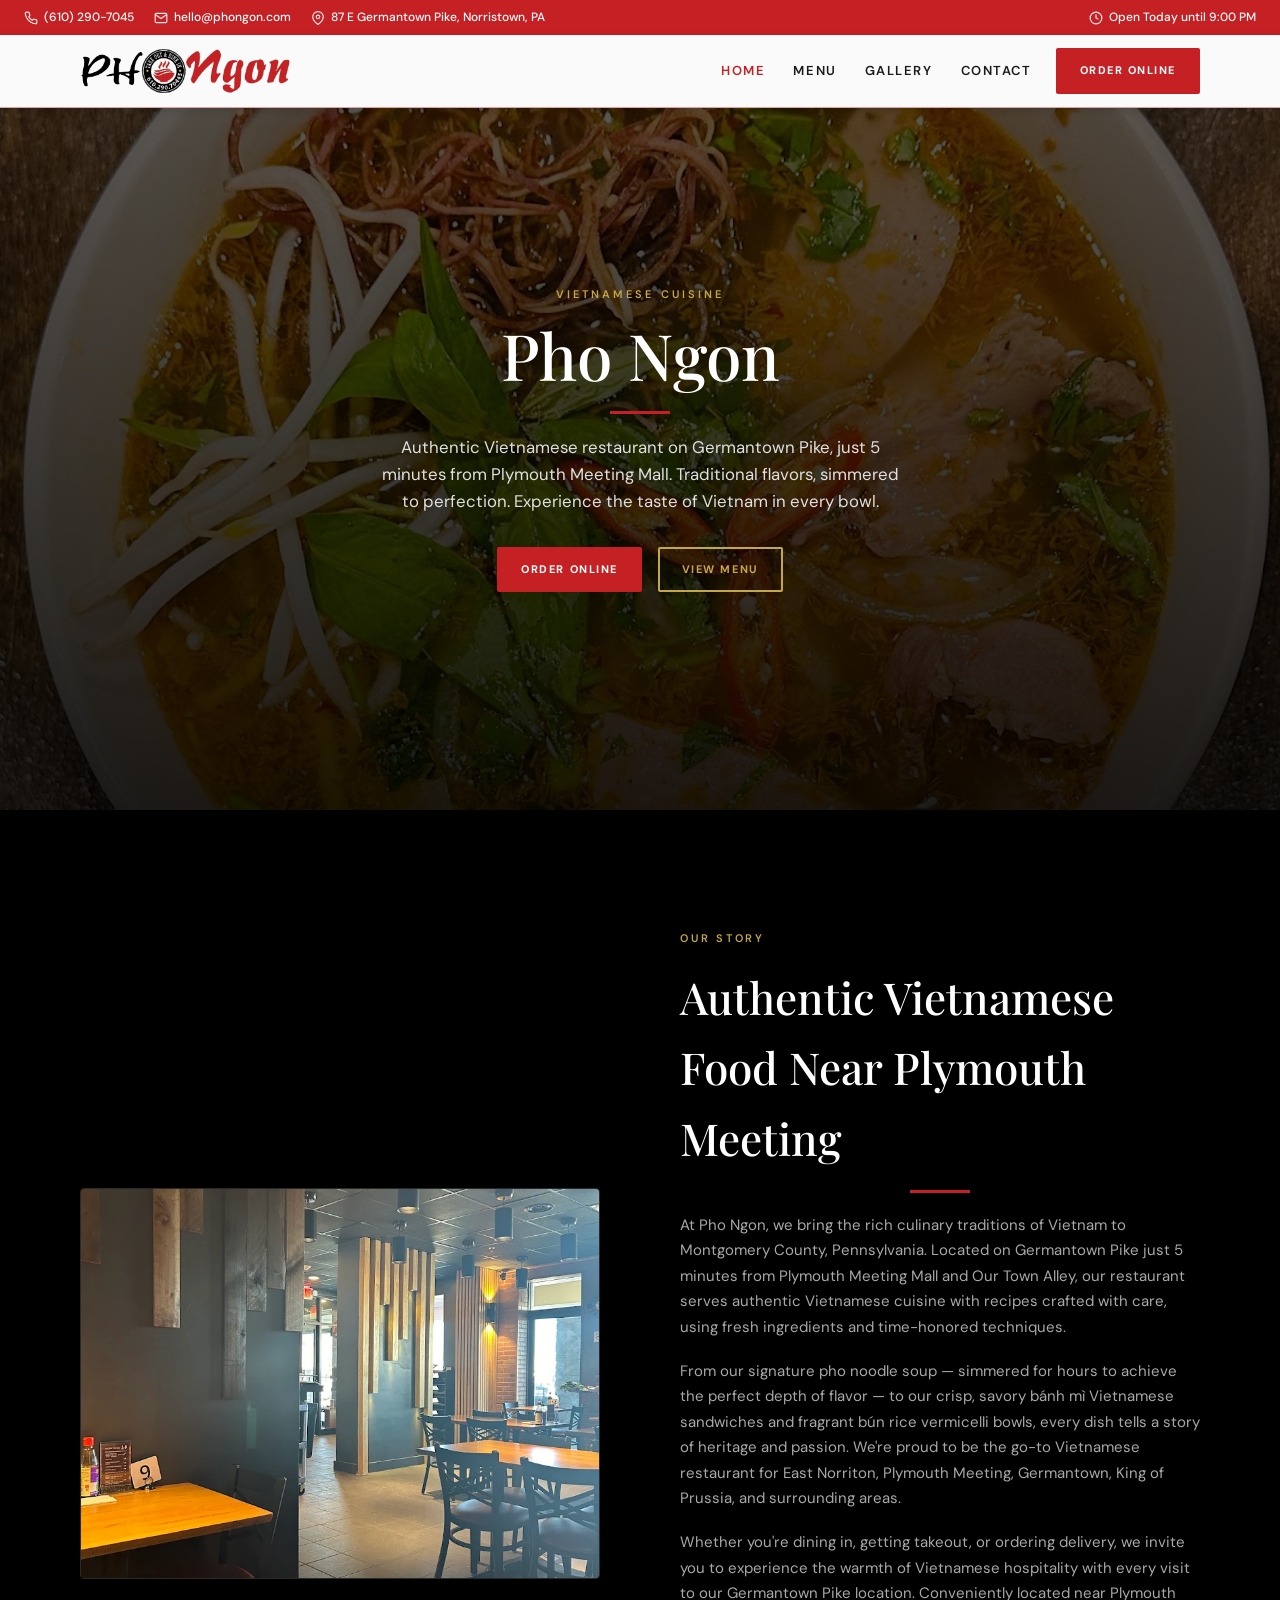
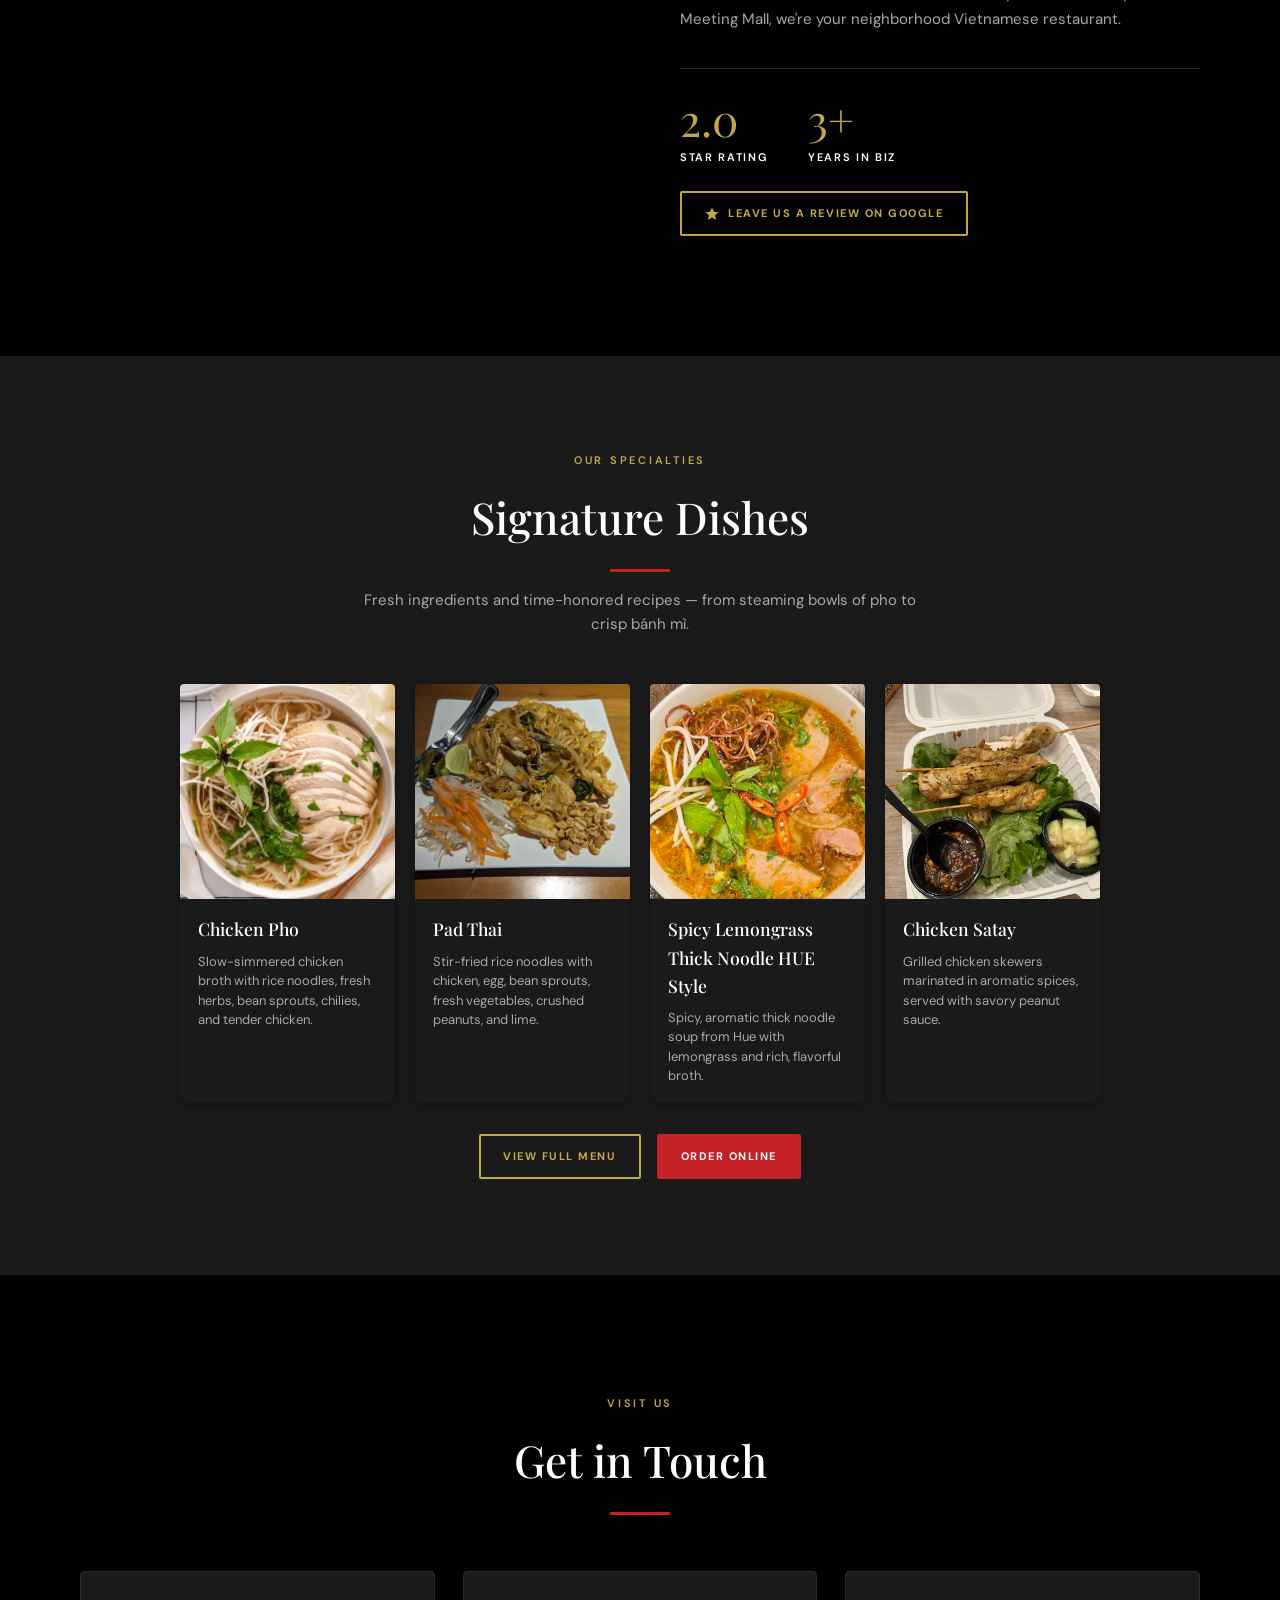
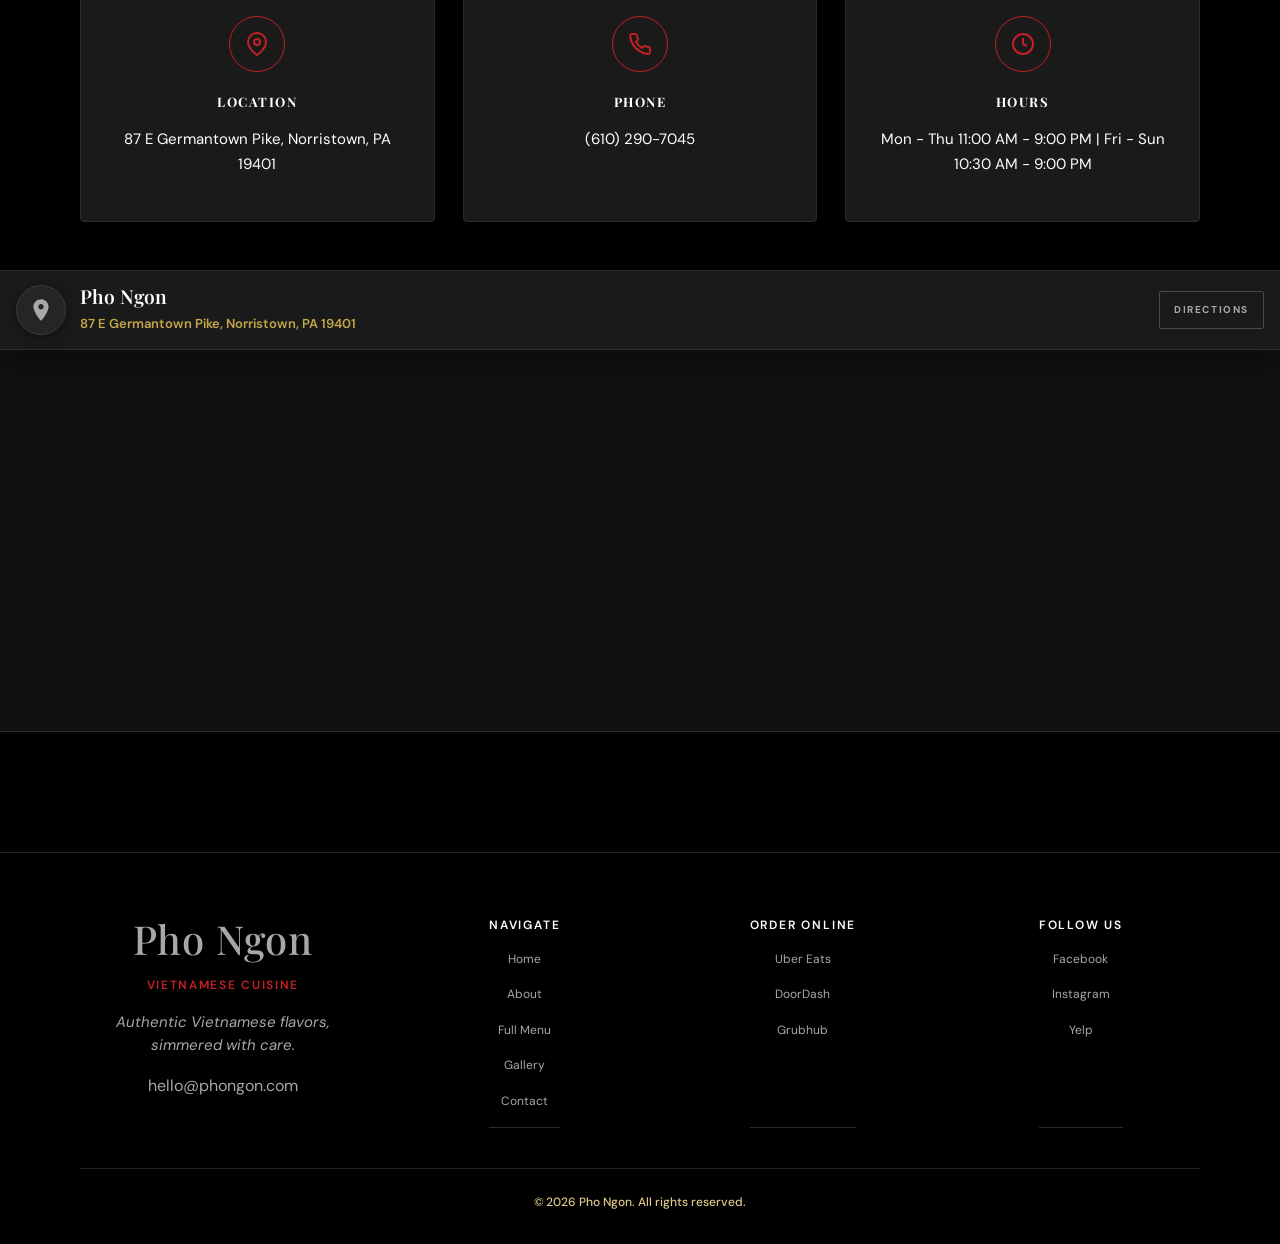
==== index.html @ dbda8acd "Save site updates: specialty dishes carousel, images, and page changes Made-with: Cursor" ====
<!DOCTYPE html>
<html lang="en">
  <head>
    <meta charset="utf-8" />
    <meta name="viewport" content="width=device-width, initial-scale=1" />
    <title>Pho Ngon | Best Vietnamese Restaurant in Norristown PA | Authentic Pho & Bánh Mì</title>
    <meta
      name="description"
      content="Best Vietnamese restaurant in Norristown, PA on Germantown Pike. Authentic pho, bánh mì, bún bowls & Vietnamese specialties. Dine-in, takeout & delivery. Order now!"
    />
    <meta name="keywords" content="Vietnamese restaurant Norristown PA, pho near me, bánh mì Norristown, Vietnamese food Germantown Pike, best pho Montgomery County, Vietnamese restaurant near me, authentic Vietnamese cuisine, bún bowls, summer rolls, Vietnamese noodle soup, pho Plymouth Meeting, Vietnamese restaurant Plymouth Meeting Mall, pho Germantown PA, restaurants Our Town Alley, Vietnamese food near Plymouth Meeting" />
    <meta name="geo.region" content="US-PA" />
    <meta name="geo.placename" content="Norristown" />
    <meta name="geo.position" content="40.139185;-75.308" />
    <meta name="ICBM" content="40.139185, -75.308" />

    <!-- Open Graph / Facebook -->
    <meta property="og:type" content="restaurant" />
    <meta property="og:title" content="Pho Ngon | Best Vietnamese Restaurant in Norristown PA" />
    <meta property="og:description" content="Authentic Vietnamese pho, bánh mì & more in Norristown. Fresh ingredients, time-honored recipes. Order online for pickup or delivery!" />
    <meta property="og:url" content="https://www.phongon.com/" />
    <meta property="og:image" content="https://www.phongon.com/images/pho-ngon-logo-norristown.png" />
    <meta property="og:locale" content="en_US" />
    <meta property="og:site_name" content="Pho Ngon Vietnamese Restaurant" />

    <!-- Twitter Card -->
    <meta name="twitter:card" content="summary_large_image" />
    <meta name="twitter:title" content="Pho Ngon | Best Vietnamese Restaurant in Norristown PA" />
    <meta name="twitter:description" content="Authentic Vietnamese pho, bánh mì & more. Fresh ingredients, traditional recipes. Order now!" />
    <meta name="twitter:image" content="https://www.phongon.com/images/pho-ngon-logo-norristown.png" />

    <link rel="canonical" href="https://www.phongon.com/" />
    <link rel="preconnect" href="https://fonts.googleapis.com" />
    <link rel="preconnect" href="https://fonts.gstatic.com" crossorigin />
    <link
      href="https://fonts.googleapis.com/css2?family=DM+Sans:ital,opsz,wght@0,9..40,400;0,9..40,600;0,9..40,700&family=Playfair+Display:ital,wght@0,400;0,600;1,400&display=swap"
      rel="stylesheet"
    />
    <link rel="stylesheet" href="css/styles.css" />
    <script>
      window.PHONGON_ACTIVE_PAGE = "index.html";
    </script>
    <script src="js/app.js" defer></script>

    <!-- Structured Data / Schema.org Markup for Local Business SEO -->
    <script type="application/ld+json">
    {
      "@context": "https://schema.org",
      "@type": "Restaurant",
      "@id": "https://www.phongon.com/#restaurant",
      "name": "Pho Ngon",
      "image": [
        "https://www.phongon.com/images/pho-ngon-logo-norristown.png",
        "https://www.phongon.com/images/pho-ngon-exterior-87-east-germantown-pike-norristown.webp",
        "https://www.phongon.com/images/pho-ngon-norristown-restaurant-exterior-germantown-pike.webp"
      ],
      "logo": "https://www.phongon.com/images/pho-ngon-logo-norristown.png",
      "url": "https://www.phongon.com",
      "telephone": "+16102907045",
      "email": "info@phongon.com",
      "priceRange": "$$",
      "servesCuisine": ["Vietnamese", "Asian"],
      "acceptsReservations": "False",
      "menu": "https://www.phongon.com/full-menu.html",
      "address": {
        "@type": "PostalAddress",
        "streetAddress": "87 E Germantown Pike",
        "addressLocality": "Norristown",
        "addressRegion": "PA",
        "postalCode": "19401",
        "addressCountry": "US"
      },
      "geo": {
        "@type": "GeoCoordinates",
        "latitude": 40.139185,
        "longitude": -75.308
      },
      "openingHoursSpecification": [
        {
          "@type": "OpeningHoursSpecification",
          "dayOfWeek": ["Monday", "Tuesday", "Wednesday", "Thursday"],
          "opens": "11:00",
          "closes": "21:00"
        },
        {
          "@type": "OpeningHoursSpecification",
          "dayOfWeek": ["Friday", "Saturday", "Sunday"],
          "opens": "10:30",
          "closes": "21:00"
        }
      ],
      "sameAs": [
        "https://www.facebook.com/p/Pho-Ngon-61552489067284/",
        "https://www.yelp.com/biz/pho-ngon-norristown",
        "https://www.instagram.com"
      ],
      "aggregateRating": {
        "@type": "AggregateRating",
        "ratingValue": "4.6",
        "bestRating": "5",
        "worstRating": "1",
        "ratingCount": "350"
      },
      "paymentAccepted": "Cash, Credit Card, Debit Card",
      "currenciesAccepted": "USD",
      "hasMap": "https://www.google.com/maps/search/?api=1&query=87+E+Germantown+Pike+Norristown+PA+19401",
      "smokingAllowed": false,
      "potentialAction": {
        "@type": "OrderAction",
        "target": {
          "@type": "EntryPoint",
          "urlTemplate": "https://www.phongon.com/order.html",
          "actionPlatform": [
            "http://schema.org/DesktopWebPlatform",
            "http://schema.org/MobileWebPlatform"
          ]
        },
        "deliveryMethod": ["http://purl.org/goodrelations/v1#DeliveryModeOwnFleet", "http://purl.org/goodrelations/v1#DeliveryModePickUp"]
      }
    }
    </script>
  </head>
  <body class="page-home">
    <div id="top-bar-root"></div>
    <div id="site-header"></div>

    <main>
      <nav class="home-section-nav" aria-label="Location, phone, and directions">
        <div class="home-section-nav__row">
          <span class="home-section-nav__pin" aria-hidden="true">
            <svg width="14" height="14" viewBox="0 0 24 24" fill="none" stroke="currentColor" stroke-width="2">
              <path d="M21 10c0 7-9 13-9 13s-9-6-9-13a9 9 0 0 1 18 0z"/>
              <circle cx="12" cy="10" r="3"/>
            </svg>
          </span>
          <div class="home-section-nav__meta">
            <span class="home-section-nav__address js-map-address">87 E Germantown Pike, Norristown, PA</span>
          </div>
          <a
            class="home-section-nav__dir-btn js-maps-link"
            href="https://www.google.com/maps/search/?api=1&amp;query=87+E+Germantown+Pike+Norristown+PA+19401"
            target="_blank"
            rel="noopener"
            >Directions</a
          >
        </div>
        <a class="home-section-nav__phone-row" id="home-sticky-phone" href="tel:+16102907045">
          <span class="home-section-nav__phone-icon" aria-hidden="true">
            <svg width="16" height="16" viewBox="0 0 24 24" fill="none" stroke="currentColor" stroke-width="2">
              <path d="M22 16.92v3a2 2 0 0 1-2.18 2 19.79 19.79 0 0 1-8.63-3.07 19.5 19.5 0 0 1-6-6 19.79 19.79 0 0 1-3.07-8.67A2 2 0 0 1 4.11 2h3a2 2 0 0 1 2 1.72 12.84 12.84 0 0 0 .7 2.81 2 2 0 0 1-.45 2.11L8.09 9.91a16 16 0 0 0 6 6l1.27-1.27a2 2 0 0 1 2.11-.45 12.84 12.84 0 0 0 2.81.7A2 2 0 0 1 22 16.92z"/>
            </svg>
          </span>
          <span class="home-section-nav__phone-text" id="home-sticky-phone-text">(610) 290-7045</span>
        </a>
      </nav>

      <section class="hero" id="section-home">
        <div
          class="hero__bg"
          style="
            background-image: url(images/Spicy%20Lemongass%20Thick%20Noodle%20HUE%20Style%20specialty%20dises%20.webp);
          "
        ></div>
        <div class="hero__inner">
          <p class="hero__tag">Vietnamese Cuisine</p>
          <h1 class="hero__title">Pho Ngon</h1>
          <p class="hero__text">
            Authentic Vietnamese restaurant on Germantown Pike, just 5 minutes from Plymouth Meeting Mall. Traditional flavors, simmered to perfection. Experience the taste of
            Vietnam in every bowl.
          </p>
          <div class="hero__actions">
            <a class="btn btn--primary" href="order.html">Order Online</a>
            <a class="btn btn--ghost" href="full-menu.html">View Menu</a>
          </div>
        </div>
      </section>

      <section class="split animate-on-scroll" id="section-about">
        <div class="split__img">
          <img
            src="images/pho-ngon-exterior-87-east-germantown-pike-norristown.webp"
            alt="Pho Ngon restaurant exterior with neon sign"
            width="600"
            height="800"
          />
        </div>
        <div class="split__text">
          <p class="eyebrow">Our Story</p>
          <h2 class="section__title">Authentic Vietnamese Food Near Plymouth Meeting</h2>
          <div class="split__body">
            <p>
              At Pho Ngon, we bring the rich culinary traditions of Vietnam to Montgomery County, Pennsylvania. Located on Germantown Pike just 5 minutes from Plymouth Meeting Mall and Our Town Alley, our restaurant serves authentic Vietnamese cuisine with recipes crafted with care, using fresh ingredients and time-honored techniques.
            </p>
            <p>
              From our signature pho noodle soup — simmered for hours to achieve the perfect depth of flavor — to our crisp, savory bánh mì Vietnamese sandwiches and fragrant bún rice vermicelli bowls, every dish tells a story of heritage and passion. We're proud to be the go-to Vietnamese restaurant for East Norriton, Plymouth Meeting, Germantown, King of Prussia, and surrounding areas.
            </p>
            <p>
              Whether you're dining in, getting takeout, or ordering delivery, we invite you to experience the warmth of Vietnamese hospitality with every visit to our Germantown Pike location. Conveniently located near Plymouth Meeting Mall, we're your neighborhood Vietnamese restaurant.
            </p>
          </div>
          <div class="stats">
            <div class="stat">
              <div class="stat__num" data-count="4.6">0</div>
              <div class="stat__lbl">Star Rating</div>
            </div>
            <div class="stat">
              <div class="stat__num" data-count="7">0</div>
              <div class="stat__lbl">Years in Biz</div>
            </div>
          </div>

          <div class="review-btn-wrap review-btn-wrap--split">
            <a
              class="btn btn--ghost"
              href="https://www.google.com/search?q=pho+ngon+east+norriton"
              target="_blank"
              rel="noopener"
              id="review-link"
            >
              <svg width="16" height="16" viewBox="0 0 24 24" fill="currentColor" stroke="none">
                <path d="M12 17.27L18.18 21l-1.64-7.03L22 9.24l-7.19-.61L12 2 9.19 8.63 2 9.24l5.46 4.73L5.82 21z"/>
              </svg>
              Leave us a review on Google
            </a>
          </div>
        </div>
      </section>

      <section class="section section--dishes animate-on-scroll" id="section-specialties">
        <p class="eyebrow">Our Specialties</p>
        <h2 class="section__title">Signature Dishes</h2>
        <p class="section__subtitle">
          Fresh ingredients and time-honored recipes — from steaming bowls of pho to
          crisp bánh mì.
        </p>

        <div class="dish-carousel__wrap">
          <button
            type="button"
            class="dish-carousel__btn dish-carousel__btn--prev"
            aria-controls="specialty-dishes-carousel"
            aria-label="Previous signature dishes"
          >
            <svg width="22" height="22" viewBox="0 0 24 24" fill="none" stroke="currentColor" stroke-width="2" aria-hidden="true">
              <polyline points="15 18 9 12 15 6" />
            </svg>
          </button>
          <button
            type="button"
            class="dish-carousel__btn dish-carousel__btn--next"
            aria-controls="specialty-dishes-carousel"
            aria-label="Next signature dishes"
          >
            <svg width="22" height="22" viewBox="0 0 24 24" fill="none" stroke="currentColor" stroke-width="2" aria-hidden="true">
              <polyline points="9 18 15 12 9 6" />
            </svg>
          </button>
          <div
            class="dish-grid dish-grid--animated dish-carousel"
            id="specialty-dishes-carousel"
            role="region"
            aria-roledescription="carousel"
            aria-label="Signature dishes"
          >
          <div class="dish-carousel__page">
            <article class="dish-card animate-on-scroll">
              <div class="dish-card__media">
                <img
                  class="dish-card__img"
                  src="images/chicken phospecialty dises .webp"
                  alt="Authentic Vietnamese chicken pho noodle soup at Pho Ngon - rich broth with fresh herbs, bean sprouts, chilies and tender chicken"
                  width="800"
                  height="800"
                  loading="lazy"
                />
              </div>
              <div class="dish-card__body">
                <h3 class="dish-card__title">Chicken Pho</h3>
                <p class="dish-card__desc">
                  Slow-simmered chicken broth with rice noodles, fresh herbs, bean
                  sprouts, chilies, and tender chicken.
                </p>
              </div>
            </article>
            <article class="dish-card animate-on-scroll">
              <div class="dish-card__media">
                <img
                  class="dish-card__img"
                  src="images/Pad Thai Chicken specialty dises .webp"
                  alt="Pad Thai with chicken at Pho Ngon - stir-fried rice noodles with bean sprouts, crushed peanuts and lime"
                  width="800"
                  height="800"
                  loading="lazy"
                />
              </div>
              <div class="dish-card__body">
                <h3 class="dish-card__title">Pad Thai</h3>
                <p class="dish-card__desc">
                  Stir-fried rice noodles with chicken, egg, bean sprouts, fresh vegetables,
                  crushed peanuts, and lime.
                </p>
              </div>
            </article>
          </div>
          <div class="dish-carousel__page">
            <article class="dish-card animate-on-scroll">
              <div class="dish-card__media">
                <img
                  class="dish-card__img"
                  src="images/Spicy Lemongass Thick Noodle HUE Style specialty dises .webp"
                  alt="Spicy Lemongrass Thick Noodle HUE Style at Pho Ngon - authentic Vietnamese soup with aromatic broth"
                  width="800"
                  height="800"
                  loading="lazy"
                />
              </div>
              <div class="dish-card__body">
                <h3 class="dish-card__title">Spicy Lemongrass Thick Noodle HUE Style</h3>
                <p class="dish-card__desc">
                  Spicy, aromatic thick noodle soup from Hue with lemongrass
                  and rich, flavorful broth.
                </p>
              </div>
            </article>
            <article class="dish-card animate-on-scroll">
              <div class="dish-card__media">
                <img
                  class="dish-card__img"
                  src="images/Chicken Satay specialty dises .webp"
                  alt="Chicken Satay skewers with peanut sauce at Pho Ngon"
                  width="800"
                  height="800"
                  loading="lazy"
                />
              </div>
              <div class="dish-card__body">
                <h3 class="dish-card__title">Chicken Satay</h3>
                <p class="dish-card__desc">
                  Grilled chicken skewers marinated in aromatic spices, served with
                  savory peanut sauce.
                </p>
              </div>
            </article>
          </div>
          </div>
        </div>

        <div class="btn-row">
          <a class="btn btn--ghost" href="full-menu.html">View Full Menu</a>
          <a class="btn btn--primary" href="order.html">Order Online</a>
        </div>
      </section>

      <section class="section section--contact animate-on-scroll" id="section-visit">
        <p class="eyebrow">Visit Us</p>
        <h2 class="section__title">Get in Touch</h2>

        <div class="cards cards--animated">
          <div class="info-card animate-on-scroll">
            <div class="info-card__icon" aria-hidden="true">
              <svg width="24" height="24" viewBox="0 0 24 24" fill="none" stroke="currentColor" stroke-width="2">
                <path d="M21 10c0 7-9 13-9 13s-9-6-9-13a9 9 0 0 1 18 0z"/>
                <circle cx="12" cy="10" r="3"/>
              </svg>
            </div>
            <h3 class="info-card__title">Location</h3>
            <p class="info-card__body info-card__body--address" id="contact-address">87 E Germantown Pike,
Norristown, PA 19401</p>
          </div>

          <div class="info-card animate-on-scroll">
            <div class="info-card__icon" aria-hidden="true">
              <svg width="24" height="24" viewBox="0 0 24 24" fill="none" stroke="currentColor" stroke-width="2">
                <path d="M22 16.92v3a2 2 0 0 1-2.18 2 19.79 19.79 0 0 1-8.63-3.07 19.5 19.5 0 0 1-6-6 19.79 19.79 0 0 1-3.07-8.67A2 2 0 0 1 4.11 2h3a2 2 0 0 1 2 1.72 12.84 12.84 0 0 0 .7 2.81 2 2 0 0 1-.45 2.11L8.09 9.91a16 16 0 0 0 6 6l1.27-1.27a2 2 0 0 1 2.11-.45 12.84 12.84 0 0 0 2.81.7A2 2 0 0 1 22 16.92z"/>
              </svg>
            </div>
            <h3 class="info-card__title">Phone</h3>
            <p class="info-card__body"><a href="tel:+16102907045" id="contact-phone">(610) 290-7045</a></p>
          </div>

          <div class="info-card animate-on-scroll">
            <div class="info-card__icon" aria-hidden="true">
              <svg width="24" height="24" viewBox="0 0 24 24" fill="none" stroke="currentColor" stroke-width="2">
                <circle cx="12" cy="12" r="10"/>
                <polyline points="12 6 12 12 16 14"/>
              </svg>
            </div>
            <h3 class="info-card__title">Hours</h3>
            <p class="info-card__body" id="contact-hours">Mon - Sun
11:00 AM - 9:30 PM</p>
          </div>
        </div>

        <div class="map-wrap">
          <iframe
            src="https://www.google.com/maps/embed?pb=!1m18!1m12!1m3!1d6449.773320706678!2d-75.3080035!3d40.139185!2m3!1f0!2f0!3f0!3m2!1i1024!2i768!4f13.1!3m3!1m2!1s0x89c6bd0744f4ad5f%3A0x5f4874268c879acc!2sPho%20Ngon!5e1!3m2!1sen!2sus!4v1774412398398!5m2!1sen!2sus"
            allowfullscreen=""
            loading="lazy"
            referrerpolicy="no-referrer-when-downgrade"
            id="contact-map"
            title="Pho Ngon on Google Maps"
          ></iframe>
          <a
            class="map-locate js-maps-link"
            href="https://www.google.com/maps/search/?api=1&amp;query=87+E+Germantown+Pike+Norristown+PA+19401"
            target="_blank"
            rel="noopener"
            aria-label="Open directions to Pho Ngon in Google Maps"
          >
            <span class="map-locate__pin" aria-hidden="true">
              <svg width="26" height="26" viewBox="0 0 24 24" fill="currentColor" aria-hidden="true">
                <path d="M12 2C8.13 2 5 5.13 5 9c0 5.25 7 13 7 13s7-7.75 7-13c0-3.87-3.13-7-7-7zm0 9.5c-1.38 0-2.5-1.12-2.5-2.5s1.12-2.5 2.5-2.5 2.5 1.12 2.5 2.5-1.12 2.5-2.5 2.5z"/>
              </svg>
            </span>
            <span class="map-locate__body">
              <span class="map-locate__name">Pho Ngon</span>
              <span class="map-locate__address js-map-address">87 E Germantown Pike, Norristown, PA 19401</span>
            </span>
            <span class="map-locate__action">Directions</span>
          </a>
        </div>
      </section>
    </main>

    <div id="site-footer"></div>
    <script>
      document.addEventListener("DOMContentLoaded", function () {
        var c = window.PHONGON && window.PHONGON.CONTACT;
        var url = c && c.orderLinks ? c.orderLinks.doordash : "#";
        var oh = document.getElementById("order-hero");
        var ob = document.getElementById("order-bottom");
        if (oh) oh.href = url;
        if (ob) ob.href = url;

        // Populate contact info
        if (c) {
          var addrEl = document.getElementById("contact-address");
          var phoneEl = document.getElementById("contact-phone");
          var hoursEl = document.getElementById("contact-hours");
          var reviewLinkEl = document.getElementById("review-link");

          if (addrEl) addrEl.textContent = c.addressFull;
          if (phoneEl) {
            phoneEl.textContent = c.phone;
            phoneEl.href = "tel:" + c.phoneTel;
          }
          if (hoursEl && window.PHONGON.hoursSummary) {
            hoursEl.textContent = window.PHONGON.hoursSummary;
          }
          if (reviewLinkEl && c.reviewUrl) {
            reviewLinkEl.href = c.reviewUrl;
          }
          var stickyPhone = document.getElementById("home-sticky-phone");
          var stickyPhoneText = document.getElementById("home-sticky-phone-text");
          if (stickyPhone) stickyPhone.href = "tel:" + c.phoneTel;
          if (stickyPhoneText) stickyPhoneText.textContent = c.phone;
          document.querySelectorAll(".js-maps-link").forEach(function (el) {
            el.href = c.mapsUrl;
          });
          document.querySelectorAll(".js-map-address").forEach(function (el) {
            el.textContent =
              el.classList.contains("home-section-nav__address") && c.addressLine
                ? c.addressLine
                : c.addressFull;
          });
        }
      });
    </script>
  </body>
</html>
---- css/styles.css ----
/* Pho Ngon — dark + gold */
:root {
  --bg: #000000;
  --surface: #1a1a1a;
  --red: #c52024;
  --red-dim: #a01a1d;
  --gold: #c4a747;
  --gold-dim: #a88f3c;
  --text: #ffffff;
  --muted: #a8a8a8;
  --topbar-bg: #c52024;
  --topbar-fg: #ffffff;
  --font-display: "Playfair Display", Georgia, serif;
  --font-body: "DM Sans", system-ui, sans-serif;
  --radius: 2px;
  /* Top bar ~1 line + padding; used as fallback before JS sets mobile nav top */
  --topbar-h: 40px;
  --header-h: 72px;

  /* Consistent spacing */
  --spacing-desktop: 80px;
  --spacing-tablet: 48px;
  --spacing-mobile: 32px;
  --spacing-mobile-small: 24px;
  /* Home page mobile (index) */
  --home-mobile-gutter: 40px;
  --home-mobile-hero-top: 130px;
}

*,
*::before,
*::after {
  box-sizing: border-box;
  -webkit-tap-highlight-color: transparent;
}

html {
  scroll-behavior: smooth;
  /* Use 100% not 100vw — vw includes scrollbar width and can cause horizontal overflow + extra scrollbars */
  overflow-x: hidden;
  width: 100%;
  max-width: 100%;
}

body {
  margin: 0;
  min-height: 100vh;
  background: var(--bg);
  color: var(--text);
  font-family: var(--font-body);
  font-size: 16px;
  line-height: 1.6;
  overflow-x: hidden;
  width: 100%;
  position: relative;
}

main {
  width: 100%;
  overflow-x: hidden;
  position: relative;
}

img {
  max-width: 100%;
  height: auto;
  display: block;
}

/* Image zoom effect */
.dish-card__img,
.split__img img,
.gallery-grid img {
  transition: transform 0.4s ease;
}

.dish-card:hover .dish-card__img,
.split__img:hover img,
.gallery-grid img:hover {
  transform: scale(1.08);
}

/* Scroll animations — clear, smooth GPU-friendly reveal */
@keyframes fadeIn {
  from {
    opacity: 0;
  }
  to {
    opacity: 1;
  }
}

.animate-on-scroll {
  opacity: 0;
  transform: translate3d(0, 80px, 0) scale(0.94);
  transition:
    opacity 1.05s cubic-bezier(0.22, 0.99, 0.26, 1),
    transform 1.2s cubic-bezier(0.22, 0.99, 0.26, 1);
  backface-visibility: hidden;
}

.animate-on-scroll.visible {
  opacity: 1;
  transform: translate3d(0, 0, 0) scale(1);
}

.animate-fade {
  opacity: 0;
  transition: opacity 1s cubic-bezier(0.22, 0.99, 0.26, 1);
}

.animate-fade.visible {
  opacity: 1;
}

@media (prefers-reduced-motion: reduce) {
  .animate-on-scroll,
  .animate-fade {
    transition-duration: 0.01ms;
    transform: none;
  }
}

/* Stagger when multiple items reveal together */
.dish-grid--animated .dish-carousel__page:nth-child(1) .animate-on-scroll:nth-child(1) { transition-delay: 0.08s; }
.dish-grid--animated .dish-carousel__page:nth-child(1) .animate-on-scroll:nth-child(2) { transition-delay: 0.16s; }
.dish-grid--animated .dish-carousel__page:nth-child(2) .animate-on-scroll:nth-child(1) { transition-delay: 0.24s; }
.dish-grid--animated .dish-carousel__page:nth-child(2) .animate-on-scroll:nth-child(2) { transition-delay: 0.32s; }

.cards--animated .animate-on-scroll:nth-child(1) { transition-delay: 0.08s; }
.cards--animated .animate-on-scroll:nth-child(2) { transition-delay: 0.16s; }
.cards--animated .animate-on-scroll:nth-child(3) { transition-delay: 0.24s; }

.gallery-grid-page .animate-on-scroll:nth-child(1) { transition-delay: 0.05s; }
.gallery-grid-page .animate-on-scroll:nth-child(2) { transition-delay: 0.1s; }
.gallery-grid-page .animate-on-scroll:nth-child(3) { transition-delay: 0.15s; }
.gallery-grid-page .animate-on-scroll:nth-child(4) { transition-delay: 0.2s; }
.gallery-grid-page .animate-on-scroll:nth-child(5) { transition-delay: 0.25s; }
.gallery-grid-page .animate-on-scroll:nth-child(6) { transition-delay: 0.3s; }
.gallery-grid-page .animate-on-scroll:nth-child(7) { transition-delay: 0.35s; }
.gallery-grid-page .animate-on-scroll:nth-child(8) { transition-delay: 0.4s; }
.gallery-grid-page .animate-on-scroll:nth-child(9) { transition-delay: 0.45s; }
.gallery-grid-page .animate-on-scroll:nth-child(10) { transition-delay: 0.5s; }
.gallery-grid-page .animate-on-scroll:nth-child(11) { transition-delay: 0.55s; }
.gallery-grid-page .animate-on-scroll:nth-child(12) { transition-delay: 0.6s; }

/* Gallery page — exaggerated slow scroll-in; odd from left, even from right */
.page-gallery .gallery-grid-page .animate-on-scroll {
  transition:
    opacity 2.1s cubic-bezier(0.12, 0.82, 0.22, 1),
    transform 2.55s cubic-bezier(0.1, 0.75, 0.18, 1);
}

.page-gallery .gallery-grid-page .animate-on-scroll:nth-child(odd):not(.visible) {
  transform: translate3d(-72px, 168px, 0) scale(0.78);
}

.page-gallery .gallery-grid-page .animate-on-scroll:nth-child(even):not(.visible) {
  transform: translate3d(72px, 168px, 0) scale(0.78);
}

.page-gallery .gallery-grid-page .animate-on-scroll.visible {
  opacity: 1;
  transform: translate3d(0, 0, 0) scale(1);
}

.page-gallery .gallery-grid-page .animate-on-scroll:nth-child(1) { transition-delay: 0s; }
.page-gallery .gallery-grid-page .animate-on-scroll:nth-child(2) { transition-delay: 0.14s; }
.page-gallery .gallery-grid-page .animate-on-scroll:nth-child(3) { transition-delay: 0.28s; }
.page-gallery .gallery-grid-page .animate-on-scroll:nth-child(4) { transition-delay: 0.42s; }
.page-gallery .gallery-grid-page .animate-on-scroll:nth-child(5) { transition-delay: 0.56s; }
.page-gallery .gallery-grid-page .animate-on-scroll:nth-child(n + 6) { transition-delay: 0.7s; }

a {
  color: var(--gold);
  text-decoration: none;
}

a:hover {
  text-decoration: underline;
}

.visually-hidden {
  position: absolute;
  width: 1px;
  height: 1px;
  padding: 0;
  margin: -1px;
  overflow: hidden;
  clip: rect(0, 0, 0, 0);
  border: 0;
}

/* Top bar */
.top-bar {
  display: flex;
  align-items: center;
  justify-content: space-between;
  gap: 12px;
  flex-wrap: wrap;
  background: var(--topbar-bg);
  color: var(--topbar-fg);
  font-size: 12px;
  padding: 8px 24px;
  font-weight: 500;
}

.top-bar a {
  color: inherit;
  text-decoration: none;
}

.top-bar a:hover {
  text-decoration: underline;
}

.top-bar__contact {
  display: flex;
  align-items: center;
  flex-wrap: wrap;
  gap: 16px 20px;
}

.top-bar__item {
  display: inline-flex;
  align-items: center;
  gap: 6px;
}

.top-bar__item--static {
  cursor: default;
  color: var(--topbar-fg);
}

.top-bar__hours {
  display: inline-flex;
  align-items: center;
  gap: 6px;
  margin-left: auto;
}

.top-bar__icon {
  display: flex;
  flex-shrink: 0;
  opacity: 0.9;
}

@media (max-width: 900px) {
  .top-bar {
    justify-content: center;
  }

  .top-bar__contact {
    display: none;
  }

  .top-bar__hours {
    margin-left: 0;
    justify-content: center;
  }
}

/* Header */
.header {
  position: sticky;
  top: 0;
  z-index: 100;
  background: rgba(255, 255, 255, 0.98);
  border-bottom: 1px solid rgba(197, 32, 36, 0.4);
  backdrop-filter: blur(12px);
  box-shadow: 0 2px 8px rgba(0, 0, 0, 0.15);
}

.header__inner {
  max-width: 1400px;
  margin: 0 auto;
  padding: 0 80px;
  height: var(--header-h);
  display: flex;
  align-items: center;
  gap: 24px;
}

@media (max-width: 1024px) {
  .header__inner {
    padding: 0 48px;
  }
}

@media (max-width: 768px) {
  .header__inner {
    padding: 0 var(--spacing-mobile);
  }
}

@media (max-width: 480px) {
  .header__inner {
    padding: 0 var(--spacing-mobile-small);
  }

  .header__logo {
    font-size: 1.25rem;
  }
}

.header__logo {
  display: flex;
  align-items: center;
  text-decoration: none;
  transition: opacity 0.2s;
}

.header__logo:hover {
  opacity: 0.85;
}

.header__logo-img {
  height: 48px;
  width: auto;
  background: transparent;
  mix-blend-mode: normal;
}

@media (max-width: 768px) {
  .header__logo-img {
    height: 40px;
  }
}

@media (max-width: 480px) {
  .header__logo-img {
    height: 36px;
  }
}

.nav--desktop {
  display: flex;
  align-items: center;
  gap: 28px;
  margin-left: auto;
}

.nav__link {
  color: #1a1a1a;
  font-size: 13px;
  font-weight: 600;
  letter-spacing: 0.12em;
  text-decoration: none;
}

.nav__link:hover,
.nav__link--active {
  color: var(--red);
  text-decoration: none;
}

.header__cta {
  flex-shrink: 0;
}

.header__menu-btn {
  display: none;
  margin-left: auto;
  background: none;
  border: none;
  cursor: pointer;
  padding: 8px;
  flex-direction: column;
  gap: 5px;
}

.header__menu-bar {
  display: block;
  width: 22px;
  height: 2px;
  background: #1a1a1a;
}

.nav--mobile {
  display: none;
  flex-direction: column;
  gap: 0;
  padding: 52px 0 0;
  border-top: 1px solid #222;
  background: rgba(0, 0, 0, 0.98);
  position: fixed;
  top: calc(var(--topbar-h) + var(--header-h));
  left: 0;
  right: 0;
  bottom: 0;
  z-index: 99;
  overflow: hidden;
  box-shadow: 0 12px 60px rgba(0, 0, 0, 0.55);
}

.nav--mobile__inner {
  flex: 1;
  overflow-y: auto;
  display: flex;
  flex-direction: column;
  -webkit-overflow-scrolling: touch;
}

.nav--mobile__close {
  position: absolute;
  top: 10px;
  right: 12px;
  z-index: 3;
  width: 44px;
  height: 44px;
  padding: 0;
  border: none;
  border-radius: 4px;
  background: rgba(255, 255, 255, 0.08);
  color: var(--text);
  cursor: pointer;
  display: flex;
  align-items: center;
  justify-content: center;
  transition: background 0.2s, color 0.2s;
}

.nav--mobile__close:hover {
  background: rgba(197, 32, 36, 0.35);
  color: #fff;
}

.nav--mobile__close-x {
  position: relative;
  width: 18px;
  height: 18px;
  display: block;
}

.nav--mobile__close-x::before,
.nav--mobile__close-x::after {
  content: "";
  position: absolute;
  left: 50%;
  top: 50%;
  width: 18px;
  height: 2px;
  background: currentColor;
  border-radius: 1px;
}

.nav--mobile__close-x::before {
  transform: translate(-50%, -50%) rotate(45deg);
}

.nav--mobile__close-x::after {
  transform: translate(-50%, -50%) rotate(-45deg);
}

.nav--mobile .nav__link {
  padding: 18px 24px;
  font-size: 16px;
  border-bottom: none;
  display: block;
  text-align: center;
  color: var(--text);
  font-weight: 600;
}

.nav--mobile__cta {
  margin: 16px 24px 20px;
  text-align: center;
  display: block;
}

.nav--mobile__contact {
  display: flex;
  flex-direction: column;
  gap: 16px;
  padding: 24px;
  align-items: center;
}

.nav--mobile__contact-item {
  display: flex;
  align-items: center;
  gap: 12px;
  color: var(--muted);
  text-decoration: none;
  font-size: 14px;
  transition: color 0.2s;
}

.nav--mobile__contact-item:hover {
  color: var(--gold);
  text-decoration: none;
}

.nav--mobile__contact-item svg {
  width: 16px;
  height: 16px;
  flex-shrink: 0;
}

.nav--mobile__contact-item--address {
  color: var(--gold);
}

.nav--mobile__contact-item--address:hover {
  color: var(--gold);
}

.nav--mobile__social {
  display: flex;
  gap: 24px;
  justify-content: center;
  padding: 16px 24px 24px;
}

.nav--mobile__social a {
  font-size: 11px;
  letter-spacing: 0.2em;
  text-transform: uppercase;
  color: var(--muted);
  text-decoration: none;
  font-weight: 600;
  transition: color 0.2s;
}

.nav--mobile__social a:hover {
  color: var(--gold);
  text-decoration: none;
}

@media (max-width: 900px) {
  .nav--desktop,
  .header .header__cta:not(.nav--mobile__cta) {
    display: none;
  }

  .header__menu-btn {
    display: flex;
  }

  .nav--mobile:not([hidden]) {
    display: flex;
    animation: navMobIn 0.55s cubic-bezier(0.22, 1, 0.36, 1) forwards;
  }

  .nav--mobile.nav--mobile--closing {
    animation: navMobOut 0.42s cubic-bezier(0.55, 0.06, 0.35, 0.98) forwards;
  }

  body.nav-open {
    overflow: hidden;
  }

  body.nav-open::before {
    content: "";
    position: fixed;
    inset: 0;
    z-index: 97;
    background: rgba(0, 0, 0, 0);
    animation: navBackdropIn 0.45s ease forwards;
    pointer-events: none;
  }

  body.nav-open .home-section-nav {
    opacity: 0;
    pointer-events: none;
  }
}

@keyframes navBackdropIn {
  to {
    background: rgba(0, 0, 0, 0.42);
  }
}

@keyframes navMobIn {
  0% {
    opacity: 0;
    transform: translateY(-28px) scale(0.9);
    box-shadow: 0 0 0 rgba(0, 0, 0, 0);
  }
  55% {
    opacity: 1;
    transform: translateY(4px) scale(1.02);
  }
  100% {
    opacity: 1;
    transform: translateY(0) scale(1);
    box-shadow: 0 24px 80px rgba(0, 0, 0, 0.55);
  }
}

@keyframes navMobOut {
  0% {
    opacity: 1;
    transform: translateY(0) scale(1);
  }
  40% {
    opacity: 0.85;
    transform: translateY(10px) scale(0.97);
  }
  100% {
    opacity: 0;
    transform: translateY(-24px) scale(0.88);
  }
}

@media (prefers-reduced-motion: reduce) {
  .nav--mobile:not([hidden]),
  .nav--mobile.nav--mobile--closing {
    animation-duration: 0.01ms;
  }
}

/* Buttons */
.btn {
  display: inline-flex;
  align-items: center;
  justify-content: center;
  padding: 12px 22px;
  font-family: var(--font-body);
  font-size: 11px;
  font-weight: 700;
  letter-spacing: 0.14em;
  text-transform: uppercase;
  text-decoration: none;
  border-radius: var(--radius);
  cursor: pointer;
  border: 2px solid transparent;
  transition: background 0.2s, color 0.2s, border-color 0.2s;
  min-height: 44px;
}

@media (max-width: 480px) {
  .btn {
    padding: 14px 20px;
    font-size: 10px;
  }
}

.btn--primary {
  background: var(--red);
  color: #ffffff;
  border-color: var(--red);
}

.btn--primary:hover {
  background: var(--red-dim);
  border-color: var(--red-dim);
  color: #ffffff;
  text-decoration: none;
}

.btn--ghost {
  background: transparent;
  color: var(--gold);
  border-color: var(--gold);
}

.btn--ghost:hover {
  background: rgba(212, 175, 55, 0.12);
  text-decoration: none;
}

.btn-row {
  display: flex;
  flex-wrap: wrap;
  gap: 16px;
  justify-content: center;
  margin-top: 32px;
}

/* Sections */
.section {
  padding: 120px 80px;
  max-width: 1400px;
  margin: 0 auto;
}

.section--tight {
  padding-top: 100px;
}

.section--dishes {
  background: var(--surface);
  padding: 96px 80px;
  max-width: 100%;
}

@media (max-width: 1024px) {
  .section {
    padding: 100px 48px;
  }

  .section--dishes {
    padding: 80px 48px;
  }
}

@media (max-width: 768px) {
  .section {
    padding: 80px var(--spacing-mobile);
  }

  .section--tight {
    padding-top: 60px;
  }

  .section--dishes {
    padding: 64px var(--spacing-mobile);
  }
}

@media (max-width: 480px) {
  .section {
    padding: 60px var(--spacing-mobile-small);
  }

  .section--tight {
    padding-top: 48px;
  }

  .section--dishes {
    padding: 48px var(--spacing-mobile-small);
  }

  .section__subtitle {
    font-size: 14px;
    margin-bottom: 32px;
  }
}

.eyebrow {
  font-size: 11px;
  letter-spacing: 0.25em;
  text-transform: uppercase;
  color: var(--gold);
  text-align: center;
  margin: 0 0 12px;
  font-weight: 600;
}

h1,
h2,
h3 {
  font-family: var(--font-display);
  font-weight: 500;
}

.section__title {
  font-size: clamp(2rem, 4vw, 2.75rem);
  text-align: center;
  margin: 0 0 16px;
  color: var(--text);
  position: relative;
  padding-bottom: 20px;
}

.section__title::after {
  content: "";
  position: absolute;
  bottom: 0;
  left: 50%;
  transform: translateX(-50%);
  width: 60px;
  height: 3px;
  background: var(--red);
}

.section__subtitle {
  text-align: center;
  color: var(--muted);
  max-width: 560px;
  margin: 0 auto 48px;
  font-size: 15px;
}

/* Hero */
.hero {
  position: relative;
  min-height: min(78vh, 720px);
  display: flex;
  align-items: center;
  justify-content: center;
  text-align: center;
  padding: 60px 80px 100px;
}

@media (max-width: 1024px) {
  .hero {
    padding: 60px 48px 100px;
  }
}

@media (max-width: 768px) {
  .hero {
    padding: 48px var(--spacing-mobile) 80px;
    min-height: min(70vh, 600px);
  }
}

@media (max-width: 480px) {
  .hero {
    padding: 40px var(--spacing-mobile-small) 60px;
    min-height: min(60vh, 500px);
  }

  .hero__text {
    font-size: 0.95rem;
  }

  .hero__actions {
    flex-direction: column;
    width: 100%;
  }

  .hero__actions .btn {
    width: 100%;
  }
}

/* Home page — mobile layout & in-page section nav */
.page-home #section-home,
.page-home #section-about,
.page-home #section-specialties,
.page-home #section-visit {
  scroll-margin-top: min(120px, 22vh);
}

.home-section-nav {
  display: none;
}

@media (max-width: 900px) {
  .page-home main {
    padding-bottom: calc(96px + env(safe-area-inset-bottom, 0px));
  }

  .home-section-nav {
    display: flex;
    flex-direction: column;
    position: fixed;
    bottom: 0;
    left: 0;
    right: 0;
    z-index: 40;
    gap: 0;
    /* Tight bottom; home-indicator devices still get env(safe-area-inset-bottom) */
    padding: 0 0 max(3px, env(safe-area-inset-bottom, 0px));
    background: rgba(0, 0, 0, 0.94);
    border-top: 1px solid #2a2a2a;
    backdrop-filter: blur(12px);
    transition: opacity 0.25s ease;
    box-shadow: 0 -12px 40px rgba(0, 0, 0, 0.45);
  }

  .home-section-nav__row {
    display: flex;
    align-items: center;
    gap: 10px;
    padding: 10px 14px;
    border-bottom: 1px solid #2a2a2a;
  }

  .home-section-nav__pin {
    flex-shrink: 0;
    color: var(--red);
    display: flex;
  }

  .home-section-nav__meta {
    flex: 1;
    min-width: 0;
    display: flex;
    flex-direction: column;
    gap: 4px;
    text-align: left;
  }

  .home-section-nav__address {
    font-size: 11px;
    line-height: 1.35;
    font-weight: 600;
    color: var(--gold);
  }

  .home-section-nav__dir-btn {
    flex-shrink: 0;
    font-size: 9px;
    letter-spacing: 0.14em;
    text-transform: uppercase;
    font-weight: 700;
    color: var(--muted);
    text-decoration: none;
    padding: 8px 10px;
    border: 1px solid rgba(197, 32, 36, 0.45);
    border-radius: 2px;
    transition: background 0.2s, color 0.2s, border-color 0.2s;
  }

  .home-section-nav__dir-btn:hover,
  .home-section-nav__dir-btn:focus-visible {
    background: rgba(197, 32, 36, 0.2);
    color: var(--text);
    border-color: var(--red);
    outline: none;
  }

  .home-section-nav__phone-row {
    display: flex;
    align-items: center;
    justify-content: center;
    gap: 10px;
    padding: 8px 14px 6px;
    text-decoration: none;
    color: var(--text);
    font-size: 15px;
    font-weight: 700;
    letter-spacing: 0.04em;
    line-height: 1;
    transition: background 0.2s, color 0.2s;
  }

  .home-section-nav__phone-row:hover,
  .home-section-nav__phone-row:focus-visible {
    background: rgba(197, 32, 36, 0.15);
    color: var(--gold);
    outline: none;
  }

  .home-section-nav__phone-icon {
    flex-shrink: 0;
    color: var(--red);
    display: flex;
    align-items: center;
    line-height: 0;
  }

  .home-section-nav__phone-text {
    line-height: 1;
  }

  .page-home .hero {
    padding-left: var(--home-mobile-gutter);
    padding-right: var(--home-mobile-gutter);
    padding-top: var(--home-mobile-hero-top);
    padding-bottom: 80px;
  }

  .page-home .split {
    padding-left: var(--home-mobile-gutter);
    padding-right: var(--home-mobile-gutter);
  }

  .page-home .section.section--dishes,
  .page-home .section.section--contact {
    padding-left: var(--home-mobile-gutter);
    padding-right: var(--home-mobile-gutter);
  }

  .page-home .hero__actions {
    flex-direction: row;
    flex-wrap: wrap;
    justify-content: center;
    gap: 12px;
    max-width: 100%;
  }

  .page-home .hero__actions .btn {
    width: auto;
    min-width: 0;
    max-width: min(260px, 46vw);
    padding: 10px 18px;
    min-height: 42px;
    font-size: 10px;
  }
}

@media (max-width: 480px) {
  .page-home .hero__actions .btn {
    max-width: 100%;
    padding: 9px 16px;
    min-height: 40px;
  }

  .page-home .hero__actions {
    flex-direction: column;
    align-items: center;
  }

  .page-home .hero__actions .btn {
    max-width: 280px;
    width: 100%;
  }
}

.hero__bg {
  position: absolute;
  inset: 0;
  background-size: cover;
  background-position: center;
  filter: brightness(0.45);
}

.hero__bg::after {
  content: "";
  position: absolute;
  inset: 0;
  background: linear-gradient(
    to bottom,
    rgba(0, 0, 0, 0.2) 0%,
    rgba(0, 0, 0, 0.75) 100%
  );
}

.hero__inner {
  position: relative;
  z-index: 1;
  max-width: 720px;
}

.hero__tag {
  font-size: 11px;
  letter-spacing: 0.28em;
  text-transform: uppercase;
  color: var(--gold);
  margin: 0 0 16px;
  font-weight: 600;
}

.hero__title {
  font-family: var(--font-display);
  font-size: clamp(2.5rem, 6vw, 4rem);
  margin: 0 0 20px;
  line-height: 1.1;
  position: relative;
  padding-bottom: 24px;
}

.hero__title::after {
  content: "";
  position: absolute;
  bottom: 0;
  left: 50%;
  transform: translateX(-50%);
  width: 60px;
  height: 3px;
  background: var(--red);
}

.hero__text {
  color: #e0e0e0;
  font-size: 1.05rem;
  margin: 0 0 32px;
  max-width: 520px;
  margin-left: auto;
  margin-right: auto;
}

.hero__actions {
  display: flex;
  flex-wrap: wrap;
  gap: 16px;
  justify-content: center;
}

/* Dish grid */
.dish-grid {
  display: grid;
  grid-template-columns: repeat(4, 1fr);
  gap: 24px;
  margin-top: 48px;
}

/* Page wrappers: flatten into parent grid on tablet+ (not used on mobile carousel) */
.dish-carousel__page {
  display: contents;
}

@media (max-width: 1024px) {
  .dish-grid {
    grid-template-columns: repeat(2, 1fr);
    gap: 20px;
  }
}

/* Mobile: horizontal carousel — 2 dishes per view, swipe / scroll-snap */
@media (max-width: 540px) {
  .section--dishes .dish-carousel__wrap {
    margin-top: 32px;
  }

  .dish-carousel__btn {
    display: flex;
  }

  .section--dishes .dish-grid.dish-carousel {
    display: flex;
    flex-wrap: nowrap;
    gap: 0;
    overflow-x: auto;
    overflow-y: hidden;
    -webkit-overflow-scrolling: touch;
    scroll-snap-type: x mandatory;
    overscroll-behavior-x: contain;
    touch-action: pan-x;
    padding-bottom: 12px;
    scrollbar-width: thin;
  }

  .section--dishes .dish-carousel .dish-carousel__page {
    display: grid;
    grid-template-columns: 1fr 1fr;
    gap: 12px;
    min-width: 100%;
    flex: 0 0 100%;
    box-sizing: border-box;
    scroll-snap-align: start;
    scroll-snap-stop: always;
  }
}

@media (max-width: 480px) {
  .dish-card__body {
    padding: 16px;
  }

  .dish-card__title {
    font-size: 1.15rem;
  }

  .dish-card__desc {
    font-size: 13px;
  }
}

.dish-card {
  background: var(--surface);
  border-radius: 4px;
  overflow: hidden;
  border: none;
  box-shadow: 0 2px 8px rgba(0, 0, 0, 0.3);
  cursor: pointer;
  transition: box-shadow 0.3s, transform 0.2s;
}

.dish-card:hover {
  box-shadow: 0 8px 16px rgba(0, 0, 0, 0.4);
  transform: translateY(-2px);
}

.dish-card__img {
  aspect-ratio: 1;
  object-fit: cover;
  width: 100%;
}

.dish-card__body {
  padding: 20px;
}

.dish-card__title {
  font-family: var(--font-display);
  font-size: 1.25rem;
  margin: 0 0 10px;
  color: var(--text);
}

.dish-card__desc {
  margin: 0;
  font-size: 14px;
  color: var(--muted);
  line-height: 1.55;
}

/* Signature dishes — slightly more compact cards */
.section--dishes .dish-carousel__wrap {
  position: relative;
  max-width: 920px;
  margin-left: auto;
  margin-right: auto;
  margin-top: 40px;
}

.section--dishes .dish-carousel__wrap .dish-grid {
  margin-top: 0;
}

.section--dishes .dish-grid {
  gap: 20px;
}

.section--dishes .dish-card {
  display: flex;
  flex-direction: column;
  height: 100%;
}

.section--dishes .dish-card__media {
  aspect-ratio: 1;
  overflow: hidden;
  background: #141414;
  flex-shrink: 0;
}

.section--dishes .dish-card__img {
  width: 100%;
  height: 100%;
  min-height: 0;
  aspect-ratio: unset;
  object-fit: cover;
  object-position: center;
  display: block;
}

.dish-carousel__btn {
  display: none;
  position: absolute;
  top: 42%;
  z-index: 2;
  width: 42px;
  height: 42px;
  align-items: center;
  justify-content: center;
  padding: 0;
  border: 1px solid rgba(255, 255, 255, 0.12);
  border-radius: 50%;
  background: rgba(26, 26, 26, 0.92);
  color: #f5f5f5;
  cursor: pointer;
  box-shadow: 0 4px 14px rgba(0, 0, 0, 0.35);
  transition: background 0.2s, color 0.2s, border-color 0.2s, opacity 0.2s;
}

.dish-carousel__btn:hover:not(:disabled) {
  background: var(--red);
  border-color: var(--red);
  color: #fff;
}

.dish-carousel__btn:focus-visible {
  outline: 2px solid var(--red);
  outline-offset: 2px;
}

.dish-carousel__btn:disabled {
  opacity: 0.35;
  cursor: not-allowed;
}

.dish-carousel__btn--prev {
  left: 6px;
}

.dish-carousel__btn--next {
  right: 6px;
}

.section--dishes .dish-card__body {
  padding: 16px 18px;
}

.section--dishes .dish-card__title {
  font-size: 1.1rem;
  margin: 0 0 8px;
}

.section--dishes .dish-card__desc {
  font-size: 13px;
  line-height: 1.5;
}

@media (max-width: 480px) {
  .section--dishes .dish-card__body {
    padding: 14px 16px;
  }

  .section--dishes .dish-card__title {
    font-size: 1.05rem;
  }

  .section--dishes .dish-card__desc {
    font-size: 12px;
  }
}

/* About split */
.split {
  display: grid;
  grid-template-columns: 1fr 1fr;
  gap: 80px;
  align-items: center;
  max-width: 1400px;
  margin: 0 auto;
  padding: 120px 80px;
}

@media (max-width: 1024px) {
  .split {
    gap: 64px;
    padding: 100px 48px;
  }
}

@media (max-width: 768px) {
  .split {
    padding: 80px var(--spacing-mobile);
    gap: 48px;
  }
}

@media (max-width: 480px) {
  .split {
    padding: 60px var(--spacing-mobile-small);
    gap: 36px;
  }

  .split__body {
    font-size: 14px;
  }

  .stats {
    flex-direction: column;
    gap: 24px;
  }

  .stat__num {
    font-size: 2.25rem;
  }
}

.split__img {
  border-radius: 4px;
  overflow: hidden;
  border: 1px solid #2a2a2a;
  cursor: pointer;
}

.split__img img {
  width: 100%;
  aspect-ratio: 4/3;
  object-fit: cover;
}

.split__text .section__title {
  text-align: left;
  margin-bottom: 20px;
}

.split__text .eyebrow {
  text-align: left;
  margin-bottom: 14px;
}

.split__body {
  color: var(--muted);
  font-size: 15px;
  line-height: 1.7;
}

.split__body p + p {
  margin-top: 1.15rem;
}

.stats {
  display: flex;
  gap: 40px;
  margin-top: 36px;
  padding-top: 28px;
  border-top: 1px solid #2a2a2a;
}

.stat {
  text-align: left;
}

.stat__num {
  font-family: var(--font-display);
  font-size: 2.75rem;
  color: var(--gold);
  line-height: 1;
  margin-bottom: 8px;
}

.stat__lbl {
  font-size: 11px;
  letter-spacing: 0.15em;
  text-transform: uppercase;
  color: var(--text);
  margin-top: 0;
  font-weight: 600;
}

@media (max-width: 900px) {
  .split {
    grid-template-columns: 1fr;
  }

  .split__text .section__title,
  .split__text .eyebrow {
    text-align: center;
  }

  .stats {
    justify-content: center;
  }

  .stat {
    text-align: center;
  }
}

/* Contact cards */
.section--contact {
  padding-bottom: 120px;
}

@media (max-width: 768px) {
  .section--contact {
    padding-bottom: 100px;
  }
}

.cards {
  display: grid;
  grid-template-columns: repeat(3, 1fr);
  gap: 28px;
  margin-bottom: 48px;
  margin-top: 56px;
}

@media (max-width: 900px) {
  .cards {
    grid-template-columns: 1fr;
    gap: 20px;
  }
}

@media (max-width: 480px) {
  .info-card {
    padding: 32px 24px;
  }

  .info-card__body {
    font-size: 14px;
  }

  .map-wrap {
    min-height: 320px;
  }

  .map-wrap iframe {
    height: 360px;
  }

  .map-locate {
    flex-wrap: wrap;
    padding: 12px 14px;
  }

  .map-locate__action {
    width: 100%;
    text-align: center;
    margin-top: 4px;
  }
}

.info-card {
  background: var(--surface);
  border: 1px solid #2a2a2a;
  border-radius: 4px;
  padding: 44px 28px;
  text-align: center;
}

.info-card__icon {
  width: 56px;
  height: 56px;
  margin: 0 auto 20px;
  border: 1px solid var(--red);
  border-radius: 50%;
  display: flex;
  align-items: center;
  justify-content: center;
  color: var(--red);
}

.info-card__title {
  font-size: 13px;
  letter-spacing: 0.12em;
  text-transform: uppercase;
  color: var(--text);
  margin: 0 0 14px;
  font-weight: 700;
}

.info-card__body {
  margin: 0;
  color: var(--text);
  font-size: 15px;
  white-space: pre-line;
  line-height: 1.65;
}

.info-card__body a {
  color: var(--text);
}

.info-card__body a:hover {
  color: var(--gold);
}

.info-card__body--address {
  color: var(--text);
}

/* Edge-to-edge map inside contact section (break out of section padding) */
.section--contact .map-wrap {
  width: 100vw;
  max-width: 100vw;
  margin-left: calc(50% - 50vw);
  margin-right: calc(50% - 50vw);
  border-radius: 0;
  border-left: none;
  border-right: none;
}

.map-wrap {
  position: relative;
  border-radius: 4px;
  overflow: hidden;
  border: 1px solid #2a2a2a;
  min-height: 420px;
  background: #111;
}

.map-wrap iframe {
  width: 100%;
  height: 460px;
  border: 0;
  display: block;
}

/* High-contrast overlay — full width, edge to edge with map */
.map-locate {
  position: absolute;
  left: 0;
  top: 0;
  right: 0;
  z-index: 2;
  display: flex;
  align-items: center;
  gap: 14px;
  padding: 14px 16px;
  max-width: none;
  width: 100%;
  box-sizing: border-box;
  background: rgba(26, 26, 26, 0.97);
  border: none;
  border-bottom: 1px solid #2f2f2f;
  border-radius: 0;
  box-shadow: 0 8px 32px rgba(0, 0, 0, 0.45);
  text-decoration: none;
  color: inherit;
  transition: border-color 0.2s, box-shadow 0.2s;
}

.map-locate:hover {
  border-bottom-color: #3d3d3d;
  box-shadow: 0 12px 40px rgba(0, 0, 0, 0.55);
  text-decoration: none;
}

.map-locate__pin {
  flex-shrink: 0;
  width: 50px;
  height: 50px;
  border-radius: 50%;
  background: #252525;
  border: 1px solid #3a3a3a;
  display: flex;
  align-items: center;
  justify-content: center;
  color: var(--muted);
  box-shadow: 0 2px 12px rgba(0, 0, 0, 0.35);
}

.map-locate__body {
  display: flex;
  flex-direction: column;
  gap: 6px;
  min-width: 0;
  flex: 1;
  text-align: left;
}

.map-locate__name {
  font-family: var(--font-display);
  font-size: 1.2rem;
  font-weight: 600;
  color: var(--text);
  line-height: 1.2;
}

.map-locate__address {
  font-size: 13px;
  line-height: 1.5;
  color: var(--gold);
  font-weight: 600;
}

.map-locate__action {
  flex-shrink: 0;
  font-size: 10px;
  letter-spacing: 0.16em;
  text-transform: uppercase;
  font-weight: 700;
  color: var(--muted);
  padding: 10px 14px;
  background: transparent;
  border: 1px solid #4a4a4a;
  border-radius: 2px;
  align-self: center;
  transition: background 0.2s, color 0.2s, border-color 0.2s;
}

.map-locate:hover .map-locate__action {
  color: var(--text);
  background: rgba(255, 255, 255, 0.06);
  border-color: #666;
}

.review-btn-wrap {
  text-align: center;
  margin: 48px 0 24px;
}

.review-btn-wrap .btn {
  display: inline-flex;
  align-items: center;
  gap: 8px;
}

/* About / split — under star rating & years stats */
.review-btn-wrap--split {
  margin: 24px 0 0;
  text-align: left;
}

@media (max-width: 900px) {
  .review-btn-wrap--split {
    text-align: center;
  }
}

/* Menu */
.menu-category {
  margin-bottom: 16px;
  max-width: 900px;
  margin-left: auto;
  margin-right: auto;
  background: transparent;
  border: none;
  border-bottom: 1px solid #2a2a2a;
  border-radius: 0;
  overflow: visible;
}

.menu-category:last-of-type {
  border-bottom: none;
}

.menu-category__header {
  width: 100%;
  background: transparent;
  border: none;
  padding: 24px 0;
  display: flex;
  align-items: center;
  justify-content: space-between;
  cursor: pointer;
  transition: opacity 0.2s;
}

.menu-category__header:hover {
  opacity: 0.8;
}

.menu-category__title {
  font-family: var(--font-display);
  font-size: 1.5rem;
  margin: 0;
  color: var(--text);
  text-align: left;
  font-weight: 500;
}

.menu-category__icon {
  flex-shrink: 0;
  color: var(--red);
  transition: all 0.3s ease;
  stroke-width: 2.5;
}

.menu-category__icon-horizontal {
  transition: opacity 0.3s ease;
}

.menu-category__header[aria-expanded="true"] .menu-category__icon-horizontal {
  opacity: 0;
}

.menu-category__content {
  max-height: 0;
  overflow: hidden;
  transition: max-height 0.4s ease, padding 0.4s ease;
  padding: 0;
}

.menu-category__content.open {
  max-height: 5000px;
  padding: 0 0 24px 0;
}

.menu-category__rule {
  width: 60px;
  height: 2px;
  background: var(--red);
  margin: 0 auto 32px;
  display: none;
}

.menu-item {
  margin-bottom: 32px;
}

.menu-item__row {
  display: flex;
  justify-content: space-between;
  align-items: baseline;
  gap: 16px;
  margin-bottom: 8px;
}

.menu-item__name {
  font-family: var(--font-display);
  font-size: 1.15rem;
  color: var(--muted);
  font-weight: 400;
}

.menu-item__price {
  font-family: var(--font-display);
  color: var(--gold);
  font-size: 1.1rem;
  flex-shrink: 0;
}

.menu-item__desc {
  margin: 0;
  font-size: 14px;
  color: var(--muted);
  line-height: 1.6;
}

@media (max-width: 768px) {
  .menu-category__header {
    padding: 20px 0;
  }

  .menu-category__title {
    font-size: 1.25rem;
  }

  .menu-category__content.open {
    padding: 0 0 20px 0;
  }

  .menu-item {
    margin-bottom: 24px;
  }

  .menu-item__name {
    font-size: 1.05rem;
  }

  .menu-category__icon {
    width: 20px;
    height: 20px;
  }
}

@media (max-width: 480px) {
  .menu-category__title {
    font-size: 1.1rem;
  }

  .menu-item__name {
    font-size: 0.95rem;
  }

  .menu-item__price {
    font-size: 1rem;
  }

  .menu-item {
    margin-bottom: 20px;
  }
}

/* Gallery */
.page-gallery .section.section--tight {
  padding-left: 40px;
  padding-right: 40px;
}

@media (max-width: 900px) {
  /* Tighter top stack (header + title); extra bottom so content clears footer */
  .page-gallery .section.section--tight {
    padding-top: 24px;
    padding-bottom: 56px;
  }

  .page-gallery .section__subtitle {
    margin-bottom: 28px;
  }
}

@media (min-width: 901px) {
  .page-gallery .section.section--tight {
    padding-left: 56px;
    padding-right: 56px;
  }
}

.gallery-grid-page {
  display: grid;
  grid-template-columns: repeat(3, 1fr);
  gap: 20px;
  margin-top: 56px;
}

.gallery-grid-page__item {
  margin: 0;
  padding: 0;
  border-radius: 4px;
  overflow: hidden;
  box-shadow:
    0 4px 8px rgba(0, 0, 0, 0.4),
    0 14px 32px rgba(0, 0, 0, 0.48),
    0 0 0 1px rgba(255, 255, 255, 0.06);
  transition: transform 0.4s ease, box-shadow 0.4s ease;
}

.gallery-grid-page__item:hover {
  transform: translateY(-4px);
  box-shadow:
    0 8px 16px rgba(0, 0, 0, 0.45),
    0 22px 48px rgba(0, 0, 0, 0.55),
    0 0 0 1px rgba(196, 167, 71, 0.12);
}

.gallery-grid-page__item img {
  width: 100%;
  height: auto;
  object-fit: cover;
  display: block;
}

@media (max-width: 900px) {
  .gallery-grid-page {
    grid-template-columns: repeat(2, 1fr);
    gap: 16px;
    margin-top: 32px;
  }

  /*
    Shorter travel on narrow viewports — keeps the long duration but stops
    the reveal from painting into the footer (transform does not affect flow).
  */
  .page-gallery .gallery-grid-page .animate-on-scroll:nth-child(odd):not(.visible) {
    transform: translate3d(-44px, 104px, 0) scale(0.84);
  }

  .page-gallery .gallery-grid-page .animate-on-scroll:nth-child(even):not(.visible) {
    transform: translate3d(44px, 104px, 0) scale(0.84);
  }
}

@media (max-width: 540px) {
  .gallery-grid-page {
    grid-template-columns: 1fr;
    gap: 20px;
  }
}

.gallery-masonry {
  display: grid;
  grid-template-columns: repeat(3, 1fr);
  gap: 16px;
  margin-top: 56px;
}

.gallery-masonry__col {
  display: flex;
  flex-direction: column;
  gap: 16px;
}

.gallery-masonry img {
  width: 100%;
  height: auto;
  object-fit: cover;
  border-radius: 4px;
  border: 1px solid #2a2a2a;
  transition: transform 0.4s ease;
  cursor: pointer;
  box-shadow:
    0 4px 8px rgba(0, 0, 0, 0.35),
    0 12px 28px rgba(0, 0, 0, 0.4);
}

.gallery-masonry img:hover {
  transform: scale(1.02);
}

@media (max-width: 900px) {
  .gallery-masonry {
    grid-template-columns: repeat(2, 1fr);
    gap: 12px;
  }

  .gallery-masonry__col {
    gap: 12px;
  }

  .gallery-masonry__col:last-child {
    display: none;
  }
}

@media (max-width: 540px) {
  .gallery-masonry {
    grid-template-columns: 1fr;
  }

  .gallery-masonry__col:nth-child(2) {
    display: none;
  }
}

/* Footer */
.footer {
  position: relative;
  z-index: 2;
  background: var(--bg);
  border-top: 1px solid #222;
  padding: 64px 80px 32px;
  max-width: 100%;
  margin: 0 auto;
}

@media (max-width: 1024px) {
  .footer {
    padding: 64px 48px 32px;
  }
}

@media (max-width: 768px) {
  .footer {
    padding: 48px var(--spacing-mobile) 24px;
  }
}

@media (max-width: 480px) {
  .footer {
    padding: 40px var(--spacing-mobile-small) 20px;
  }

  .footer__grid {
    gap: 0;
    margin-bottom: 28px;
  }
}

.footer__grid {
  display: grid;
  grid-template-columns: 1.2fr 1fr 1fr 1fr;
  gap: 40px;
  margin-bottom: 40px;
}

@media (max-width: 900px) {
  .footer__grid {
    grid-template-columns: 1fr 1fr;
  }
}

@media (max-width: 540px) {
  .footer__grid {
    grid-template-columns: 1fr;
    gap: 0;
  }

  .footer__col--brand {
    padding-bottom: 20px;
    border-bottom: 1px solid #2a2a2a;
  }
}

/* Footer — accordion (same pattern as full menu) on small screens */
.footer .footer__accordion.menu-category {
  margin-bottom: 0;
  border-bottom: 1px solid #2a2a2a;
}

.footer .footer-accordion__title {
  font-family: var(--font-body);
  font-size: 12px;
  letter-spacing: 0.15em;
  text-transform: uppercase;
  font-weight: 600;
  color: var(--text);
}

.footer .footer__accordion .menu-category__header {
  padding: 16px 0;
}

@media (min-width: 541px) {
  .footer .footer__accordion .menu-category__header {
    pointer-events: none;
    cursor: default;
    padding: 0 0 12px;
  }

  .footer .footer__accordion .menu-category__icon {
    display: none;
  }

  .footer .footer__accordion .menu-category__content {
    max-height: none !important;
    overflow: visible !important;
    padding: 0 0 4px 0 !important;
  }

  .footer .footer__accordion .menu-category__header[aria-expanded] {
    opacity: 1;
  }
}

@media (max-width: 540px) {
  .footer .footer__accordion .menu-category__header {
    padding: 18px 0;
  }

  .footer .footer__accordion .menu-category__content.open {
    padding: 0 0 12px 0 !important;
  }
}

.footer__col--brand {
  text-align: center;
}

.footer__brand-name {
  font-family: var(--font-display);
  font-size: clamp(1.85rem, 3.5vw, 2.5rem);
  font-weight: 500;
  color: var(--red);
  text-decoration: none;
  display: block;
  margin: 0 auto 14px;
  line-height: 1.12;
  letter-spacing: 0.02em;
  max-width: 20ch;
}

.footer__brand-name:hover {
  color: var(--red-dim);
  text-decoration: none;
}

.footer__col--brand .footer__muted {
  color: var(--red);
  font-weight: 600;
  letter-spacing: 0.14em;
  text-transform: uppercase;
  font-size: 12px;
}

.footer__grid > .footer__col--brand,
.footer__grid > .footer__accordion {
  text-align: center;
}

.footer .footer__accordion .menu-category__header {
  justify-content: center;
}

.footer .footer__list {
  margin-left: auto;
  margin-right: auto;
  max-width: 220px;
}

.footer__brand {
  font-family: var(--font-display);
  font-size: 1.35rem;
  color: var(--gold);
  margin-bottom: 8px;
}

.footer__muted {
  color: var(--muted);
  font-size: 14px;
  margin: 0 0 16px;
}

.footer p {
  color: var(--muted);
}

.footer__tagline {
  color: var(--muted);
  font-size: 15px;
  line-height: 1.55;
  margin: 0 auto 16px;
  max-width: 28ch;
  font-style: italic;
}

.footer a {
  color: var(--muted);
}

.footer a:hover {
  color: var(--gold);
}

.footer__heading {
  font-size: 12px;
  letter-spacing: 0.15em;
  text-transform: uppercase;
  margin: 0 0 16px;
  color: var(--text);
  font-weight: 600;
}

.footer__list {
  list-style: none;
  padding: 0;
  margin: 0;
}

.footer__list li {
  margin-bottom: 10px;
}

.footer__list a {
  color: var(--muted);
  font-size: 12px;
  transition: color 0.2s;
}

.footer__list a:hover {
  color: var(--gold);
}

.footer .footer__copy {
  text-align: center;
  color: #dfc98a;
  font-size: 12px;
  font-weight: 500;
  margin: 0;
  padding-top: 24px;
  border-top: 1px solid #222;
  text-shadow: 0 0 24px rgba(196, 167, 71, 0.2);
}

/* Order page — horizontal padding matches gallery */
.section--order {
  max-width: 1200px;
  padding: 100px 32px;
}

.page-order .section--order {
  padding-left: 40px;
  padding-right: 40px;
}

@media (min-width: 901px) {
  .page-order .section--order {
    padding-left: 56px;
    padding-right: 56px;
  }
}

@media (max-width: 768px) {
  .section--order {
    padding: 80px var(--spacing-mobile);
  }

  .page-order .section--order {
    padding-left: 40px;
    padding-right: 40px;
  }
}

@media (max-width: 480px) {
  .section--order {
    padding: 60px var(--spacing-mobile-small);
  }

  .page-order .section--order {
    padding-left: 40px;
    padding-right: 40px;
  }

  .order-card {
    padding: 32px 24px;
  }

  .order-card--featured {
    padding: 36px 24px;
  }

  .order-card__title {
    font-size: 1.25rem;
  }

  .order-section-title {
    font-size: 1.5rem;
  }
}

.order-grid {
  display: grid;
  grid-template-columns: repeat(3, 1fr);
  gap: 28px;
  margin-top: 48px;
  margin-bottom: 64px;
}

.order-grid--featured {
  grid-template-columns: repeat(2, 1fr);
  gap: 32px;
  margin-bottom: 48px;
}

@media (max-width: 900px) {
  .order-grid {
    grid-template-columns: 1fr;
    gap: 20px;
  }

  .order-grid--featured {
    grid-template-columns: 1fr;
  }
}

.order-section-header {
  text-align: center;
  margin-bottom: 32px;
}

.order-section-title {
  font-family: var(--font-display);
  font-size: 1.75rem;
  margin: 0 0 8px;
  color: var(--text);
}

.order-section-subtitle {
  color: var(--muted);
  font-size: 14px;
  margin: 0;
}

.order-card {
  background: var(--surface);
  border: 1px solid #2a2a2a;
  border-radius: 4px;
  padding: 40px 28px;
  text-align: center;
  transition: box-shadow 0.3s, transform 0.2s;
  box-shadow: 0 2px 8px rgba(0, 0, 0, 0.3);
  position: relative;
}

.order-card:hover {
  transform: translateY(-4px);
  box-shadow: 0 8px 16px rgba(0, 0, 0, 0.4);
}

.order-card--featured {
  padding: 48px 32px;
  border: 1px solid #2a2a2a;
  box-shadow: 0 4px 12px rgba(0, 0, 0, 0.4);
}

.order-card--featured:hover {
  box-shadow: 0 8px 20px rgba(0, 0, 0, 0.5);
}

.order-card__badge {
  position: absolute;
  top: -12px;
  left: 50%;
  transform: translateX(-50%);
  background: var(--red);
  color: #ffffff;
  padding: 6px 16px;
  border-radius: 20px;
  font-size: 11px;
  font-weight: 700;
  letter-spacing: 0.1em;
  text-transform: uppercase;
}

.order-card--phone .order-card__icon {
  background: transparent;
  color: var(--gold);
  border: none;
}

.order-card__icon {
  width: 72px;
  height: 72px;
  margin: 0 auto 24px;
  border-radius: 50%;
  display: flex;
  align-items: center;
  justify-content: center;
  font-family: var(--font-display);
  font-size: 2rem;
  font-weight: 700;
  color: #fff;
}

.order-card--uber .order-card__icon {
  background: #06c167;
}

.order-card--doordash .order-card__icon {
  background: #ff3008;
}

.order-card--grubhub .order-card__icon {
  background: #ff8000;
}

.order-card__title {
  font-family: var(--font-display);
  font-size: 1.5rem;
  margin: 0 0 12px;
  color: var(--text);
}

.order-card__desc {
  margin: 0 0 24px;
  font-size: 14px;
  color: var(--muted);
  line-height: 1.6;
}

.btn--order {
  width: 100%;
  background: transparent;
  color: var(--gold);
  font-size: 12px;
  border: none;
}

.btn--order:hover {
  background: rgba(212, 175, 55, 0.12);
}

.btn--large {
  padding: 16px 32px;
  font-size: 12px;
}

.order-divider {
  height: 1px;
  background: #2a2a2a;
  margin: 48px 0;
}

.order-call {
  text-align: center;
  padding: 32px 0;
}

.order-call__title {
  font-family: var(--font-display);
  font-size: 1.75rem;
  margin: 0 0 12px;
  color: var(--text);
}

.order-call__desc {
  margin: 0 0 28px;
  font-size: 15px;
  color: var(--muted);
}

.order-footer {
  text-align: center;
  margin-top: 48px;
}

.order-footer__link {
  color: var(--gold);
  font-size: 14px;
  text-decoration: none;
  font-weight: 600;
  letter-spacing: 0.05em;
}

.order-footer__link:hover {
  text-decoration: underline;
}
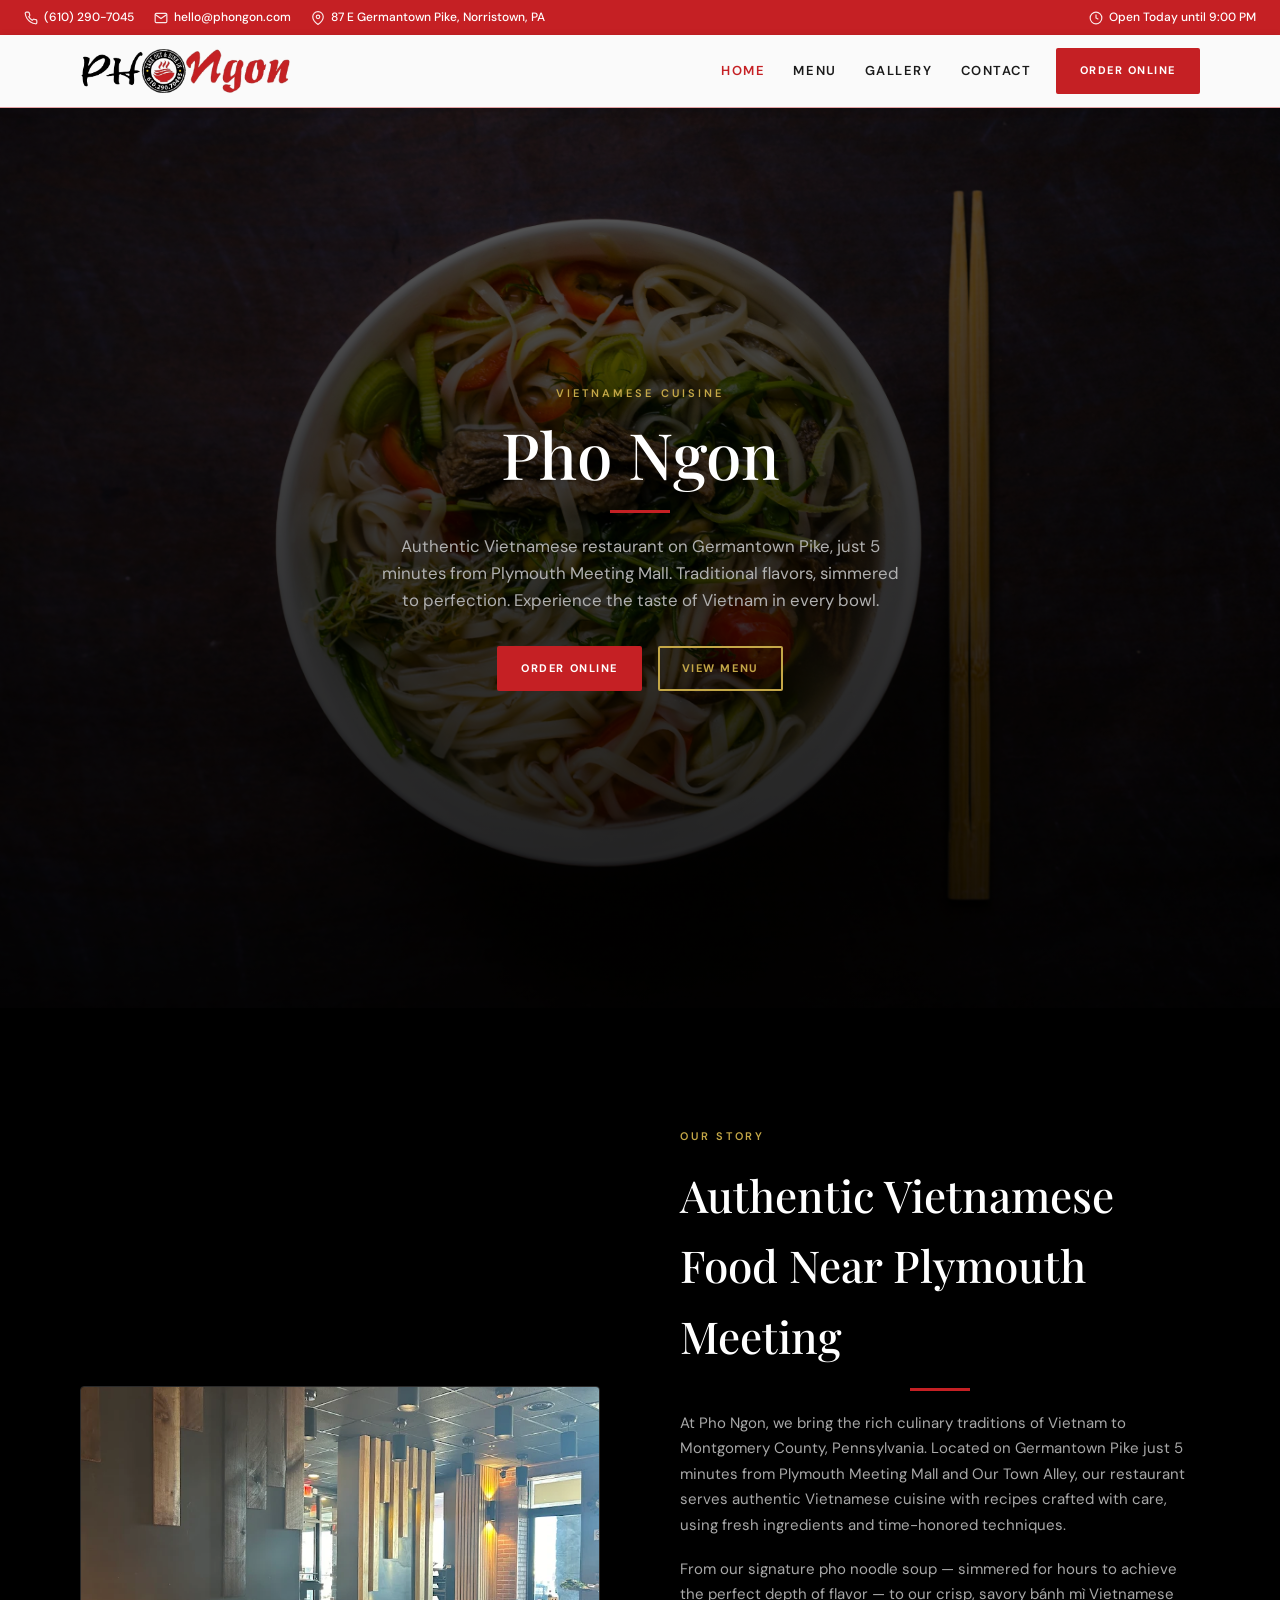
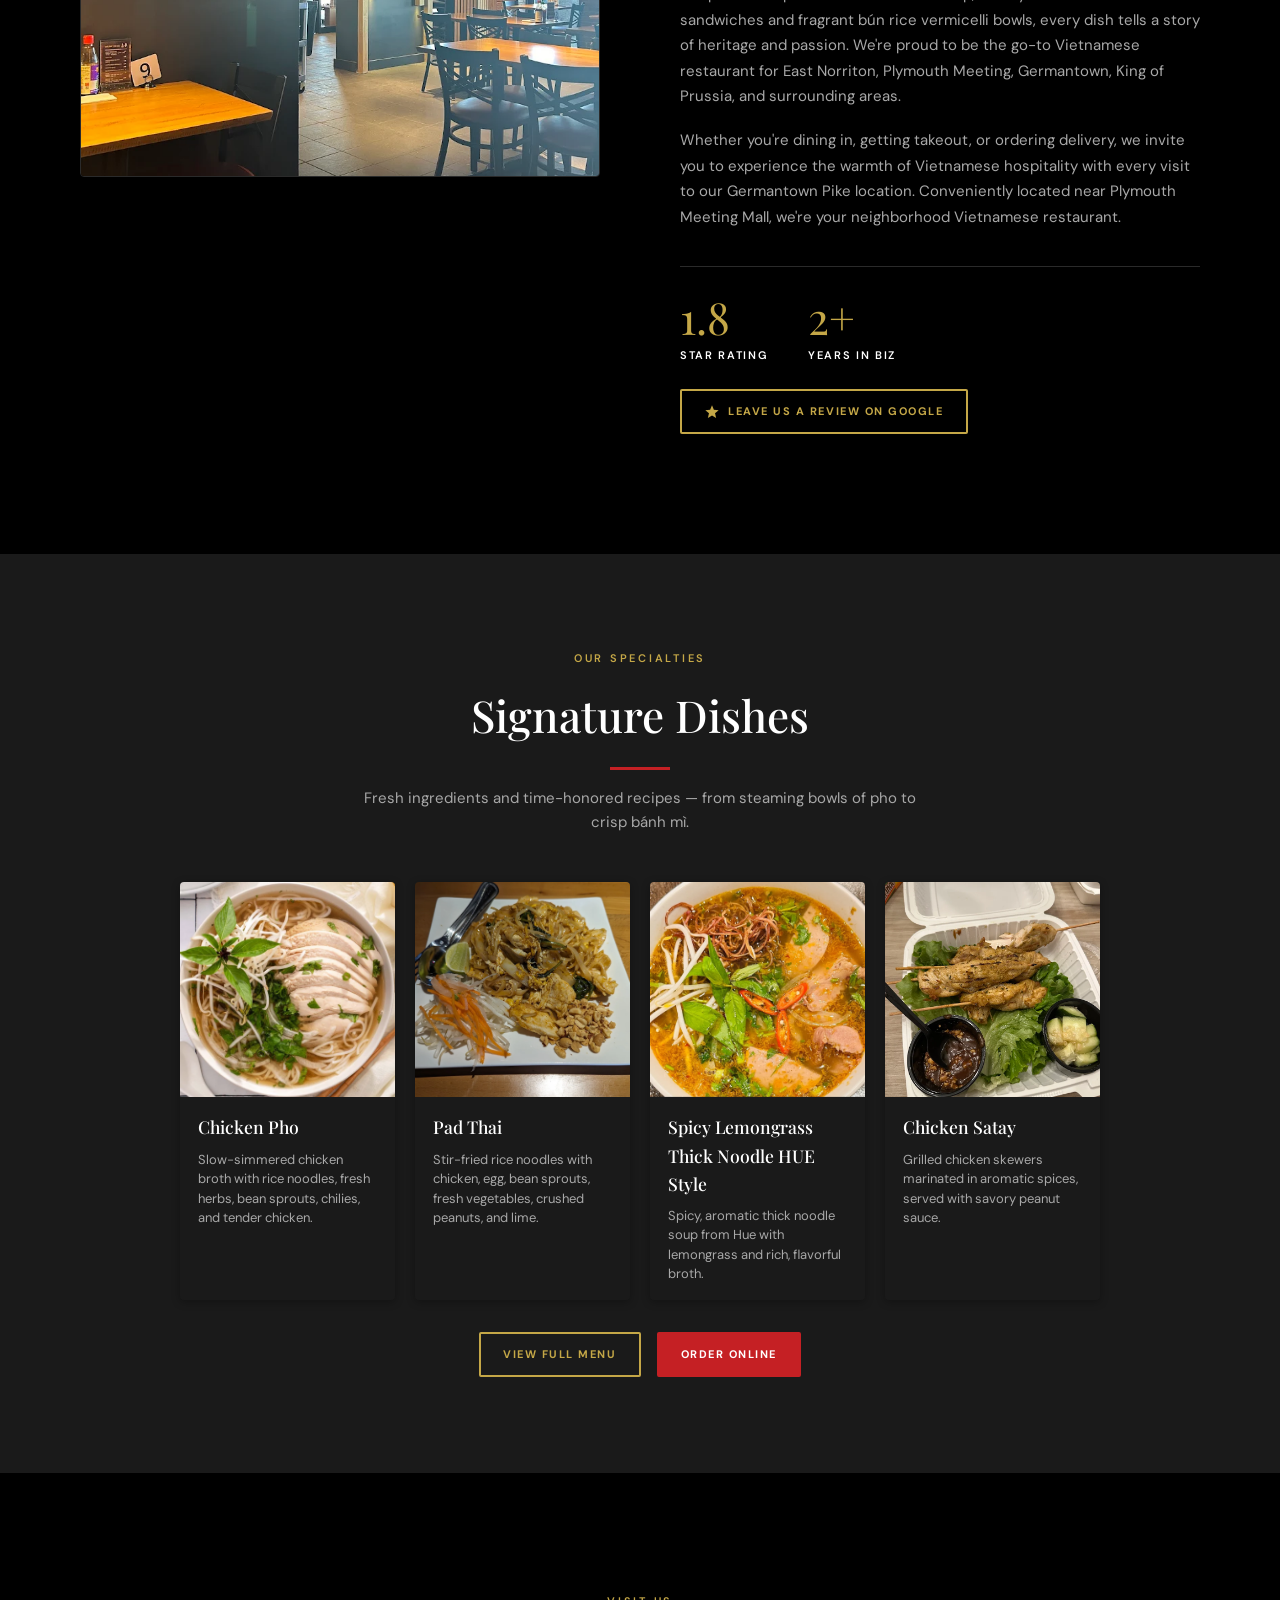
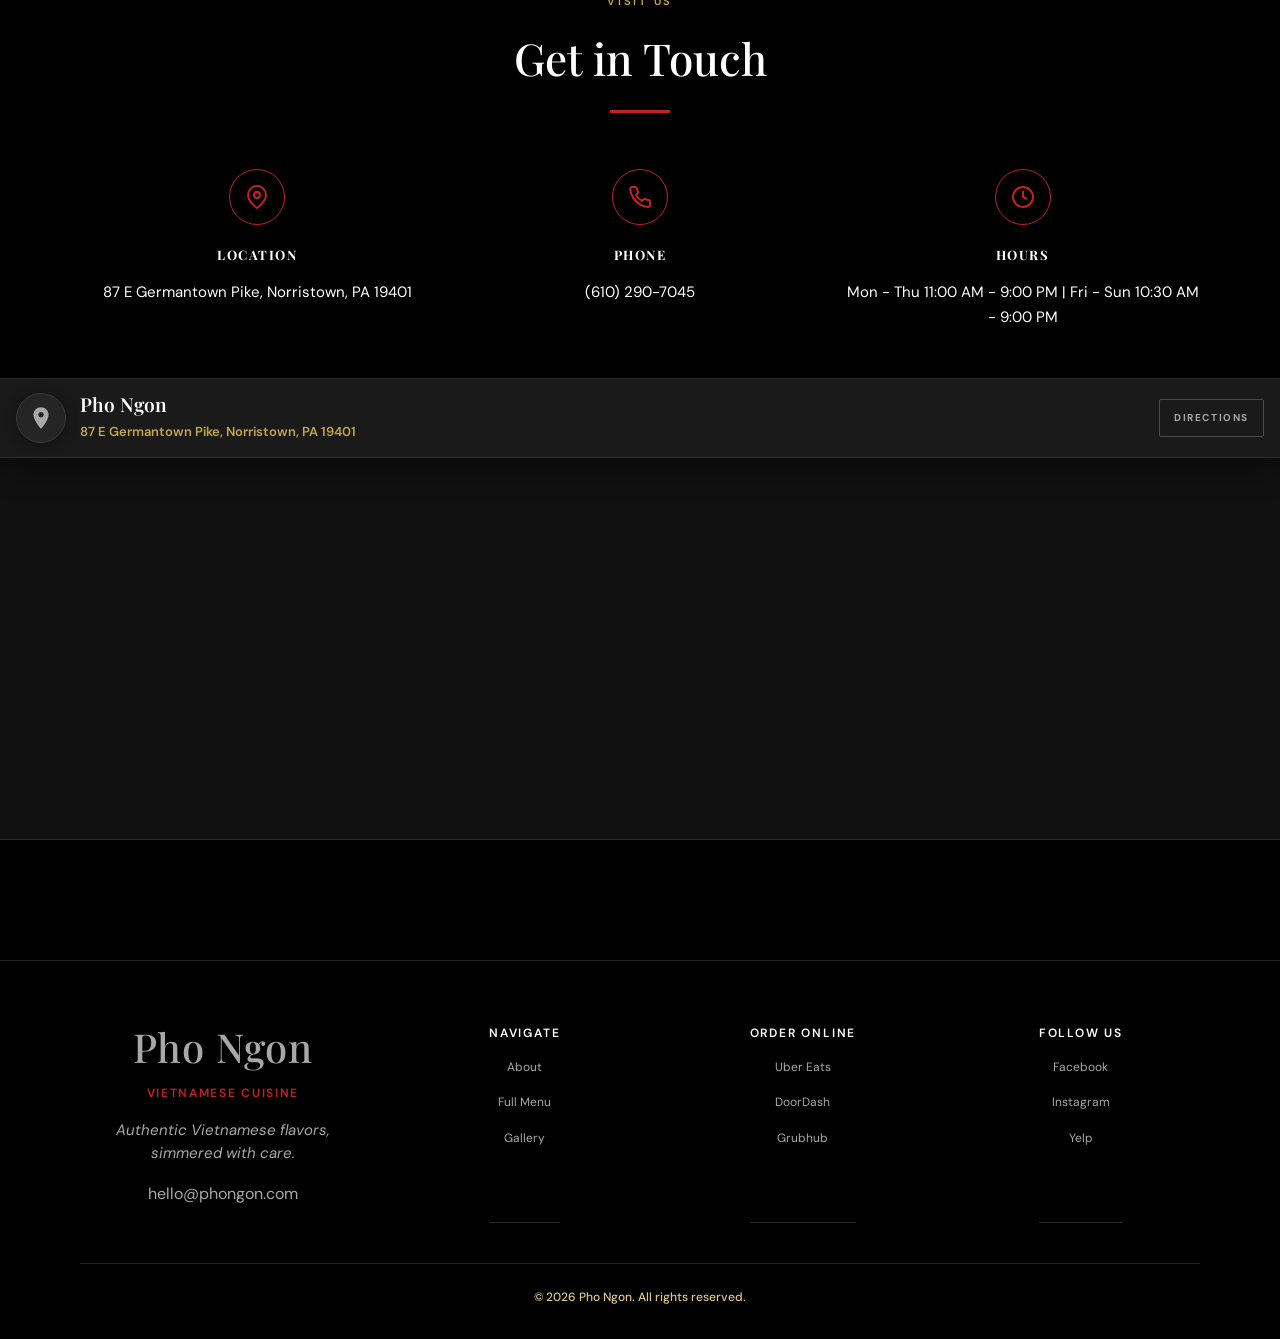
==== commit c8f6c549: "Update site for mobile optimization and content refinement - Remove Home and Contact from footer nav" ====
--- a/index.html
+++ b/index.html
@@ -16,8 +16,8 @@
 
     <!-- Open Graph / Facebook -->
     <meta property="og:type" content="restaurant" />
-    <meta property="og:title" content="Pho Ngon | Best Vietnamese Restaurant in Norristown PA" />
-    <meta property="og:description" content="Authentic Vietnamese pho, bánh mì & more in Norristown. Fresh ingredients, time-honored recipes. Order online for pickup or delivery!" />
+    <meta property="og:title" content="Pho Ngon | Best Vietnamese Restaurant on Germantown Pike" />
+    <meta property="og:description" content="Authentic Vietnamese pho, bánh mì & more on Germantown Pike. Fresh ingredients, time-honored recipes. Order online for pickup or delivery!" />
     <meta property="og:url" content="https://www.phongon.com/" />
     <meta property="og:image" content="https://www.phongon.com/images/pho-ngon-logo-norristown.png" />
     <meta property="og:locale" content="en_US" />
@@ -25,8 +25,8 @@
 
     <!-- Twitter Card -->
     <meta name="twitter:card" content="summary_large_image" />
-    <meta name="twitter:title" content="Pho Ngon | Best Vietnamese Restaurant in Norristown PA" />
-    <meta name="twitter:description" content="Authentic Vietnamese pho, bánh mì & more. Fresh ingredients, traditional recipes. Order now!" />
+    <meta name="twitter:title" content="Pho Ngon | Best Vietnamese Restaurant on Germantown Pike" />
+    <meta name="twitter:description" content="Authentic Vietnamese pho, bánh mì & more on Germantown Pike. Fresh ingredients, traditional recipes. Order now!" />
     <meta name="twitter:image" content="https://www.phongon.com/images/pho-ngon-logo-norristown.png" />
 
     <link rel="canonical" href="https://www.phongon.com/" />
@@ -158,7 +158,7 @@
         <div
           class="hero__bg"
           style="
-            background-image: url(images/Spicy%20Lemongass%20Thick%20Noodle%20HUE%20Style%20specialty%20dises%20.webp);
+            background-image: url(images/pho_ngon_hero_image.jpg);
           "
         ></div>
         <div class="hero__inner">
@@ -241,8 +241,9 @@
             aria-controls="specialty-dishes-carousel"
             aria-label="Previous signature dishes"
           >
-            <svg width="22" height="22" viewBox="0 0 24 24" fill="none" stroke="currentColor" stroke-width="2" aria-hidden="true">
-              <polyline points="15 18 9 12 15 6" />
+            <svg width="22" height="22" viewBox="0 0 24 24" fill="none" stroke="currentColor" stroke-width="2" stroke-linecap="round" stroke-linejoin="round" aria-hidden="true">
+              <line x1="19" y1="12" x2="5" y2="12" />
+              <polyline points="12 19 5 12 12 5" />
             </svg>
           </button>
           <button
@@ -251,8 +252,9 @@
             aria-controls="specialty-dishes-carousel"
             aria-label="Next signature dishes"
           >
-            <svg width="22" height="22" viewBox="0 0 24 24" fill="none" stroke="currentColor" stroke-width="2" aria-hidden="true">
-              <polyline points="9 18 15 12 9 6" />
+            <svg width="22" height="22" viewBox="0 0 24 24" fill="none" stroke="currentColor" stroke-width="2" stroke-linecap="round" stroke-linejoin="round" aria-hidden="true">
+              <line x1="5" y1="12" x2="19" y2="12" />
+              <polyline points="12 5 19 12 12 19" />
             </svg>
           </button>
           <div
--- a/css/styles.css
+++ b/css/styles.css
@@ -38,8 +38,10 @@
   scroll-behavior: smooth;
   /* Use 100% not 100vw — vw includes scrollbar width and can cause horizontal overflow + extra scrollbars */
   overflow-x: hidden;
+  overflow-y: auto;
   width: 100%;
   max-width: 100%;
+  height: 100%;
 }
 
 body {
@@ -706,7 +708,7 @@
   }
 
   .section--dishes {
-    padding: 64px var(--spacing-mobile);
+    padding: 84px var(--spacing-mobile);
   }
 }
 
@@ -777,7 +779,7 @@
 /* Hero */
 .hero {
   position: relative;
-  min-height: min(78vh, 720px);
+  min-height: 100vh;
   display: flex;
   align-items: center;
   justify-content: center;
@@ -1001,6 +1003,13 @@
   filter: brightness(0.45);
 }
 
+@media (max-width: 768px) {
+  .hero__bg {
+    background-position: 40% center;
+    background-size: cover;
+  }
+}
+
 .hero__bg::after {
   content: "";
   position: absolute;
@@ -1048,7 +1057,7 @@
 }
 
 .hero__text {
-  color: #e0e0e0;
+  color: #b0b0b0;
   font-size: 1.05rem;
   margin: 0 0 32px;
   max-width: 520px;
@@ -1104,7 +1113,12 @@
     overscroll-behavior-x: contain;
     touch-action: pan-x;
     padding-bottom: 12px;
-    scrollbar-width: thin;
+    scrollbar-width: none;
+    -ms-overflow-style: none;
+  }
+
+  .section--dishes .dish-grid.dish-carousel::-webkit-scrollbar {
+    display: none;
   }
 
   .section--dishes .dish-carousel .dish-carousel__page {
@@ -1303,7 +1317,7 @@
 
 @media (max-width: 768px) {
   .split {
-    padding: 80px var(--spacing-mobile);
+    padding: 100px var(--spacing-mobile);
     gap: 48px;
   }
 }
@@ -1416,7 +1430,35 @@
 
 @media (max-width: 768px) {
   .section--contact {
-    padding-bottom: 100px;
+    padding: 80px calc(var(--spacing-mobile) * 1.3) 0;
+  }
+
+  .section--contact .eyebrow {
+    font-size: 10px;
+  }
+
+  .section--contact .section__title {
+    font-size: 1.75rem;
+  }
+
+  .info-card__icon {
+    width: 48px;
+    height: 48px;
+    margin-bottom: 16px;
+  }
+
+  .info-card__icon svg {
+    width: 20px;
+    height: 20px;
+  }
+
+  .info-card__title {
+    font-size: 11px;
+    margin-bottom: 10px;
+  }
+
+  .info-card__body {
+    font-size: 10px;
   }
 }
 
@@ -1436,10 +1478,6 @@
 }
 
 @media (max-width: 480px) {
-  .info-card {
-    padding: 32px 24px;
-  }
-
   .info-card__body {
     font-size: 14px;
   }
@@ -1465,10 +1503,6 @@
 }
 
 .info-card {
-  background: var(--surface);
-  border: 1px solid #2a2a2a;
-  border-radius: 4px;
-  padding: 44px 28px;
   text-align: center;
 }
 
@@ -1818,6 +1852,8 @@
   .page-gallery .section.section--tight {
     padding-top: 24px;
     padding-bottom: 56px;
+    padding-left: 60px;
+    padding-right: 60px;
   }
 
   .page-gallery .section__subtitle {
@@ -2201,8 +2237,8 @@
   }
 
   .page-order .section--order {
-    padding-left: 40px;
-    padding-right: 40px;
+    padding-left: 60px;
+    padding-right: 60px;
   }
 }
 
@@ -2212,8 +2248,8 @@
   }
 
   .page-order .section--order {
-    padding-left: 40px;
-    padding-right: 40px;
+    padding-left: 60px;
+    padding-right: 60px;
   }
 
   .order-card {
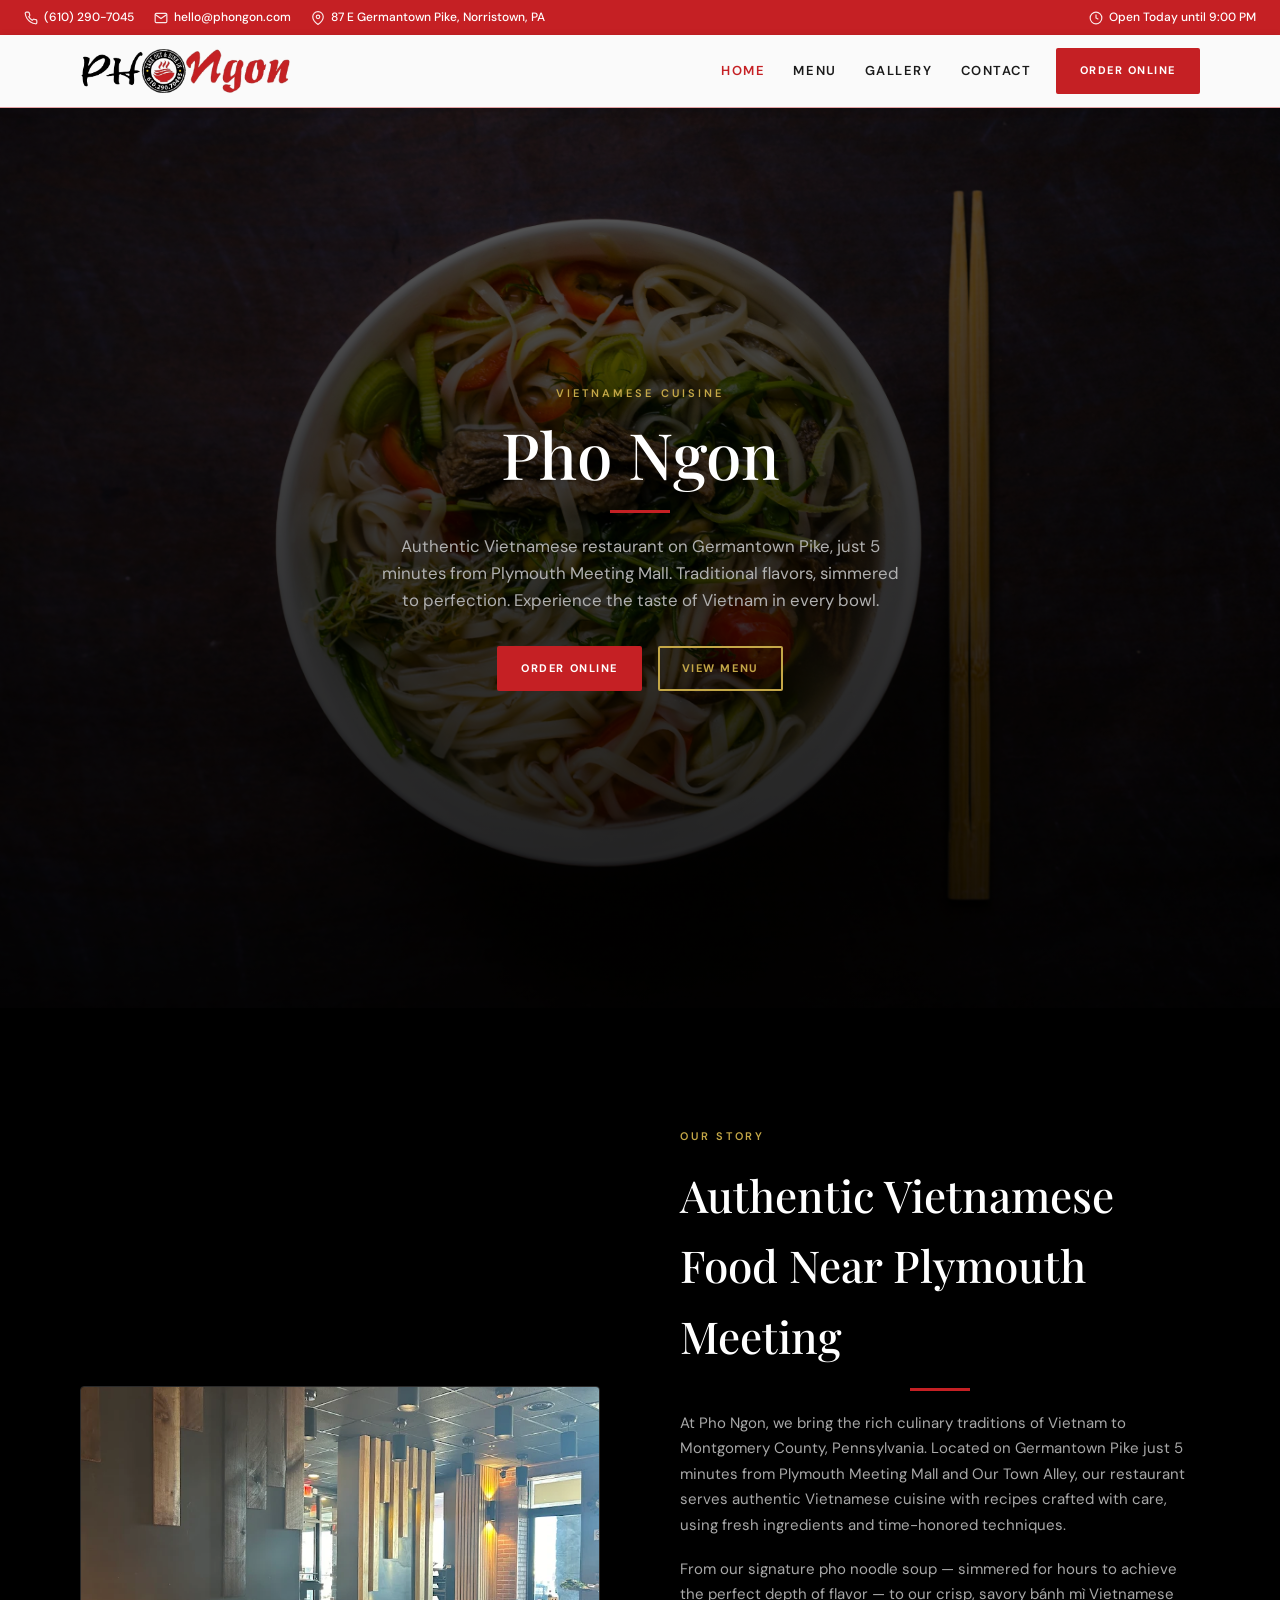
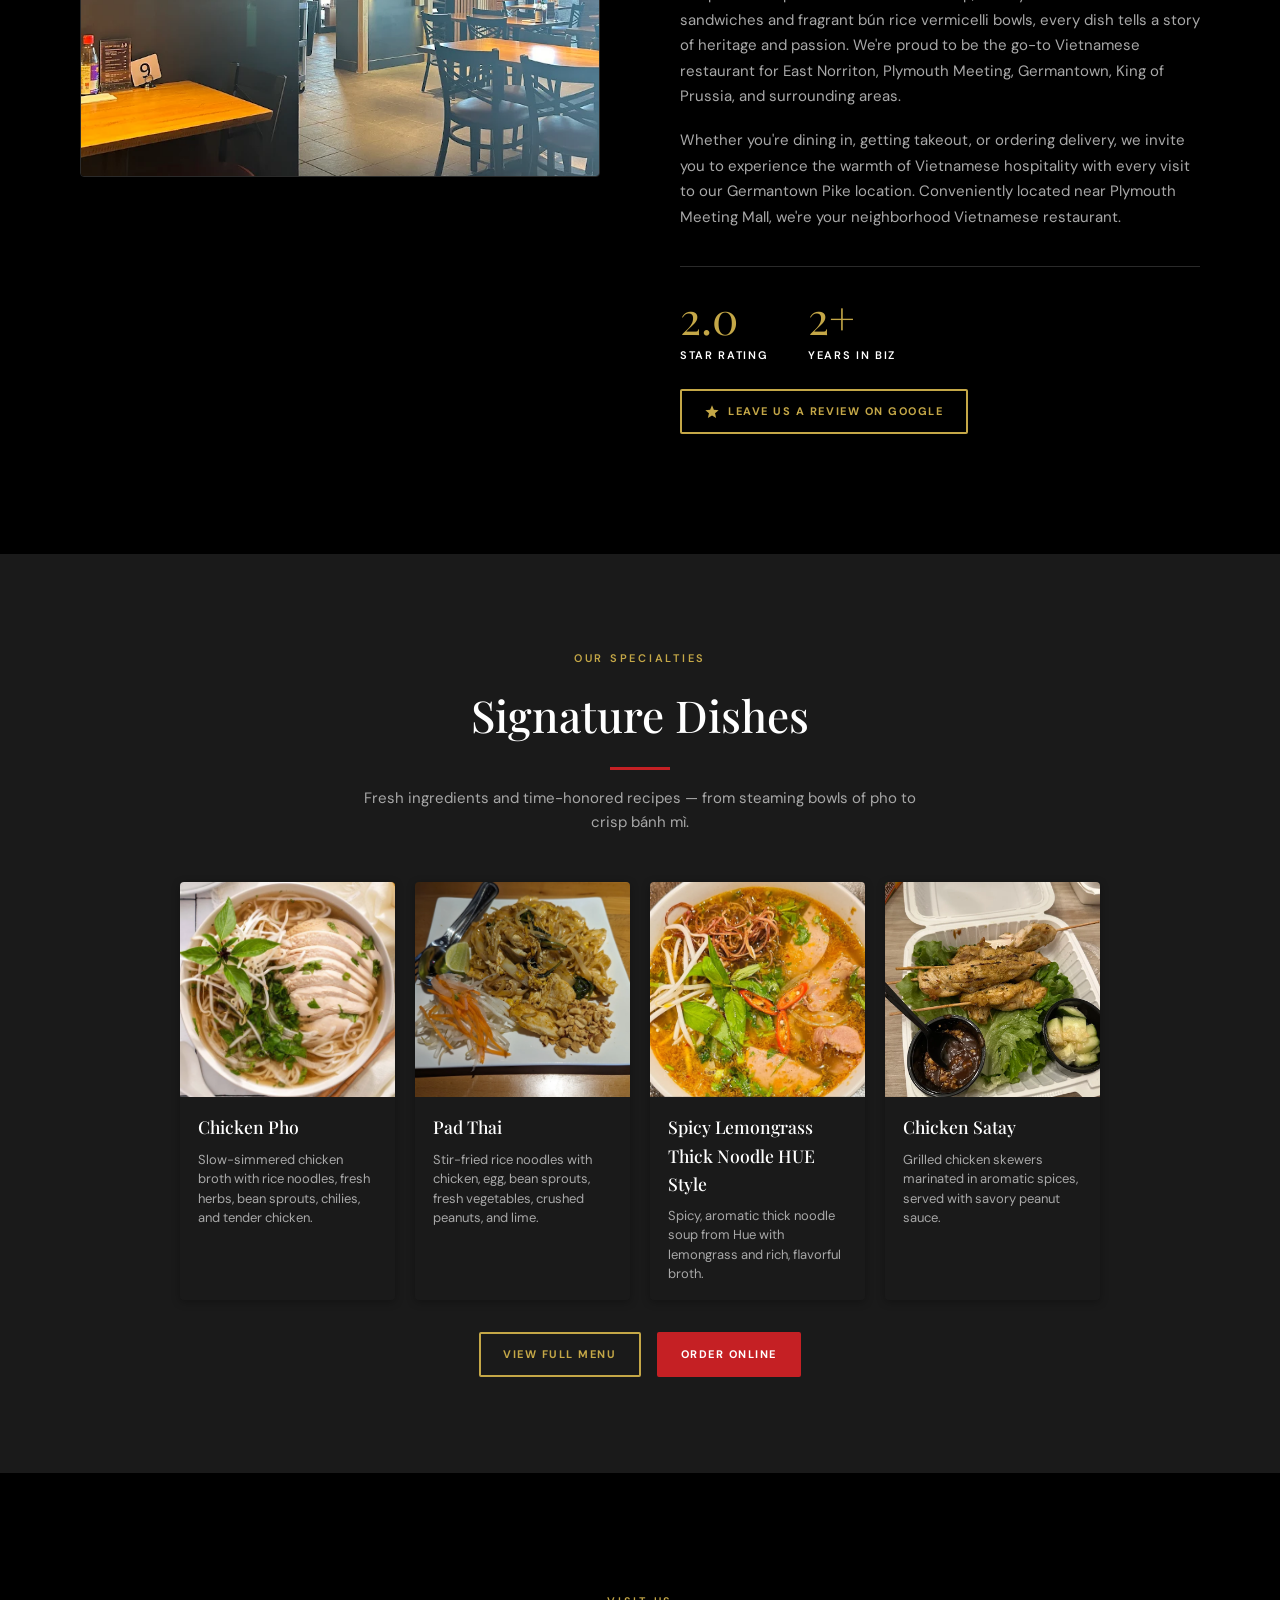
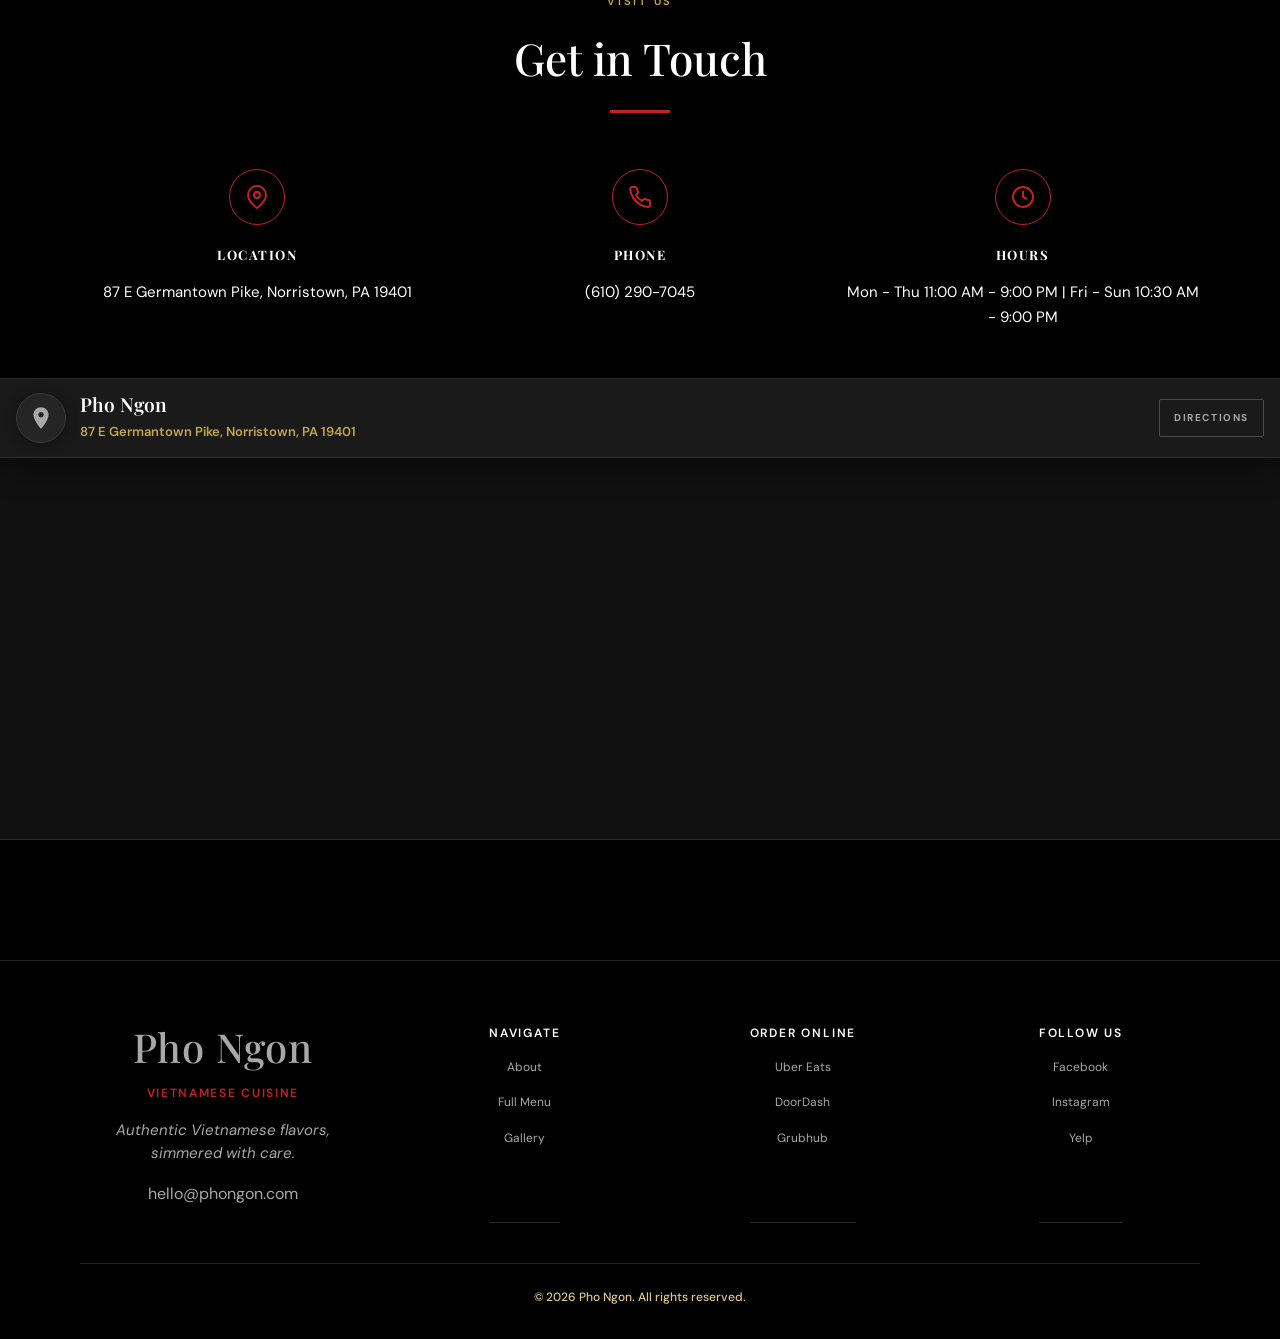
==== commit a29de970: "Add favicon with circular plate design from logo Created comprehensive favicon package using the "TA" ====
--- a/index.html
+++ b/index.html
@@ -30,6 +30,14 @@
     <meta name="twitter:image" content="https://www.phongon.com/images/pho-ngon-logo-norristown.png" />
 
     <link rel="canonical" href="https://www.phongon.com/" />
+
+    <!-- Favicons -->
+    <link rel="icon" type="image/svg+xml" href="favicon.svg" />
+    <link rel="icon" type="image/png" sizes="32x32" href="favicon-32x32.png" />
+    <link rel="icon" type="image/png" sizes="16x16" href="favicon-16x16.png" />
+    <link rel="apple-touch-icon" sizes="180x180" href="apple-touch-icon.png" />
+    <link rel="manifest" href="site.webmanifest" />
+
     <link rel="preconnect" href="https://fonts.googleapis.com" />
     <link rel="preconnect" href="https://fonts.gstatic.com" crossorigin />
     <link
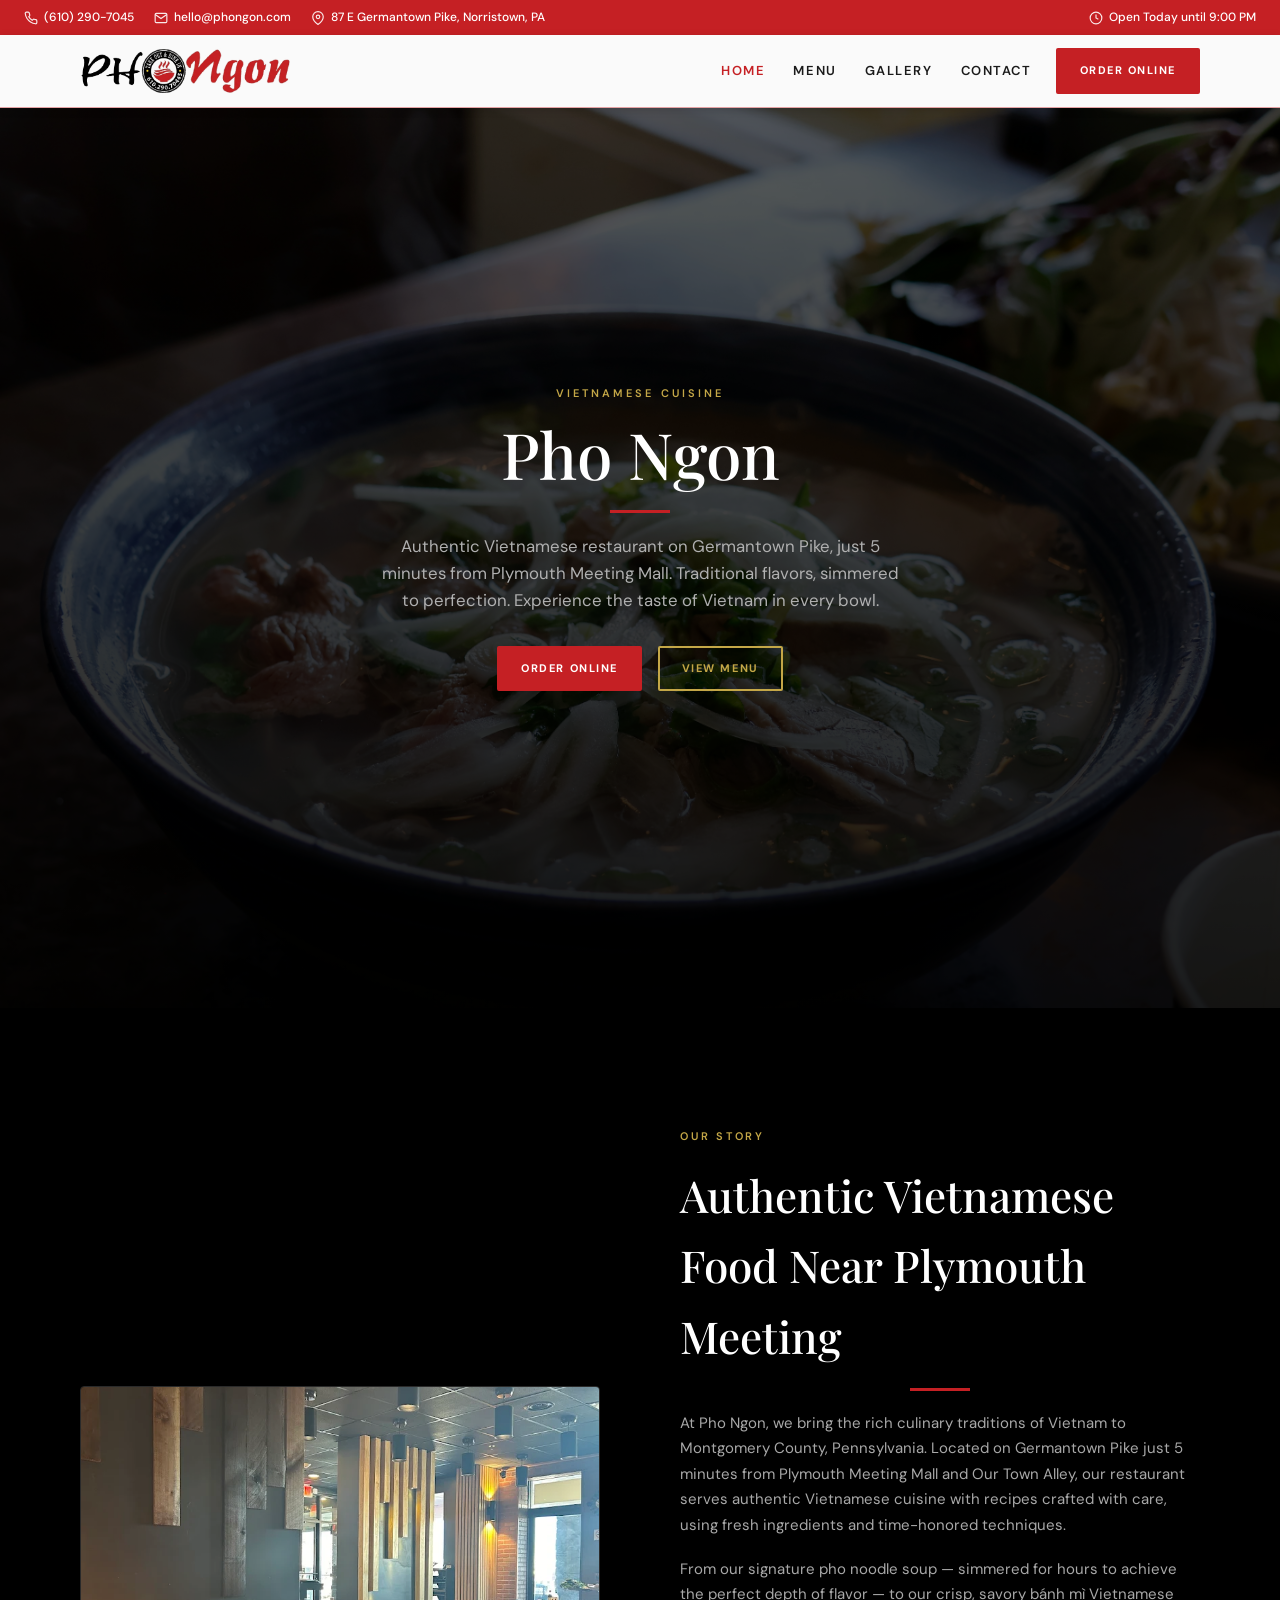
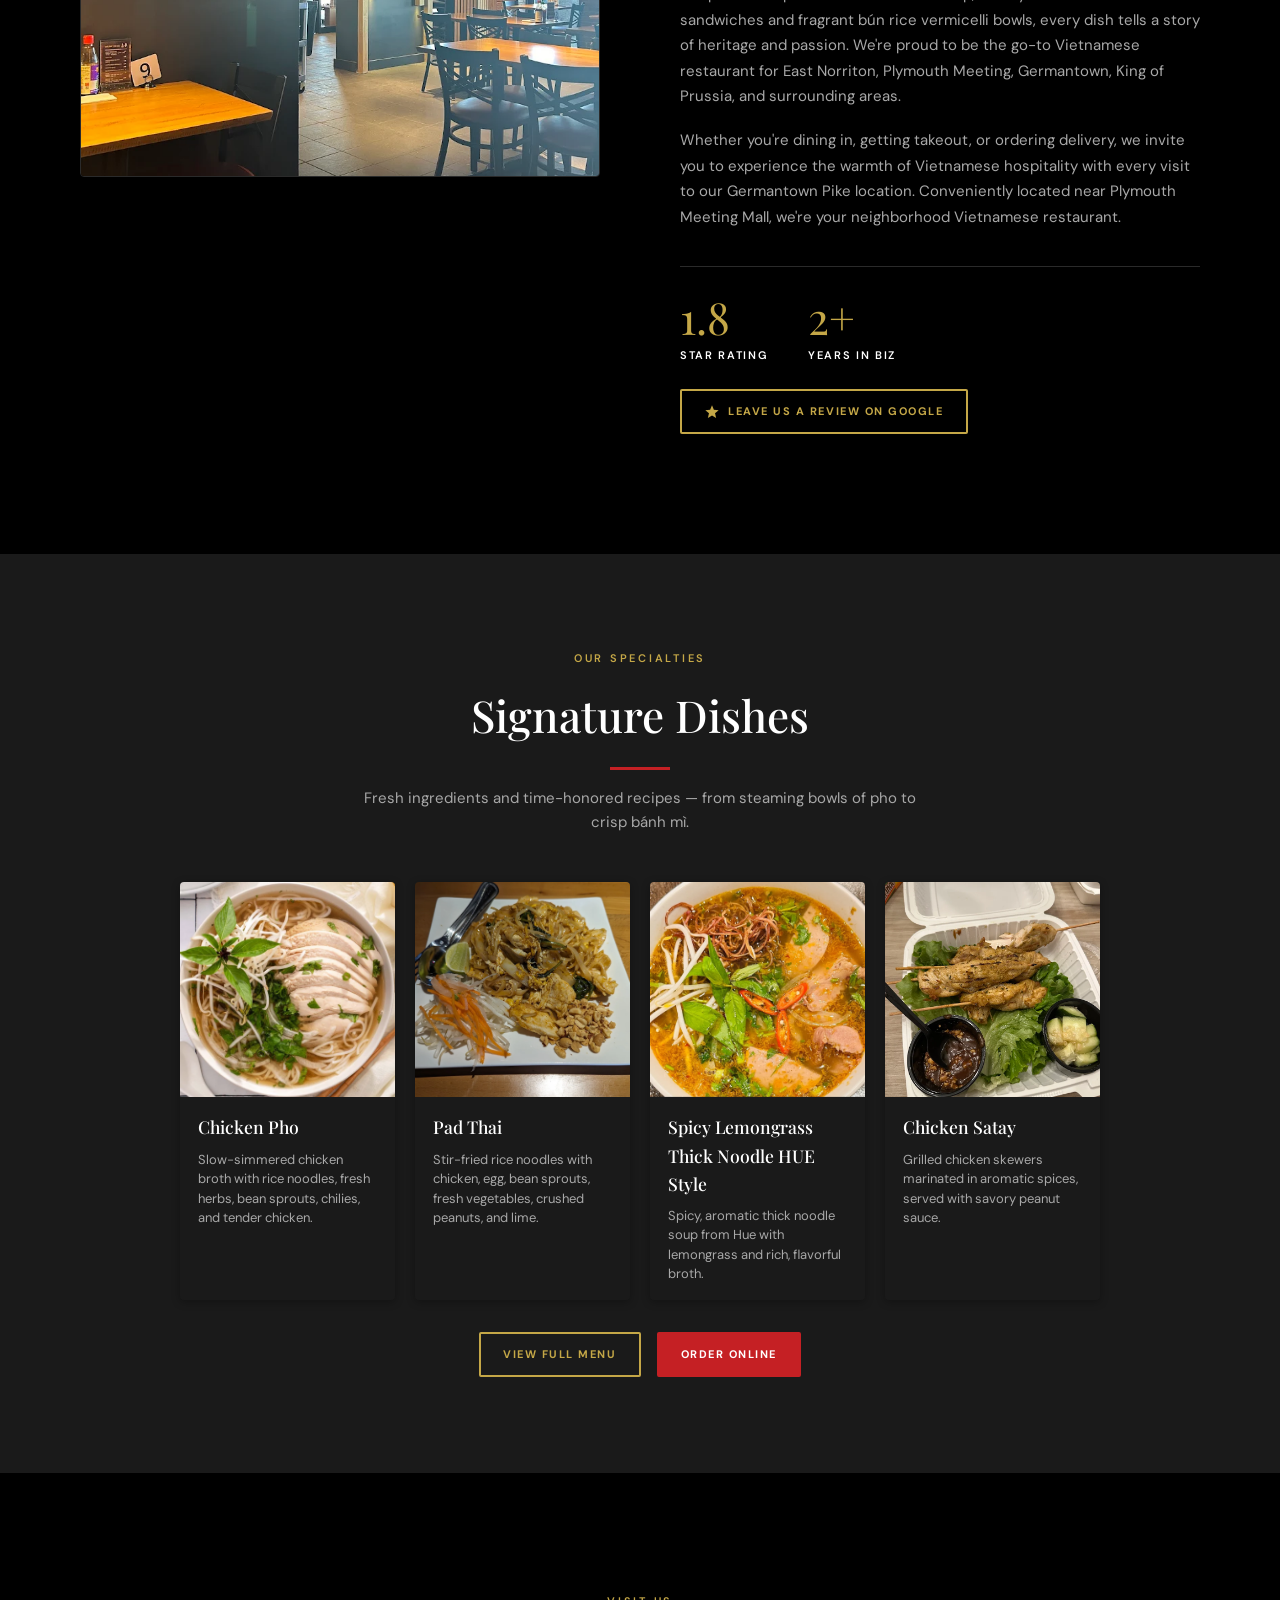
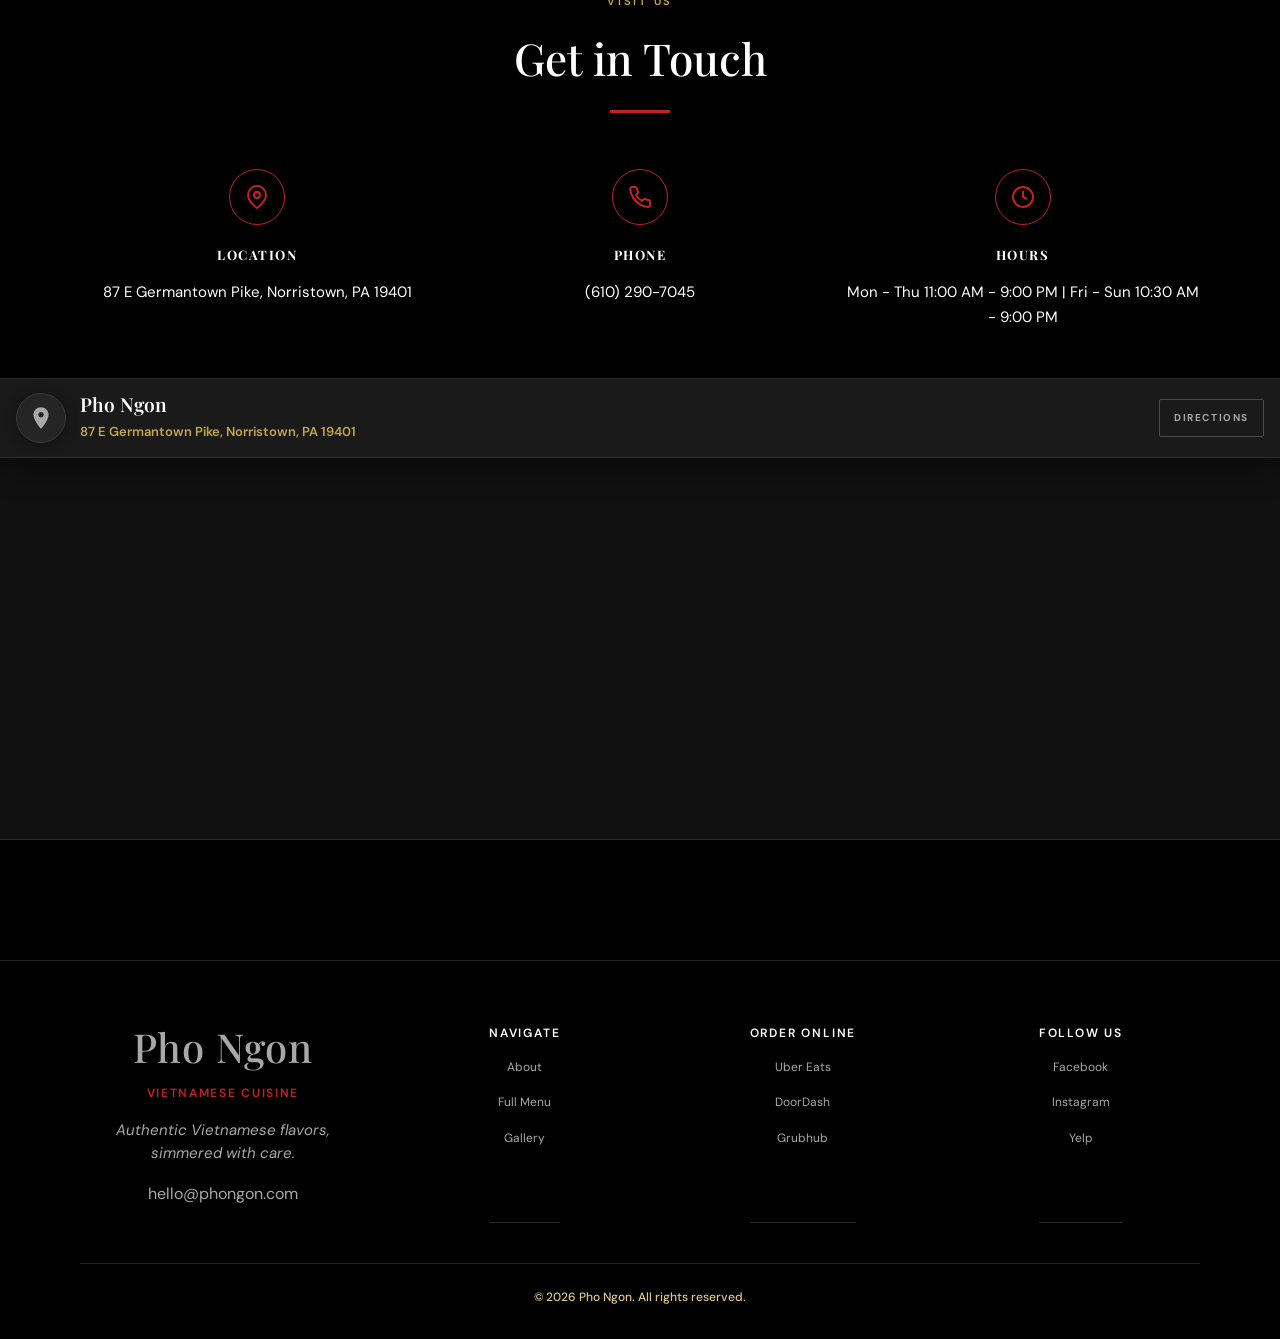
==== commit aa94cb4f: "Update index.html and add new hero image" ====
--- a/index.html
+++ b/index.html
@@ -166,7 +166,7 @@
         <div
           class="hero__bg"
           style="
-            background-image: url(images/pho_ngon_hero_image.jpg);
+            background-image: url(images/pho_ngon_hero_image2.jpg);
           "
         ></div>
         <div class="hero__inner">
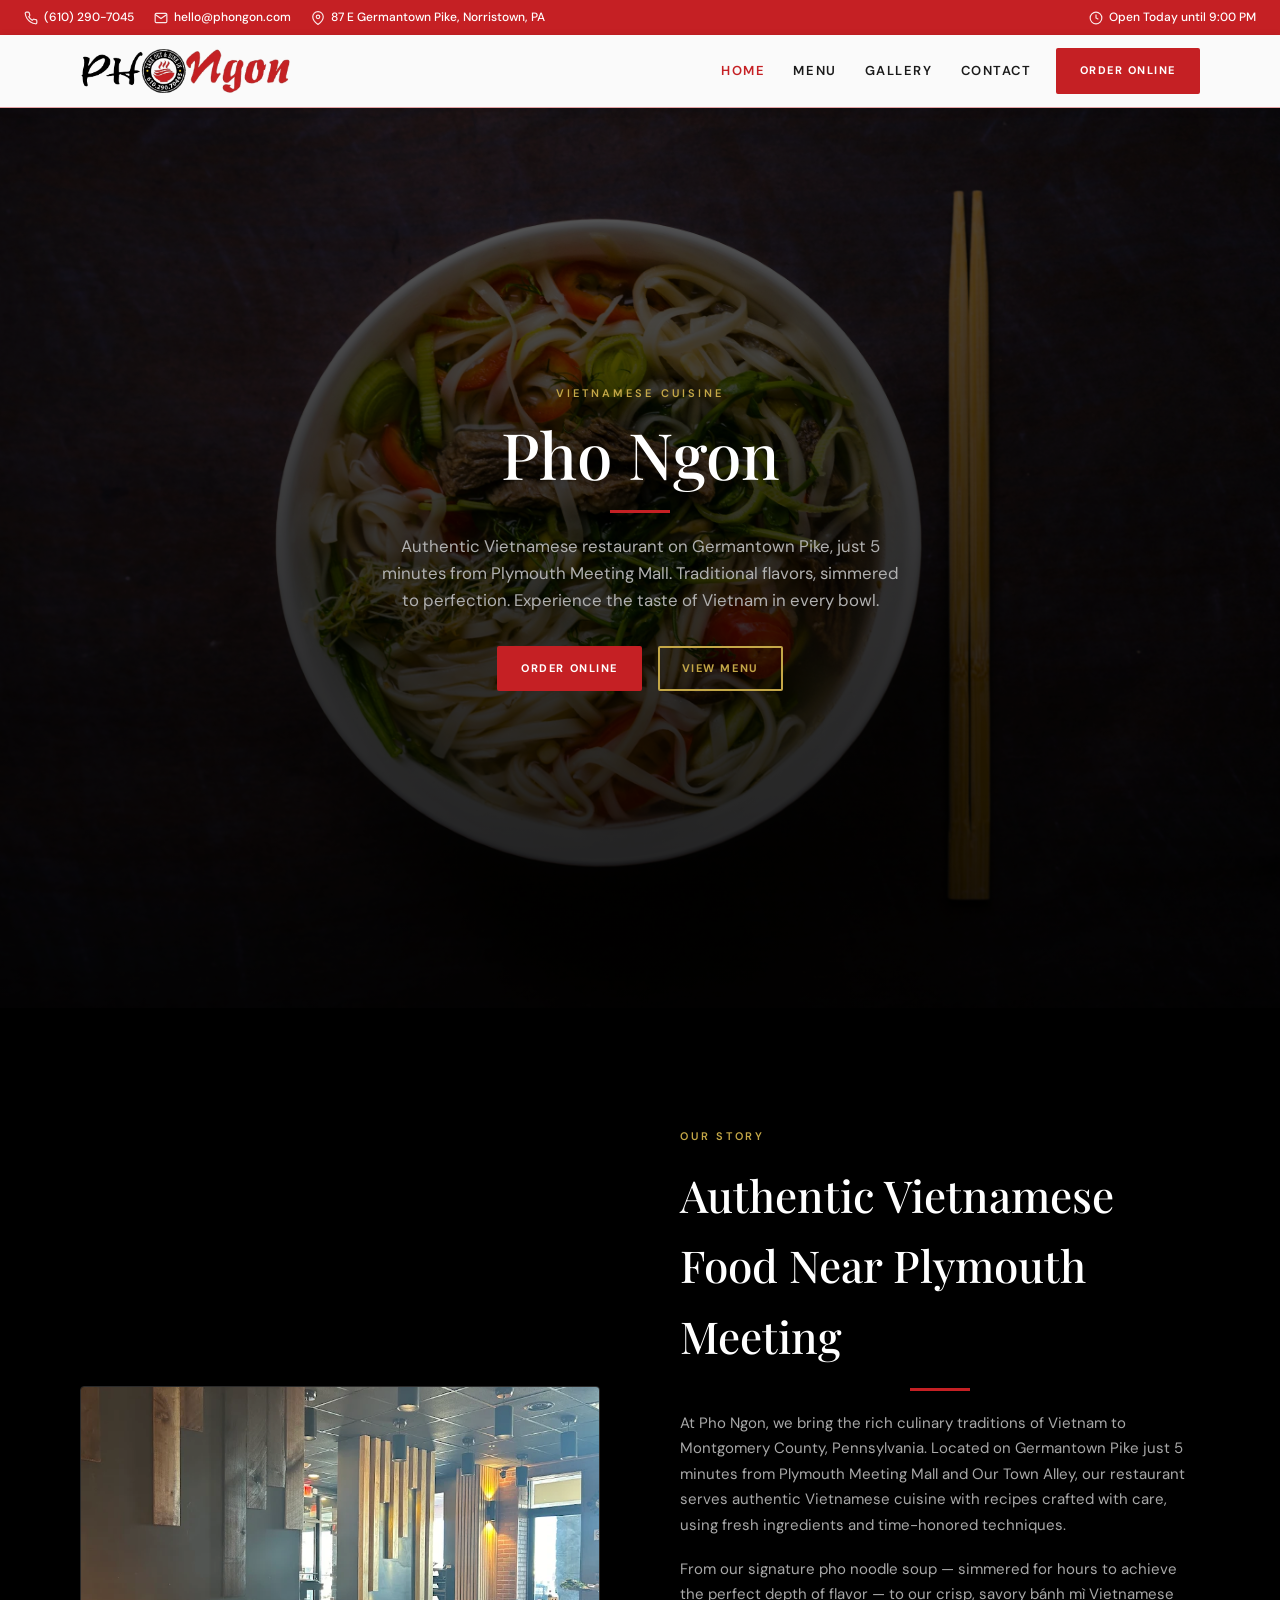
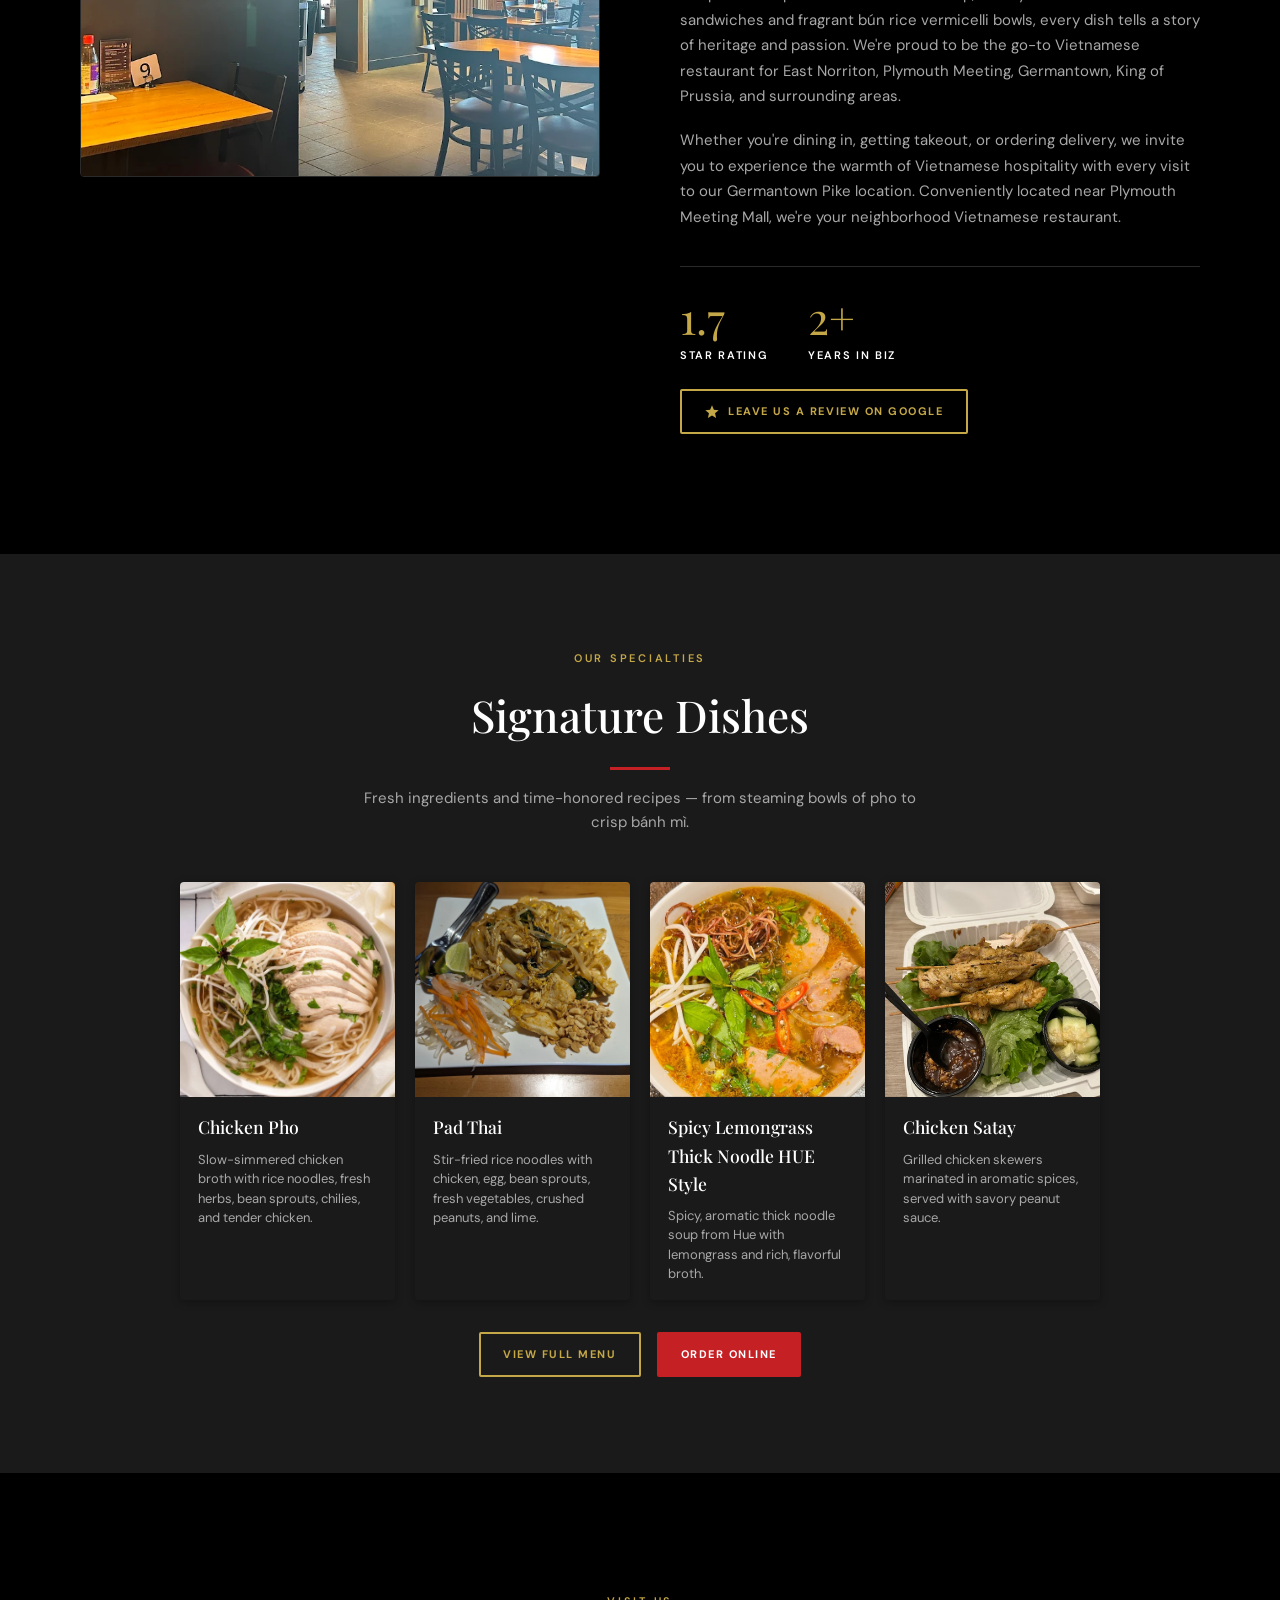
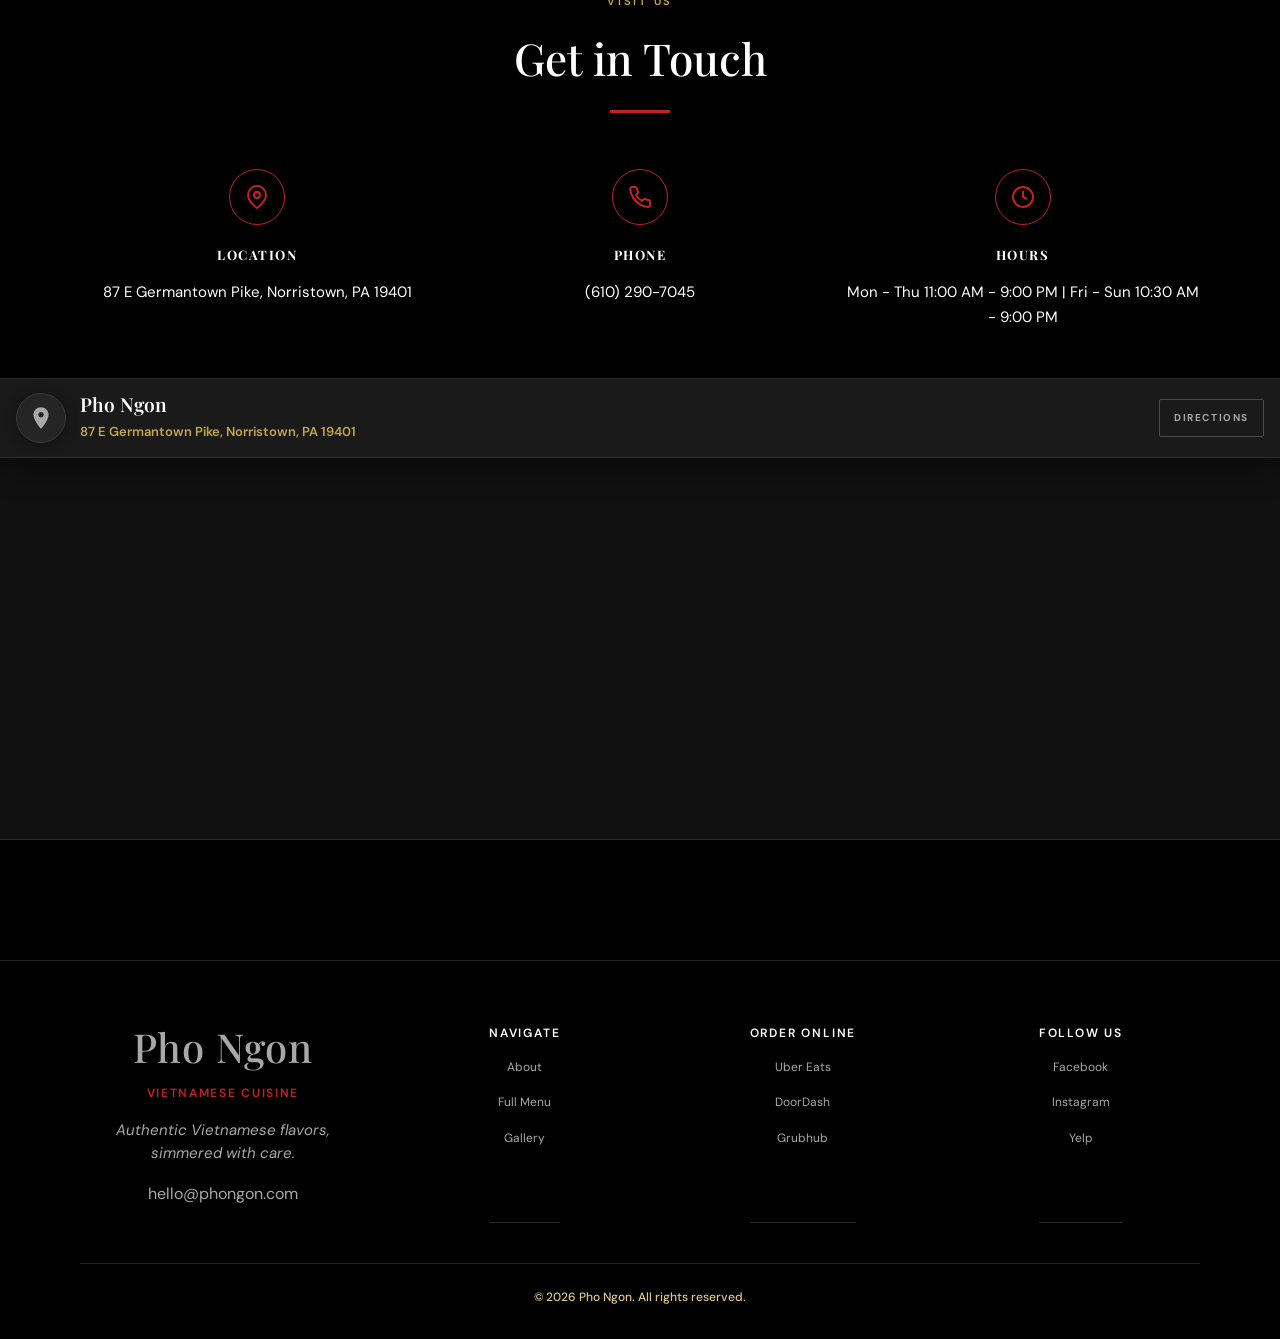
==== commit 65b0362a: "Make footer accordion icons white on mobile Updated the footer accordion plus/minus icons to display" ====
--- a/index.html
+++ b/index.html
@@ -166,7 +166,7 @@
         <div
           class="hero__bg"
           style="
-            background-image: url(images/pho_ngon_hero_image2.jpg);
+            background-image: url(images/pho_ngon_hero_image.jpg);
           "
         ></div>
         <div class="hero__inner">
--- a/css/styles.css
+++ b/css/styles.css
@@ -2089,6 +2089,10 @@
     padding: 18px 0;
   }
 
+  .footer .footer__accordion .menu-category__icon {
+    color: var(--text);
+  }
+
   .footer .footer__accordion .menu-category__content.open {
     padding: 0 0 12px 0 !important;
   }
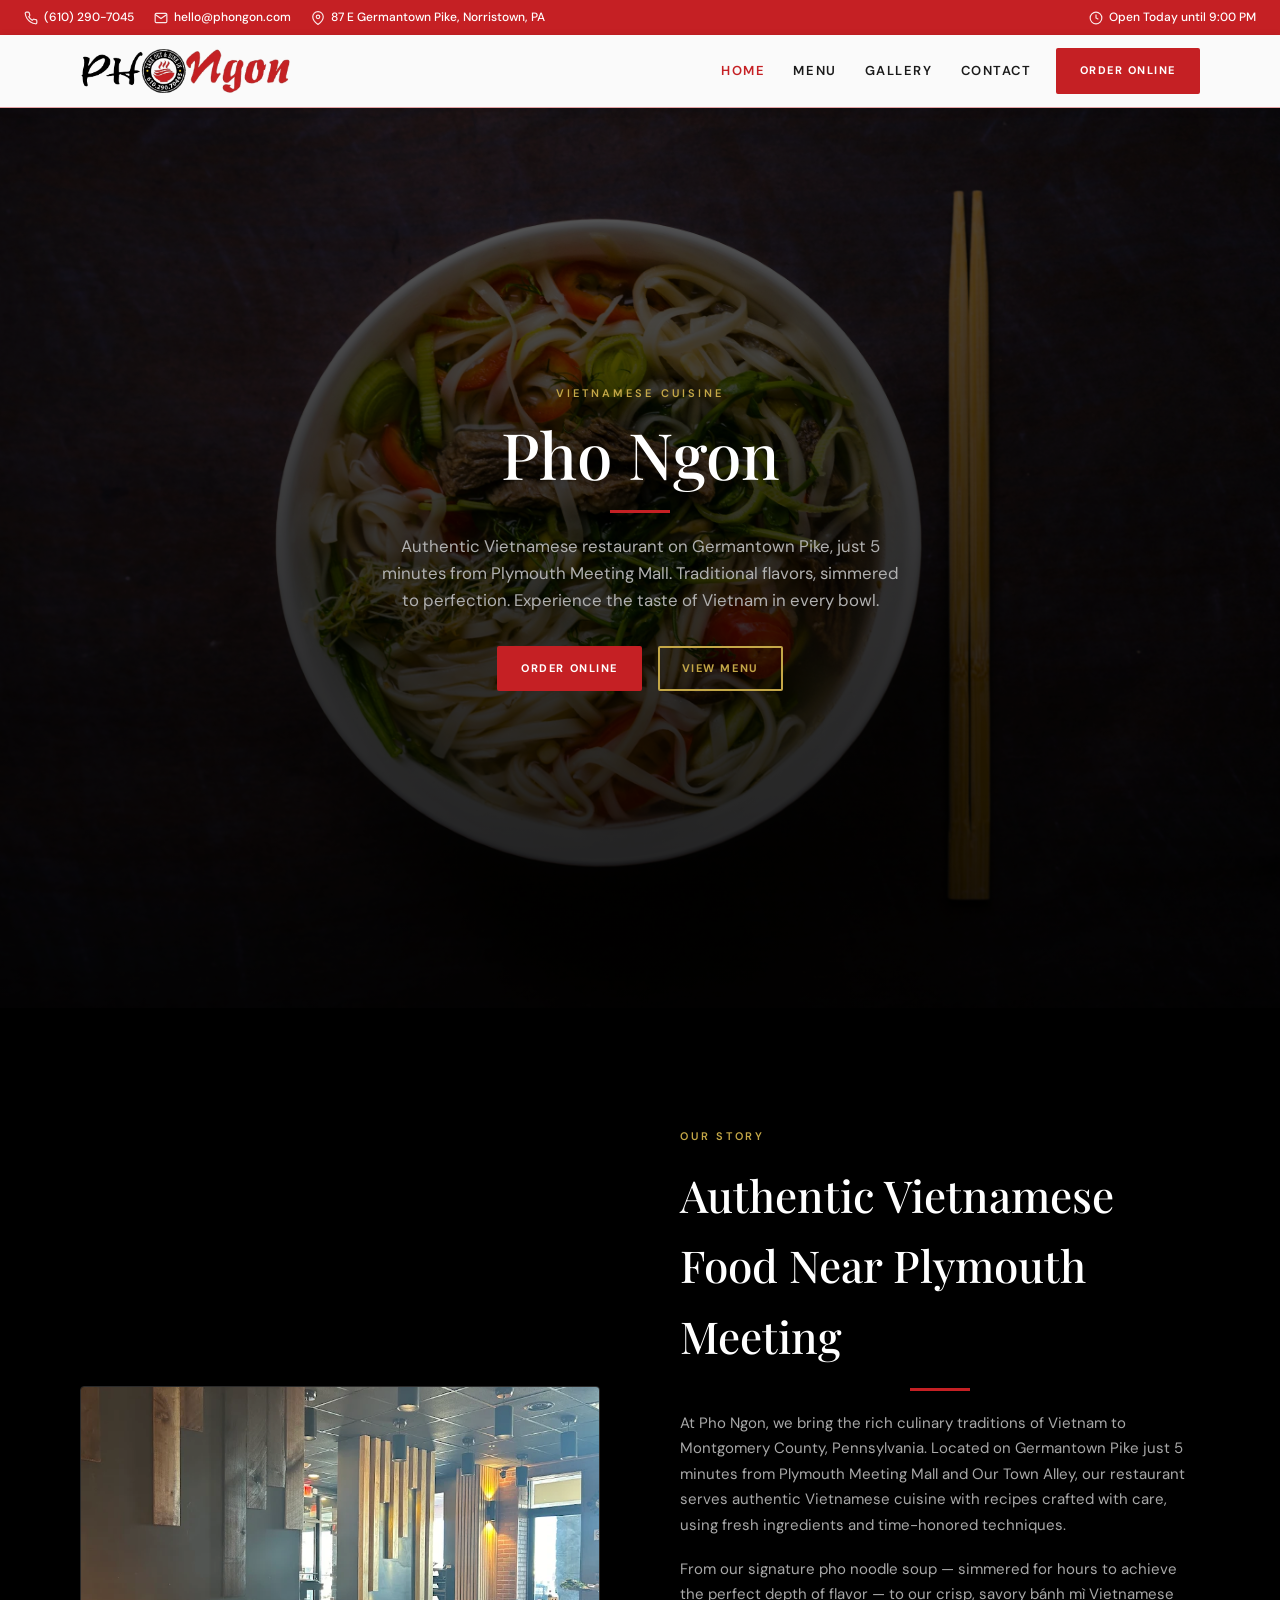
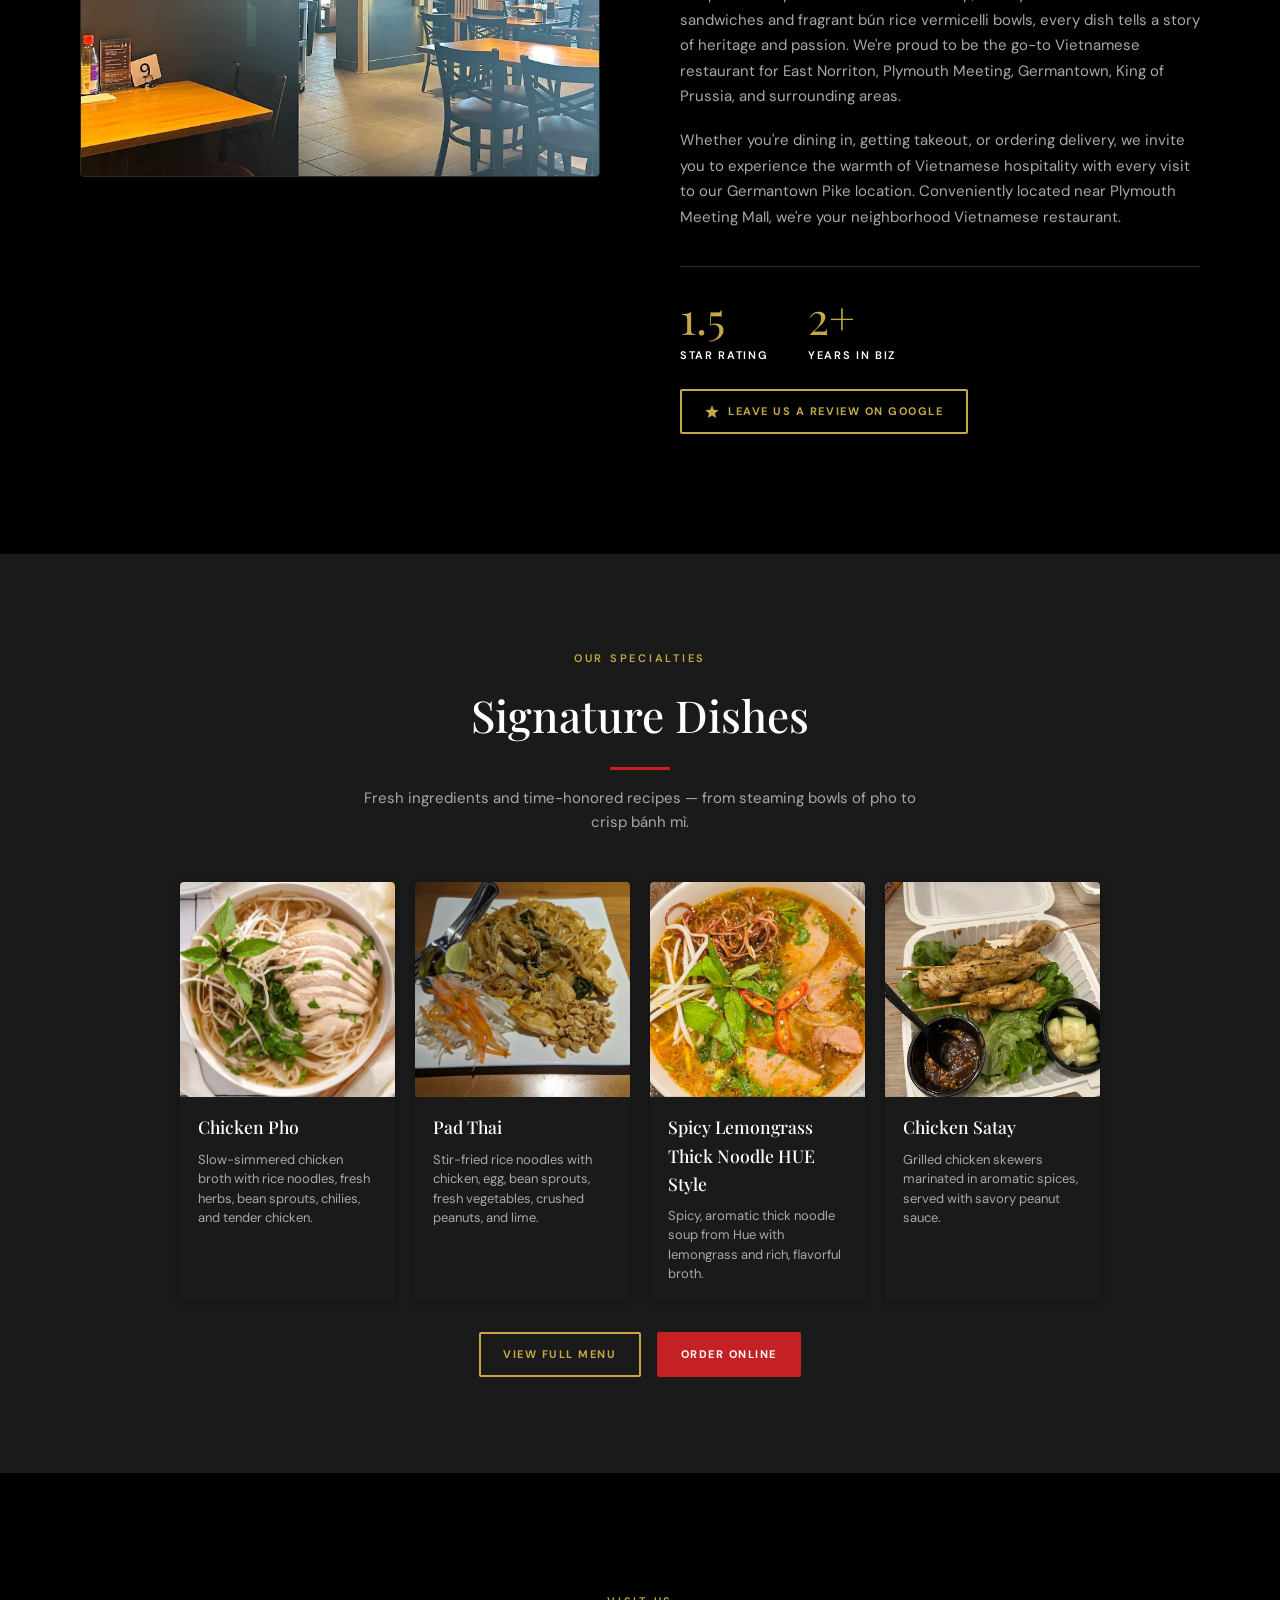
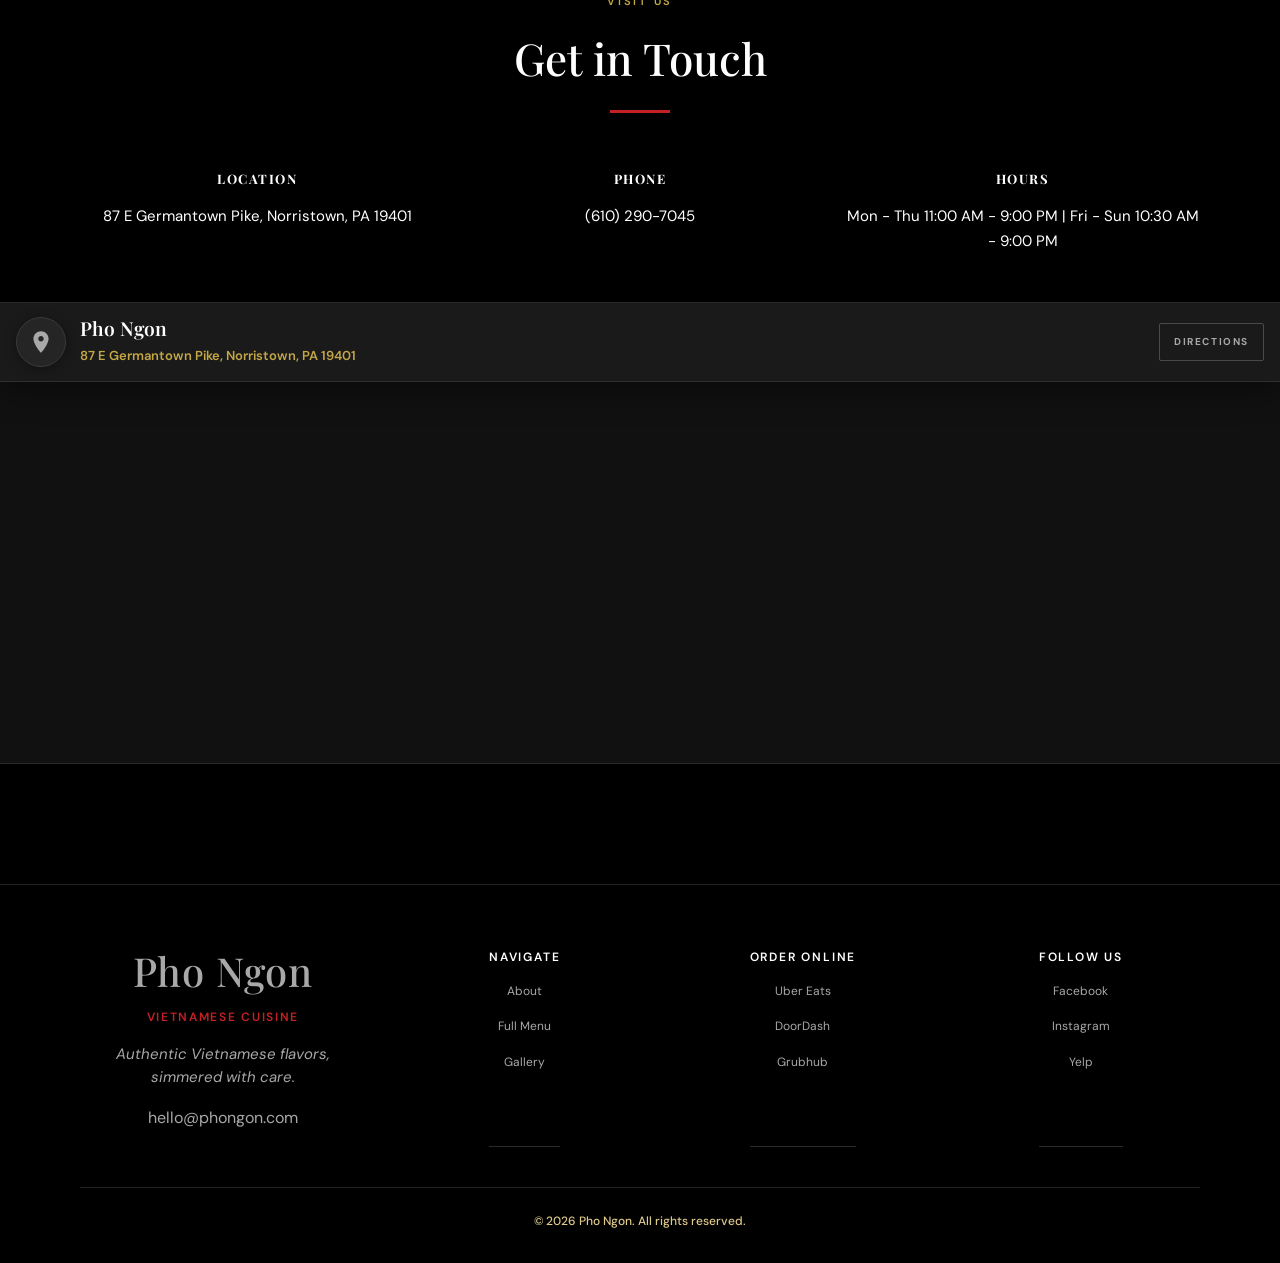
==== commit 8ee7ea9b: "Remove Get in Touch info-card icons; tighten home hero CTAs on phones Made-with: Cursor" ====
--- a/index.html
+++ b/index.html
@@ -367,34 +367,17 @@
 
         <div class="cards cards--animated">
           <div class="info-card animate-on-scroll">
-            <div class="info-card__icon" aria-hidden="true">
-              <svg width="24" height="24" viewBox="0 0 24 24" fill="none" stroke="currentColor" stroke-width="2">
-                <path d="M21 10c0 7-9 13-9 13s-9-6-9-13a9 9 0 0 1 18 0z"/>
-                <circle cx="12" cy="10" r="3"/>
-              </svg>
-            </div>
             <h3 class="info-card__title">Location</h3>
             <p class="info-card__body info-card__body--address" id="contact-address">87 E Germantown Pike,
 Norristown, PA 19401</p>
           </div>
 
           <div class="info-card animate-on-scroll">
-            <div class="info-card__icon" aria-hidden="true">
-              <svg width="24" height="24" viewBox="0 0 24 24" fill="none" stroke="currentColor" stroke-width="2">
-                <path d="M22 16.92v3a2 2 0 0 1-2.18 2 19.79 19.79 0 0 1-8.63-3.07 19.5 19.5 0 0 1-6-6 19.79 19.79 0 0 1-3.07-8.67A2 2 0 0 1 4.11 2h3a2 2 0 0 1 2 1.72 12.84 12.84 0 0 0 .7 2.81 2 2 0 0 1-.45 2.11L8.09 9.91a16 16 0 0 0 6 6l1.27-1.27a2 2 0 0 1 2.11-.45 12.84 12.84 0 0 0 2.81.7A2 2 0 0 1 22 16.92z"/>
-              </svg>
-            </div>
             <h3 class="info-card__title">Phone</h3>
             <p class="info-card__body"><a href="tel:+16102907045" id="contact-phone">(610) 290-7045</a></p>
           </div>
 
           <div class="info-card animate-on-scroll">
-            <div class="info-card__icon" aria-hidden="true">
-              <svg width="24" height="24" viewBox="0 0 24 24" fill="none" stroke="currentColor" stroke-width="2">
-                <circle cx="12" cy="12" r="10"/>
-                <polyline points="12 6 12 12 16 14"/>
-              </svg>
-            </div>
             <h3 class="info-card__title">Hours</h3>
             <p class="info-card__body" id="contact-hours">Mon - Sun
 11:00 AM - 9:30 PM</p>
--- a/css/styles.css
+++ b/css/styles.css
@@ -978,20 +978,20 @@
 }
 
 @media (max-width: 480px) {
-  .page-home .hero__actions .btn {
-    max-width: 100%;
-    padding: 9px 16px;
-    min-height: 40px;
-  }
-
   .page-home .hero__actions {
     flex-direction: column;
     align-items: center;
-  }
-
+    gap: 8px;
+  }
+
+  /* Phones: smaller than global .btn — hero CTAs only */
   .page-home .hero__actions .btn {
-    max-width: 280px;
-    width: 100%;
+    width: auto;
+    max-width: min(200px, 72vw);
+    padding: 7px 14px;
+    min-height: 34px;
+    font-size: 8px;
+    letter-spacing: 0.11em;
   }
 }
 
@@ -1003,10 +1003,14 @@
   filter: brightness(0.45);
 }
 
+/* Home hero on phones/tablets: show more of the photo (bowl, chopsticks) — cover crops too tight */
 @media (max-width: 768px) {
-  .hero__bg {
-    background-position: 40% center;
-    background-size: cover;
+  .page-home .hero__bg {
+    background-size: contain;
+    background-position: center center;
+    background-repeat: no-repeat;
+    background-color: #0a0a0a;
+    filter: brightness(0.5);
   }
 }
 
@@ -1441,17 +1445,6 @@
     font-size: 1.75rem;
   }
 
-  .info-card__icon {
-    width: 48px;
-    height: 48px;
-    margin-bottom: 16px;
-  }
-
-  .info-card__icon svg {
-    width: 20px;
-    height: 20px;
-  }
-
   .info-card__title {
     font-size: 11px;
     margin-bottom: 10px;
@@ -1504,18 +1497,6 @@
 
 .info-card {
   text-align: center;
-}
-
-.info-card__icon {
-  width: 56px;
-  height: 56px;
-  margin: 0 auto 20px;
-  border: 1px solid var(--red);
-  border-radius: 50%;
-  display: flex;
-  align-items: center;
-  justify-content: center;
-  color: var(--red);
 }
 
 .info-card__title {
@@ -1686,6 +1667,57 @@
   }
 }
 
+/* Full menu page — background photo + readable overlay */
+.page-full-menu #top-bar-root {
+  position: relative;
+  z-index: 50;
+}
+
+.page-full-menu #site-header {
+  position: relative;
+  z-index: 100;
+}
+
+.page-full-menu main {
+  position: relative;
+  z-index: 1;
+}
+
+.page-full-menu #site-footer {
+  position: relative;
+  z-index: 1;
+}
+
+.page-full-menu .full-menu-page__bg {
+  position: fixed;
+  inset: 0;
+  z-index: 0;
+  pointer-events: none;
+  background-color: #0a0a0a;
+  background-image: url("../images/pho_ngon_hero_image2.jpg");
+  background-size: cover;
+  background-position: center;
+  background-repeat: no-repeat;
+  filter: brightness(0.55);
+}
+
+.page-full-menu .full-menu-page__bg::after {
+  content: "";
+  position: absolute;
+  inset: 0;
+  background: linear-gradient(
+    to bottom,
+    rgba(0, 0, 0, 0.52) 0%,
+    rgba(0, 0, 0, 0.72) 45%,
+    rgba(0, 0, 0, 0.84) 100%
+  );
+}
+
+.page-full-menu .full-menu-page__section {
+  position: relative;
+  z-index: 1;
+}
+
 /* Menu */
 .menu-category {
   margin-bottom: 16px;
@@ -2015,6 +2047,13 @@
   .footer__grid {
     gap: 0;
     margin-bottom: 28px;
+  }
+}
+
+/* Home: fixed bottom bar (address + phone) sits above footer — keep copyright scroll-clear */
+@media (max-width: 900px) {
+  .page-home .footer {
+    padding-bottom: calc(96px + env(safe-area-inset-bottom, 0px));
   }
 }
 
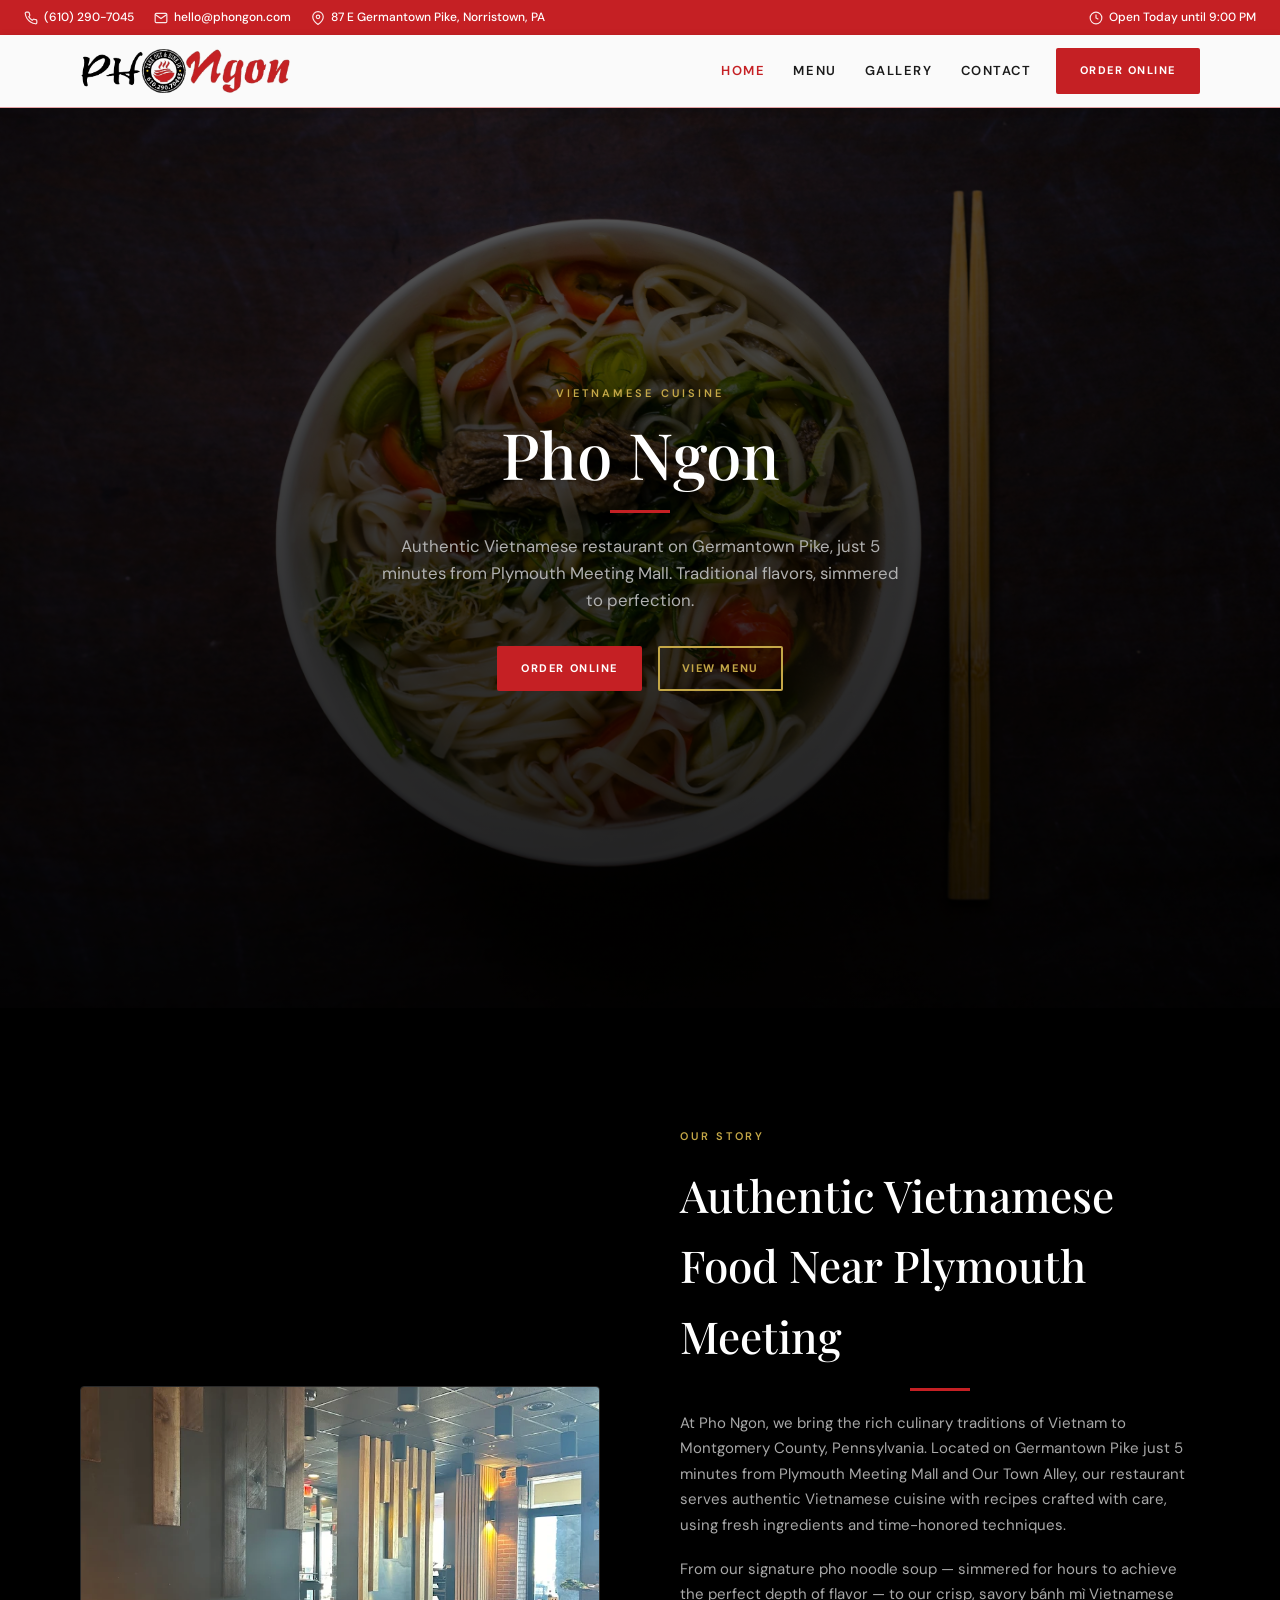
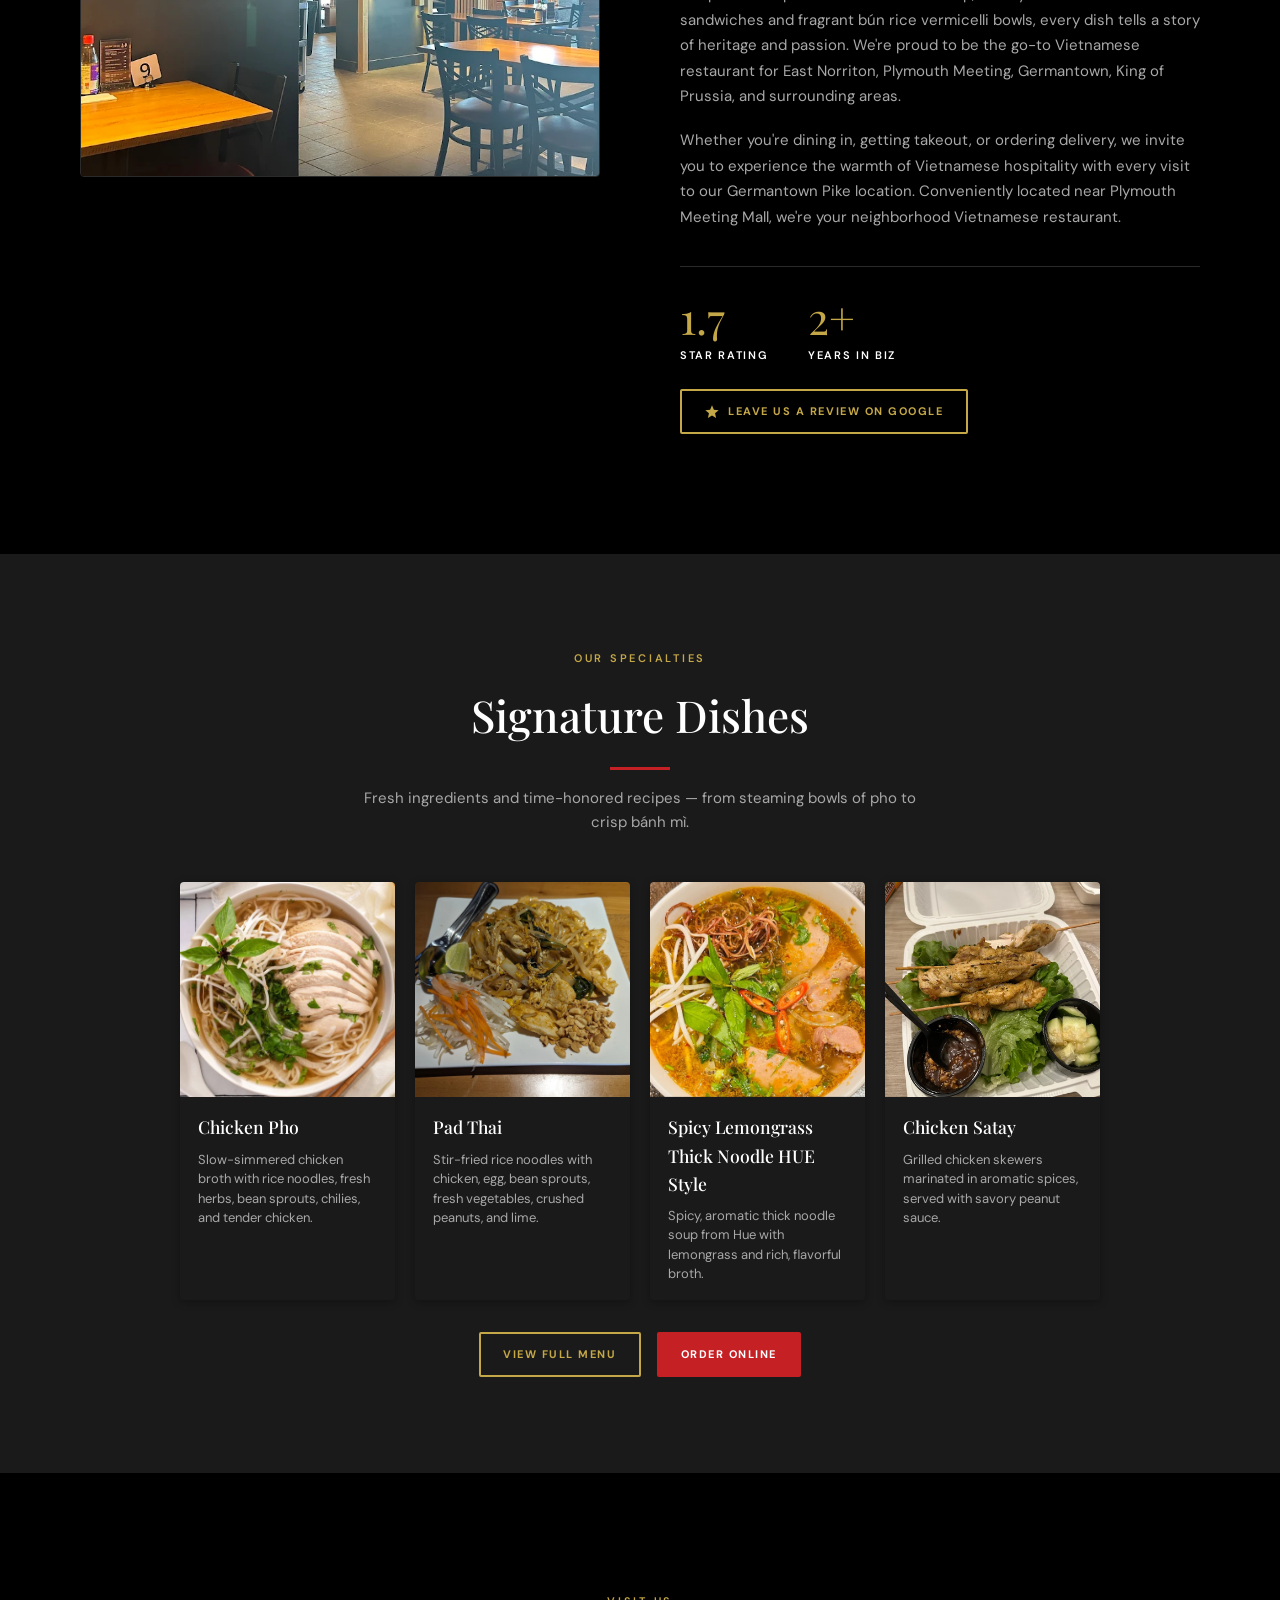
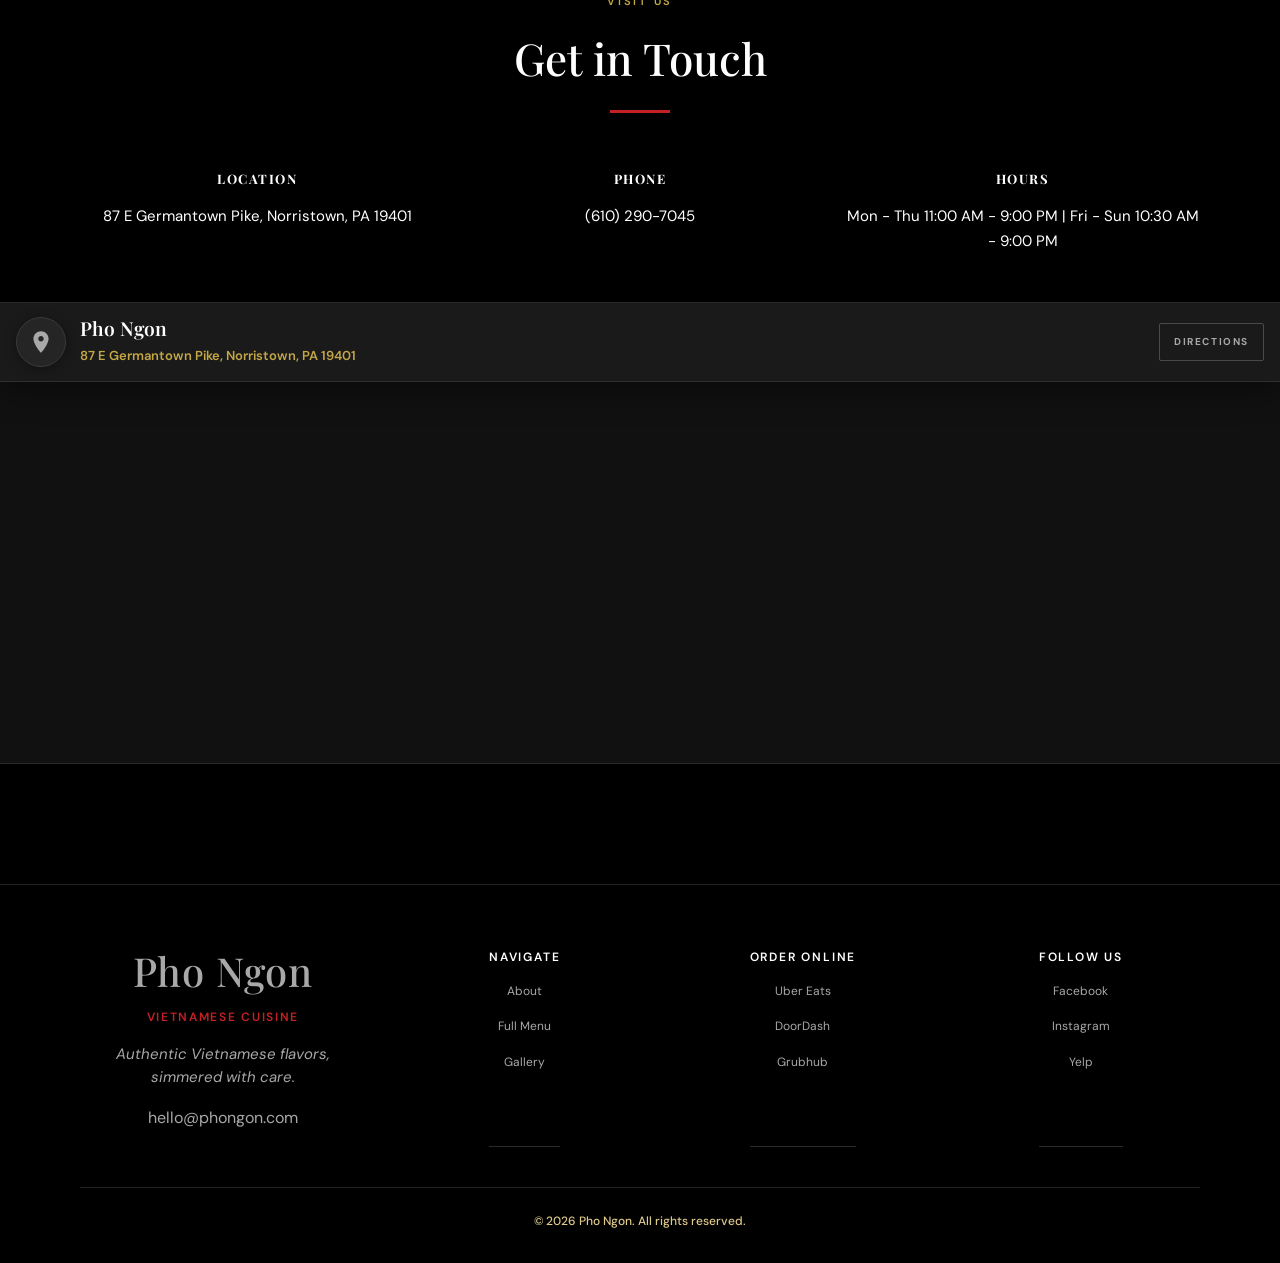
==== commit 98e2bac9: "Hero: remove 'Experience the taste of Vietnam in every bowl' tagline Made-with: Cursor" ====
--- a/index.html
+++ b/index.html
@@ -173,8 +173,7 @@
           <p class="hero__tag">Vietnamese Cuisine</p>
           <h1 class="hero__title">Pho Ngon</h1>
           <p class="hero__text">
-            Authentic Vietnamese restaurant on Germantown Pike, just 5 minutes from Plymouth Meeting Mall. Traditional flavors, simmered to perfection. Experience the taste of
-            Vietnam in every bowl.
+            Authentic Vietnamese restaurant on Germantown Pike, just 5 minutes from Plymouth Meeting Mall. Traditional flavors, simmered to perfection.
           </p>
           <div class="hero__actions">
             <a class="btn btn--primary" href="order.html">Order Online</a>
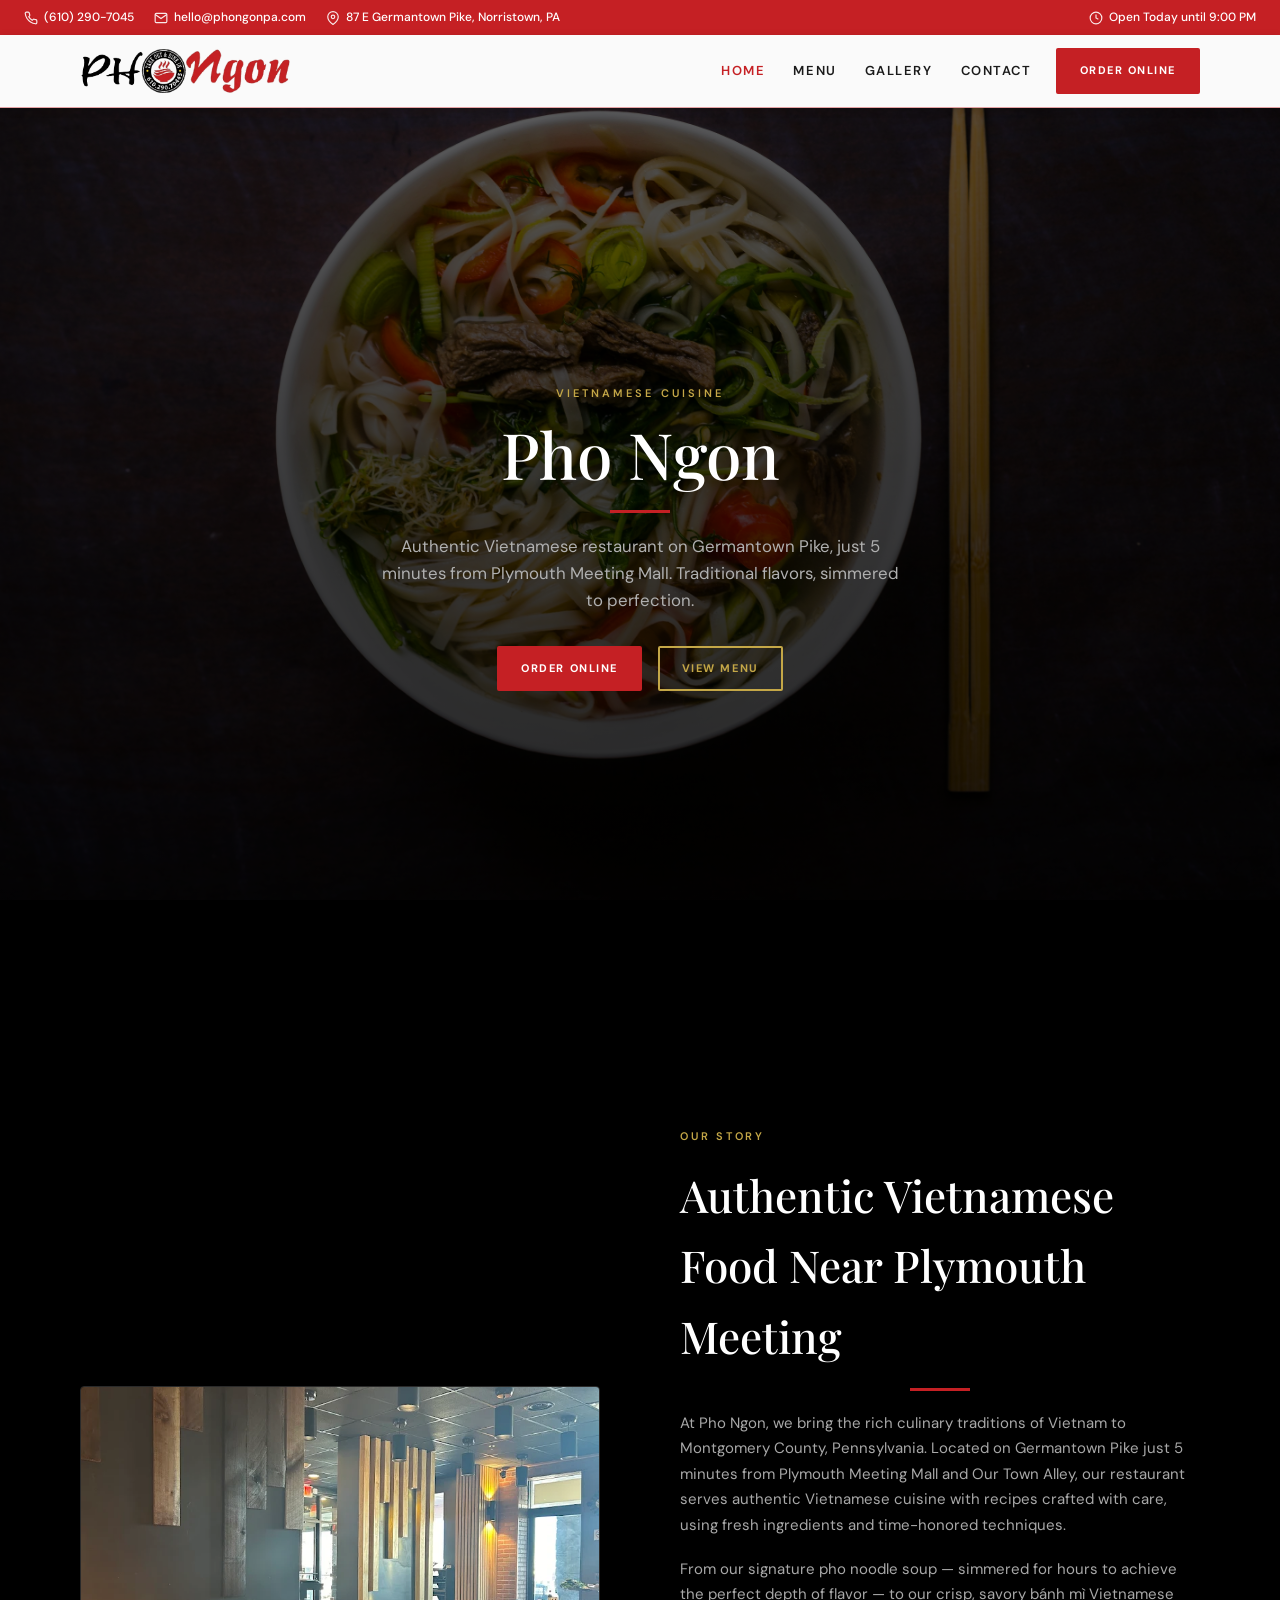
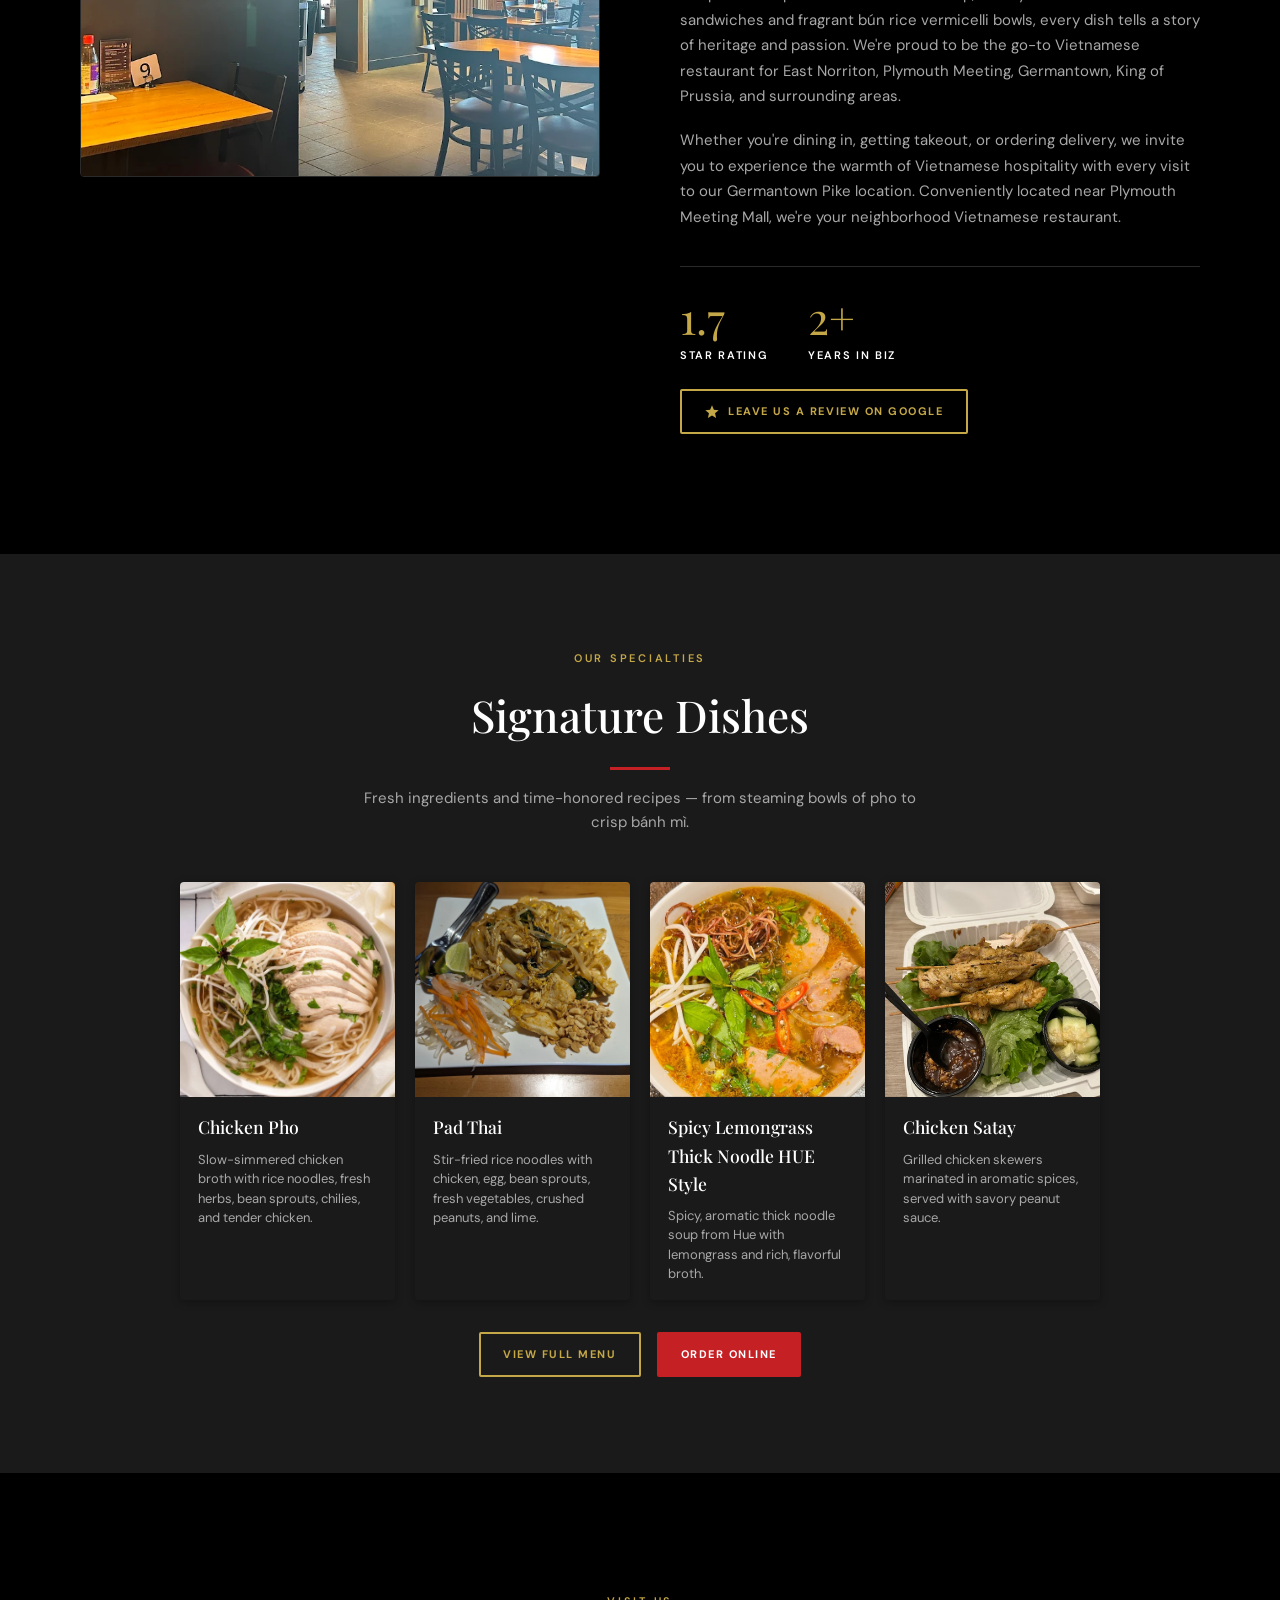
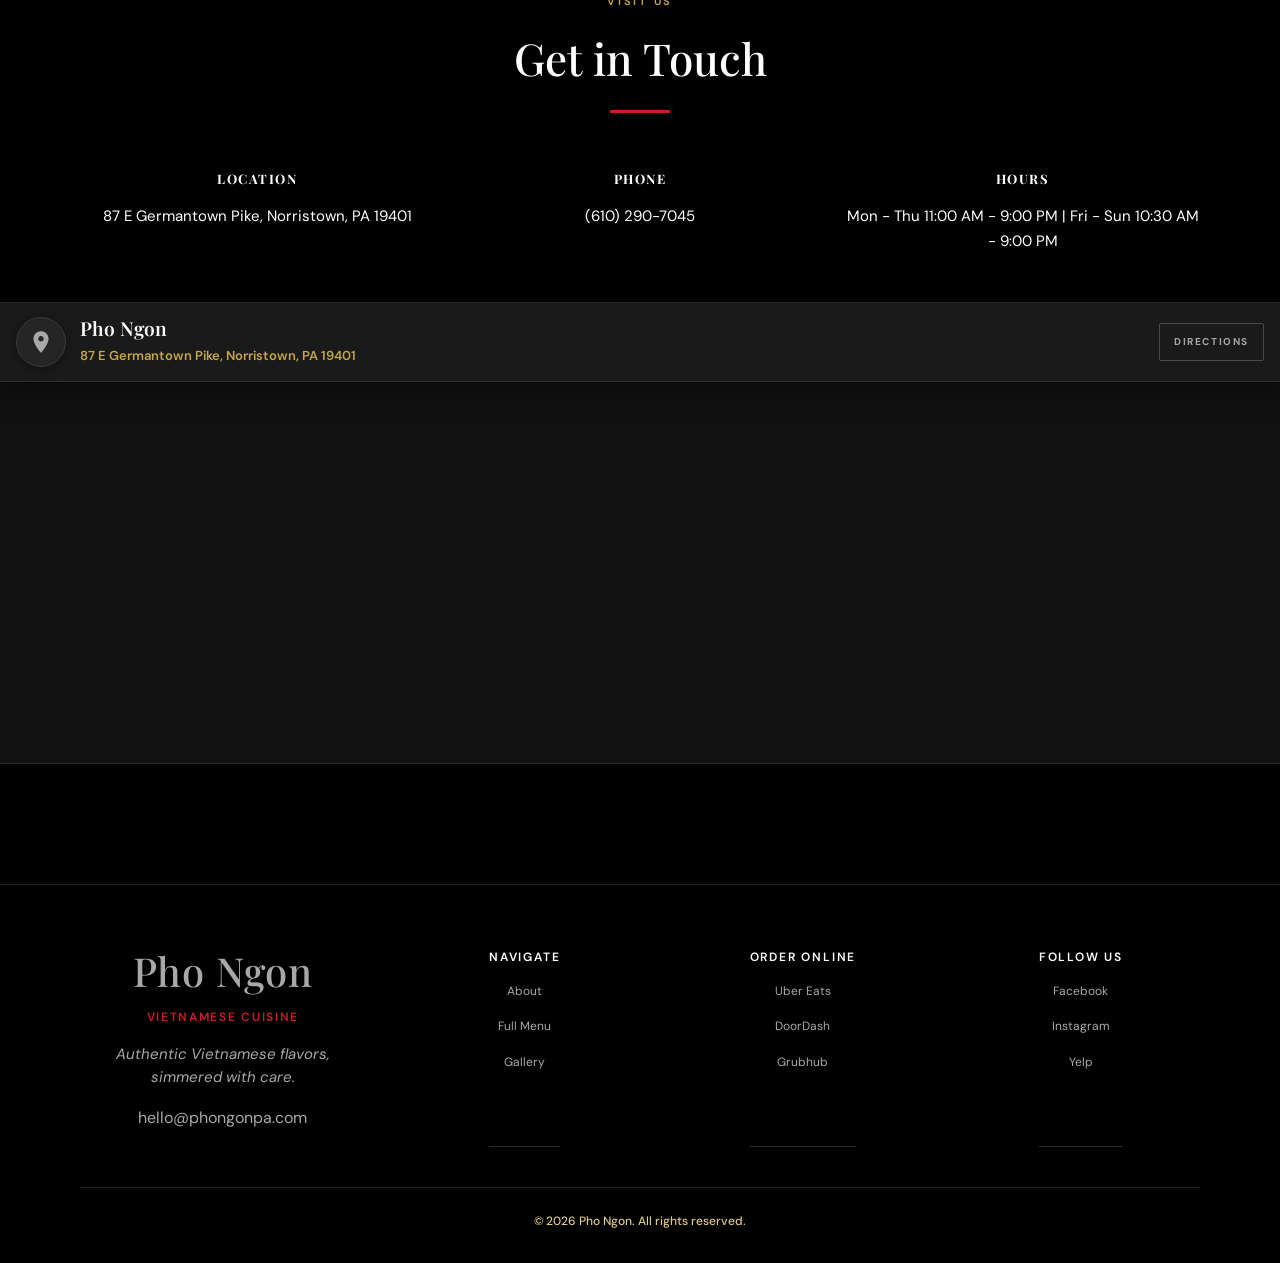
==== commit 23c7c255: "Hero parallax (fixed bg on desktop); email hello@phongonpa.com; footer spacing tweaks Made-with: Cur" ====
--- a/index.html
+++ b/index.html
@@ -65,7 +65,7 @@
       "logo": "https://www.phongon.com/images/pho-ngon-logo-norristown.png",
       "url": "https://www.phongon.com",
       "telephone": "+16102907045",
-      "email": "info@phongon.com",
+      "email": "hello@phongonpa.com",
       "priceRange": "$$",
       "servesCuisine": ["Vietnamese", "Asian"],
       "acceptsReservations": "False",
--- a/css/styles.css
+++ b/css/styles.css
@@ -981,17 +981,13 @@
   .page-home .hero__actions {
     flex-direction: column;
     align-items: center;
-    gap: 8px;
-  }
-
-  /* Phones: smaller than global .btn — hero CTAs only */
+  }
+
   .page-home .hero__actions .btn {
-    width: auto;
-    max-width: min(200px, 72vw);
-    padding: 7px 14px;
-    min-height: 34px;
-    font-size: 8px;
-    letter-spacing: 0.11em;
+    width: 100%;
+    max-width: 280px;
+    padding: 9px 16px;
+    min-height: 40px;
   }
 }
 
@@ -1000,7 +996,15 @@
   inset: 0;
   background-size: cover;
   background-position: center;
+  background-attachment: scroll;
   filter: brightness(0.45);
+}
+
+/* Parallax: background stays fixed to the viewport while hero text scrolls (desktop / larger tablets) */
+@media (min-width: 769px) {
+  .hero__bg {
+    background-attachment: fixed;
+  }
 }
 
 /* Home hero on phones/tablets: show more of the photo (bowl, chopsticks) — cover crops too tight */
@@ -1010,7 +1014,14 @@
     background-position: center center;
     background-repeat: no-repeat;
     background-color: #0a0a0a;
+    background-attachment: scroll;
     filter: brightness(0.5);
+  }
+}
+
+@media (prefers-reduced-motion: reduce) {
+  .hero__bg {
+    background-attachment: scroll !important;
   }
 }
 
@@ -2050,10 +2061,16 @@
   }
 }
 
-/* Home: fixed bottom bar (address + phone) sits above footer — keep copyright scroll-clear */
+/* Home: fixed bottom bar — enough scroll room so copyright clears bar; keep padding modest */
 @media (max-width: 900px) {
   .page-home .footer {
-    padding-bottom: calc(96px + env(safe-area-inset-bottom, 0px));
+    padding-bottom: calc(76px + env(safe-area-inset-bottom, 0px));
+  }
+}
+
+@media (max-width: 480px) {
+  .page-home .footer {
+    padding-bottom: calc(64px + env(safe-area-inset-bottom, 0px));
   }
 }
 
